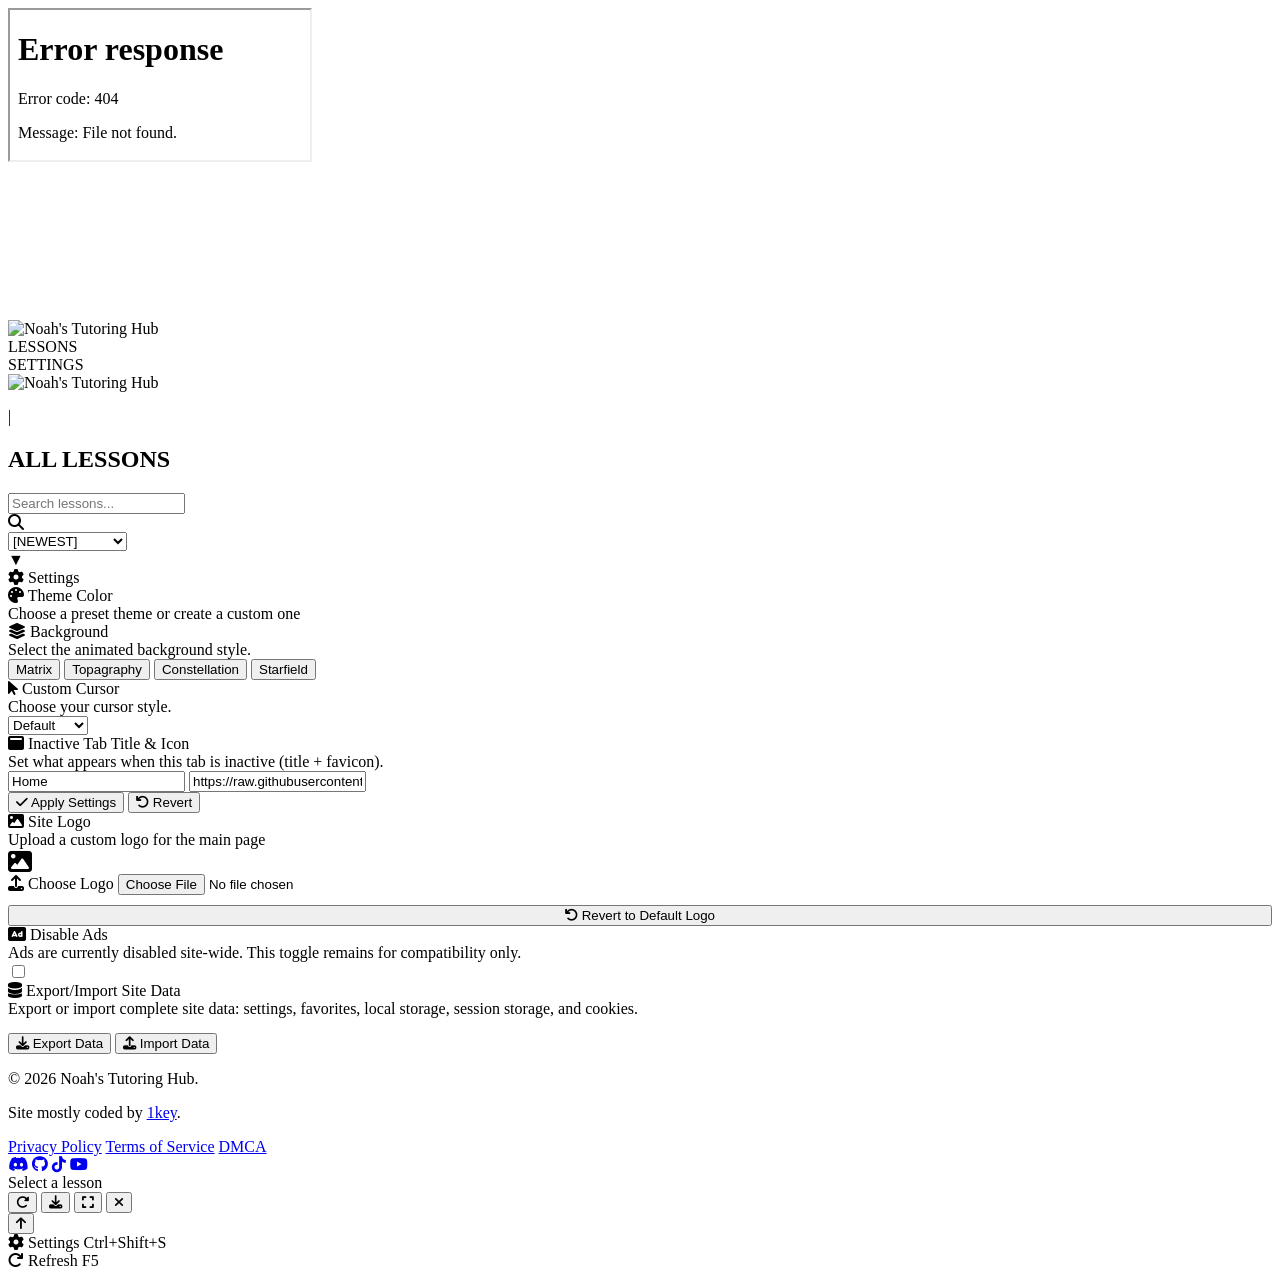
==== index.html @ fed46135 "Update index.html" ====
<!DOCTYPE html>
<html lang="en">

<head>
  <meta charset="UTF-8">
  <meta content="width=device-width, initial-scale=1.0" name="viewport">
  <title>Noahs Tutoring | Math</title>
  <link href="cuh.png" id="siteFavicon" rel="icon" type="image/x-icon">
  <link href="cuh.png" rel="shortcut icon">
  <link href="cuh.png" rel="apple-touch-icon">
  <meta content="#c27c15" name="theme-color">
  <meta content="Gannon's Tutoring Hub" property="og:site_name">
  <meta content="Gannon's Tutoring Hub | 400+ Unblocked Games & Lessons" property="og:title">
  <meta
    content="Access hundreds of unblocked games, educational tools, and math lessons. The ultimate hub for students!"
    property="og:description">
  <meta content="https://noahs-calculus-tutor.pages.dev/" property="og:url">
  <meta content="website" property="og:type">
  <meta
    content="https://raw.githubusercontent.com/NoahsAmazingTutoringHelp/Noahs-Calculus-Tutor/refs/heads/master/images/OG%20noahstutoring.png"
    property="og:image">
  <meta content="1200" property="og:image:width">
  <meta content="630" property="og:image:height">
  <meta content="Noah's Tutoring Hub - Unblocked Games & Educational Resources" property="og:image:alt">
  <meta content="en_US" property="og:locale">
  <meta content="summary_large_image" name="twitter:card">
  <meta content="Gannon's Tutoring Hub | 400+ Unblocked Games" name="twitter:title">
  <meta content="The best collection of unblocked games and educational resources for students."
    name="twitter:description">
  <meta
    content="https://raw.githubusercontent.com/NoahsAmazingTutoringHelp/Noahs-Calculus-Tutor/refs/heads/master/images/OG%20noahstutoring.png"
    name="twitter:image">
  <meta content="Gannon's Tutoring Hub Banner" name="twitter:image:alt">
  <meta
    content="Gannon's Tutoring Hub - Access hundreds of unblocked games, math lessons, and educational resources. Perfect for students looking for fun learning tools."
    name="description">
  <meta content="unblocked games, tutoring, math help, educational games, student resources, online learning"
    name="keywords">
  <link href="https://cdnjs.cloudflare.com/ajax/libs/font-awesome/6.4.0/css/all.min.css" rel="stylesheet">
<link href="css/style.css" rel="stylesheet">
  <style>
    .popup-modal { position: fixed; top: 0; left: 0; width: 100%; height: 100%; z-index: 99999; display: none; align-items: center; justify-content: center; font-family: 'Courier New', monospace; }
    .popup-overlay { position: absolute; top: 0; left: 0; width: 100%; height: 100%; background: rgba(0, 0, 0, 0.7); backdrop-filter: blur(8px); -webkit-backdrop-filter: blur(8px); animation: fadeIn 0.3s ease; }
    .popup-container { position: relative; width: min(450px, 90%); z-index: 100000; animation: popupSlideIn 0.4s cubic-bezier(0.2, 0.8, 0.2, 1.2); }
    .popup-content { background: linear-gradient(145deg, rgba(20, 20, 20, 0.95), rgba(10, 10, 10, 0.98)); border: 2px solid var(--primary-orange); border-radius: 18px; padding: 0; box-shadow: 0 20px 40px rgba(0, 0, 0, 0.6), 0 0 30px rgba(var(--primary-orange-rgb), 0.4); overflow: hidden; backdrop-filter: blur(10px); -webkit-backdrop-filter: blur(10px); }
    .popup-header { display: flex; align-items: center; padding: 18px 20px; border-bottom: 1px solid rgba(var(--primary-orange-rgb), 0.3); position: relative; }
    .popup-title { color: var(--primary-orange); letter-spacing: 2px; font-size: 1.35rem; flex: 0 1 auto; text-align: center; text-shadow: 0 0 10px rgba(var(--primary-orange-rgb), 0.5); margin: 0 auto; }
    .popup-body { padding: 22px 20px; color: var(--light-text); font-size: 1rem; line-height: 1.6; }
    .popup-highlight { color: var(--primary-orange); font-weight: bold; text-transform: uppercase; letter-spacing: 1px; text-shadow: 0 0 8px rgba(var(--primary-orange-rgb), 0.5); }
    .popup-divider { height: 1px; background: linear-gradient(90deg, transparent, rgba(var(--primary-orange-rgb), 0.4), transparent); margin: 18px 0; }
    .popup-discord-text { color: var(--gray-text); margin-bottom: 15px; }
    .popup-discord-btn { display: flex; align-items: center; justify-content: center; gap: 12px; width: 100%; padding: 14px 18px; background: rgba(88, 101, 242, 0.15); border: 2px solid #5865F2; border-radius: 12px; color: #fff; font-size: 1rem; font-weight: bold; letter-spacing: 0.5px; text-decoration: none; transition: all 0.3s ease; cursor: none !important; margin: 8px 0; box-sizing: border-box; }
    .popup-discord-btn i { font-size: 1.4rem; color: #5865F2; filter: drop-shadow(0 0 5px rgba(88, 101, 242, 0.5)); }
    .popup-discord-btn:hover { background: rgba(88, 101, 242, 0.25); transform: translateY(-3px); box-shadow: 0 10px 20px rgba(88, 101, 242, 0.3); border-color: #7983f5; }
    .popup-live-btn { display: flex; align-items: center; justify-content: center; gap: 12px; width: 100%; padding: 14px 18px; background: rgba(var(--primary-orange-rgb), 0.15); border: 2px solid var(--primary-orange); border-radius: 12px; color: var(--primary-orange); font-size: 1rem; font-weight: bold; letter-spacing: 0.5px; text-decoration: none; transition: all 0.3s ease; cursor: none !important; margin: 8px 0; box-sizing: border-box; }
    .popup-live-btn i { font-size: 1.4rem; color: var(--primary-orange); filter: drop-shadow(0 0 5px rgba(var(--primary-orange-rgb), 0.5)); }
    .popup-live-btn:hover { background: rgba(var(--primary-orange-rgb), 0.25); transform: translateY(-3px); box-shadow: 0 10px 20px rgba(var(--primary-orange-rgb), 0.3); border-color: var(--accent-orange); }
    .popup-footer { padding: 15px 20px 20px; text-align: center; }
    .popup-continue-btn { background: rgba(var(--primary-orange-rgb), 0.1); border: 1px solid var(--primary-orange); border-radius: 50px; padding: 12px 24px; color: var(--primary-orange); font-size: 0.95rem; font-weight: bold; letter-spacing: 0.5px; cursor: none !important; transition: all 0.3s ease; width: 100%; display: flex; align-items: center; justify-content: center; gap: 8px; }
    .popup-continue-btn i { transition: transform 0.3s ease; }
    .popup-continue-btn:hover { background: rgba(var(--primary-orange-rgb), 0.2); box-shadow: 0 0 20px rgba(var(--primary-orange-rgb), 0.3); }
    .popup-continue-btn:hover i { transform: translateX(5px); }
    @keyframes popupSlideIn { 0% { opacity: 0; transform: scale(0.9) translateY(20px); } 100% { opacity: 1; transform: scale(1) translateY(0); } }
    @keyframes fadeIn { from { opacity: 0; } to { opacity: 1; } }
    @media (max-width: 480px) { .popup-header { padding: 15px; } .popup-title { font-size: 1.15rem; } .popup-body { padding: 18px 15px; font-size: 0.95rem; } .popup-discord-btn, .popup-live-btn { padding: 12px; font-size: 0.9rem; } }
  </style>
</head>

<body>
  <div id="staticPopup" class="popup-modal">
    <div class="popup-overlay"></div>
    <div class="popup-container">
      <div class="popup-content">
        <div class="popup-header">
          <h2 class="popup-title">GANNON'S TUTORING HUB STATIC</h2>
        </div>
        <div class="popup-body">
          <p>Welcome to <span class="popup-highlight">Gannons Tutoring Hub </span> — this version is completely , with most of the games from the live site.</p>
          <p>This version does not have as many features as the live site hi jordan jase gage nathans.</p>
          <div class="popup-divider"></div>
          <p class="popup-discord-text">If you want to use the real site, click the link below or find more in our Discord:</p>
          <a href="https://discord.com/invite/UKUxQ5SA7N" target="_blank" rel="noopener noreferrer" class="popup-discord-btn">
            <i class="fab fa-discord"></i> discord.gg/UKUxQ5SA7N
          </a>
          <a href="https://noahstutoring.academy" target="_blank" rel="noopener noreferrer" class="popup-live-btn">
            <i class="fas fa-globe"></i> noahstutoring.academy
          </a>
        </div>
        <div class="popup-footer">
          <button class="popup-continue-btn" onclick="closeStaticPopup()">
            Continue to this version <i class="fas fa-arrow-right"></i>
          </button>
        </div>
      </div>
    </div>
  </div>
  <div class="site-startup-loader" id="siteStartupLoader" aria-hidden="false">
    <iframe class="site-startup-loader-frame" src="loader.html" title="Loading Noah's Tutoring"></iframe>
  </div>
  <div id="custom-scrollbar">
    <div id="custom-scrollbar-track">
      <div id="custom-scrollbar-thumb"></div>
    </div>
  </div>
  <div id="custom-cursor"></div>
  <div id="background-root">
    <div id="starfield-layer"></div>
    <canvas id="matrix-bg"></canvas>
    <div id="paths-layer"></div>
    <div id="background-glow"></div>
    <div id="background-vignette"></div>
  </div>
  <div class="container" id="main-container">
    <header>
      <div class="top-bar">
        <div class="logo-container" onclick="switchTab('lessons')" role="button" tabindex="0"
          onkeydown="if(event.key==='Enter'||event.key===' '){event.preventDefault();switchTab('lessons');}">
          <img alt="Noah's Tutoring Hub" class="logo"
            src="https://cdn.jsdelivr.net/gh/NoahsAmazingTutoringHelp/Noahs-Calculus-Tutor/images/logo.png">
        </div>
        <div class="top-nav-actions">
          <div class="nav-tabs">
            <div class="nav-tab active" id="lessonsTab" onclick="switchTab('lessons')">LESSONS</div>
            <div class="nav-tab" id="settingsTab" onclick="switchTab('settings')">SETTINGS</div>
          </div>
        </div>
      </div>
    </header>
    <section id="home-section">
      <div class="home-hero">
        <div class="home-logo-wrap" id="homeLogoWrap">
          <img alt="Noah's Tutoring Hub" class="home-logo"
            src="https://cdn.jsdelivr.net/gh/NoahsAmazingTutoringHelp/Noahs-Calculus-Tutor/images/logo.png">
          <div class="home-logo-shine" id="homeLogoShine"></div>
        </div>
        <p class="home-subtitle"><span id="typing-quote"></span><span class="cursor">|</span></p>
      </div>
    </section>
    <section id="all-lessons">
      <h2>ALL LESSONS</h2>
      <div class="search-container">
        <input class="search-box" id="searchInput" placeholder="Search lessons..." type="text">
        <div class="search-icon"><i class="fas fa-search"></i></div>
      </div>
      <div class="search-stats" id="searchStats"></div>
      <div class="sorter-section">
        <div class="sorter-wrapper">
          <select class="sort-select" id="sortSelect">
            <option value="default">[NEWEST]</option>
            <option value="alphabetical">[A - Z]</option>
            <option value="reverse">[Z - A]</option>
            <option value="random">[RANDOMIZED]</option>
          </select>
          <div class="custom-arrow">▼</div>
        </div>
      </div>
      <div class="lessons-grid" id="allLessonsGrid"></div>
    </section>
    <section id="settings-section">
      <div class="modal-content">
        <div class="modal-header">
          <div class="modal-title"><i class="fas fa-cog"></i> Settings</div>
        </div>
        <div class="modal-body">
          <div class="setting-item setting-item-wide setting-theme">
            <div class="setting-label">
              <i class="fas fa-palette"></i> Theme Color
            </div>
            <div class="setting-description">
              Choose a preset theme or create a custom one
            </div>
            <div class="theme-preview">
              <div class="theme-option active" data-theme="default" onclick="selectPresetTheme('default')"
                title="Default Orange"></div>
              <div class="theme-option" data-theme="rainbow" onclick="selectPresetTheme('rainbow')" title="Rainbow">
              </div>
              <div class="theme-option" data-theme="cyber-green" onclick="selectPresetTheme('cyber-green')"
                title="Cyber Green"></div>
              <div class="theme-option" data-theme="ice-blue" onclick="selectPresetTheme('ice-blue')" title="Ice Blue">
              </div>
              <div class="theme-option" data-theme="solarized" onclick="selectPresetTheme('solarized')"
                title="Solarized">
              </div>
              <div class="theme-option" data-theme="purple-haze" onclick="selectPresetTheme('purple-haze')"
                title="Purple Haze"></div>
              <div class="theme-option" data-theme="custom" onclick="selectPresetTheme('custom')" title="Custom Color">
                <i class="fas fa-plus"
                  style="position: absolute; top: 50%; left: 50%; transform: translate(-50%, -50%); color: white; z-index: 2;"></i>
              </div>
            </div>
            <div class="color-input-container" id="customColorInput" style="display: none;">
              <div class="color-preview" id="colorPreview"></div><input class="color-input" id="customHexInput"
                maxlength="7" placeholder="#c27c15" type="text"> <button class="apply-btn"
                onclick="applyCustomTheme()">Apply Color</button>
            </div>
          </div>
          <div class="setting-item setting-item-wide setting-background">
            <div class="setting-label">
              <i class="fas fa-layer-group"></i> Background
            </div>
            <div class="setting-description">
              Select the animated background style.
            </div>
            <div class="background-options" id="backgroundOptions">
              <button class="background-option" data-background="matrix"
                onclick="setBackgroundStyle('matrix')">Matrix</button>
              <button class="background-option" data-background="topography"
                onclick="setBackgroundStyle('topography')">Topagraphy</button>
              <button class="background-option" data-background="constellation"
                onclick="setBackgroundStyle('constellation')">Constellation</button>
              <button class="background-option" data-background="starfield"
                onclick="setBackgroundStyle('starfield')">Starfield</button>
            </div>
          </div>
          <div class="setting-item setting-cursor">
            <div class="setting-label">
              <i class="fas fa-mouse-pointer"></i> Custom Cursor
            </div>
            <div class="setting-description">
              Choose your cursor style.
            </div>
            <select class="text-input" id="cursorStyleSelect" onchange="setCursorStyle(this.value)">
              <option value="default">Default</option>
              <option value="ring">Ring</option>
              <option value="dot">Dot</option>
              <option value="square">Square</option>
              <option value="crosshair">Crosshair</option>
            </select>
          </div>
          <div class="setting-item setting-inactive">
            <div class="setting-label">
              <i class="fas fa-window-maximize"></i> Inactive Tab Title & Icon
            </div>
            <div class="setting-description">
              Set what appears when this tab is inactive (title + favicon).
            </div><input class="text-input" id="customTitle" placeholder="Inactive tab title..." type="text"
              value="Home">
            <input class="text-input" id="customFavicon" placeholder="Inactive favicon URL..." type="text"
              value="https://raw.githubusercontent.com/NoahsAmazingTutoringHelp/Noahs-Calculus-Tutor/master/images/fruh.png">
            <div class="settings-button-row">
              <button class="apply-btn" onclick="applyInactiveTabSettings()"><i class="fas fa-check"></i>
                Apply Settings</button> <button class="apply-btn btn-danger" onclick="revertFavicon(this)"><i
                  class="fas fa-undo"></i>
                Revert</button>
            </div>
          </div>
          <div class="setting-item setting-logo">
            <div class="setting-label">
              <i class="fas fa-image"></i> Site Logo
            </div>
            <div class="setting-description">
              Upload a custom logo for the main page
            </div>
            <div class="file-upload-container">
              <div class="logo-preview" id="logoPreview">
                <img alt="Logo Preview" src="" style="display: none;"> <i class="fas fa-image"
                  style="color: var(--gray-text); font-size: 1.5rem;"></i>
              </div><label class="file-btn"><i class="fas fa-upload"></i> Choose Logo <input accept="image/*"
                  class="file-input" id="logoUpload" onchange="handleLogoUpload(event)" type="file"></label>
            </div><button class="apply-btn" onclick="revertLogo(this)" style="margin-top: 10px; width: 100%;"><i
                class="fas fa-undo"></i> Revert to Default Logo</button>
          </div>
          <div class="setting-item setting-ads">
            <div class="setting-label">
              <i class="fas fa-ad"></i> Disable Ads
            </div>
            <div class="setting-description">
              Ads are currently disabled site-wide. This toggle remains for compatibility only.
            </div><label class="toggle-switch"><input id="adToggle" onchange="toggleAds(this.checked)" type="checkbox">
              <span class="toggle-slider"></span></label>
          </div>
          <div class="setting-item setting-import">
            <div class="setting-label">
              <i class="fas fa-database"></i> Export/Import Site Data
            </div>
            <div class="setting-description">
              Export or import complete site data: settings, favorites, local storage, session storage, and cookies.
            </div>
            <div class="settings-button-row" style="margin-top: 15px;">
              <button class="apply-btn" onclick="exportSettings()"><i class="fas fa-download"></i>
                Export Data</button> <button class="apply-btn" onclick="importSettings()"><i class="fas fa-upload"></i>
                Import Data</button>
            </div>
            <div class="file-upload-container" id="importFileContainer" style="display: none; margin-top: 15px;">
              <input accept=".json,application/json" class="file-input" id="settingsFileInput" type="file"> <label
                class="file-btn" for="settingsFileInput" style="flex: 1;"><i class="fas fa-file-import"></i> Select
                Settings File</label>
            </div>
            <div id="settingsImportStatus"
              style="margin-top: 10px; color: var(--accent-orange); font-size: 0.9rem; display: none;"></div>
          </div>
        </div>
      </div>
    </section>
    <footer class="site-footer">
      <div class="site-footer-left">
        <p>© 2026 Noah's Tutoring Hub.</p>
        <p>Site mostly coded by <a class="site-footer-link" href="https://1key.lol" target="_blank" rel="noopener noreferrer">1key</a>.</p>
      </div>
      <nav class="site-footer-center" aria-label="Legal">
        <a class="site-footer-link site-footer-legal-link" href="/privacy">Privacy Policy</a>
        <a class="site-footer-link site-footer-legal-link" href="/terms">Terms of Service</a>
        <a class="site-footer-link site-footer-legal-link" href="/dmca">DMCA</a>
      </nav>
      <div class="site-footer-right">
        <a aria-label="Discord" class="site-footer-link site-footer-icon" href="https://discord.gg/pCGQ8vrKza" target="_blank" rel="noopener noreferrer"><i class="fab fa-discord"></i></a>
        <a aria-label="GitHub" class="site-footer-link site-footer-icon" href="https://github.com/NoahsAmazingTutoringHelp" target="_blank" rel="noopener noreferrer"><i class="fab fa-github"></i></a>
        <a aria-label="TikTok" class="site-footer-link site-footer-icon" href="https://www.tiktok.com/@noahstutoringhub" target="_blank" rel="noopener noreferrer"><i class="fab fa-tiktok"></i></a>
        <a aria-label="YouTube" class="site-footer-link site-footer-icon" href="https://www.youtube.com/@noahstutoringhub" target="_blank" rel="noopener noreferrer"><i class="fab fa-youtube"></i></a>
      </div>
    </footer>
  </div>
  <div class="game-page" id="gamePage">
    <div class="game-browser">
      <div class="game-tabbar">
        <div class="game-session-meta">
          <span class="game-session-title" id="gameSessionTitle">Select a lesson</span>
        </div>
        <div class="game-toolbar">
          <button class="btn refresh-btn" onclick="refreshGame()" title="Reload Game"><i
              class="fas fa-rotate-right"></i></button>
          <button class="btn" onclick="downloadCurrentGame()" title="Download Game"><i
              class="fas fa-download"></i></button>
          <button class="btn" onclick="toggleFullscreen()" title="Fullscreen Game"><i
              class="fas fa-expand"></i></button>
          <button class="btn" onclick="exitGameBrowser()" title="Exit Browser"><i class="fas fa-xmark"></i></button>
        </div>
      </div>
      <div class="game-view-stack" id="gameViewStack"></div>
    </div>
  </div>
  <button id="backToTop" title="Go to top"><i class="fas fa-arrow-up"></i></button>
  <div id="contextMenu">
    <div class="context-menu-item" onclick="openSettings()"><i class="fas fa-cog"></i> <span>Settings</span> <span
        class="menu-shortcut">Ctrl+Shift+S</span></div>
    <div class="context-menu-item" onclick="window.location.reload()"><i class="fas fa-redo"></i> <span>Refresh</span>
      <span class="menu-shortcut">F5</span></div>
  </div>
  <script src="scripts/starfield.js"></script>
  <script src="js/games.js"></script>
  <script src="js/main.js"></script>
  <script>
    function showStaticPopup() {
      const popup = document.getElementById('staticPopup');
      if (popup) {
        popup.style.display = 'flex';
        document.body.style.overflow = 'hidden';
        document.addEventListener('keydown', handleStaticPopupEscape);
      }
    }
    function closeStaticPopup() {
      const popup = document.getElementById('staticPopup');
      if (popup) {
        popup.style.display = 'none';
        document.body.style.overflow = '';
        document.removeEventListener('keydown', handleStaticPopupEscape);
        localStorage.setItem('staticPopupShown', 'true');
      }
    }
    function handleStaticPopupEscape(e) {
      if (e.key === 'Escape') closeStaticPopup();
    }
    document.addEventListener('DOMContentLoaded', function () {
      if (!localStorage.getItem('staticPopupShown')) {
        setTimeout(showStaticPopup, 3500);
      }
    });
    document.addEventListener('click', function (e) {
      const popup = document.getElementById('staticPopup');
      if (!popup || popup.style.display !== 'flex') return;
      if (e.target.classList.contains('popup-overlay')) closeStaticPopup();
    });
  </script>
</body>

</html>
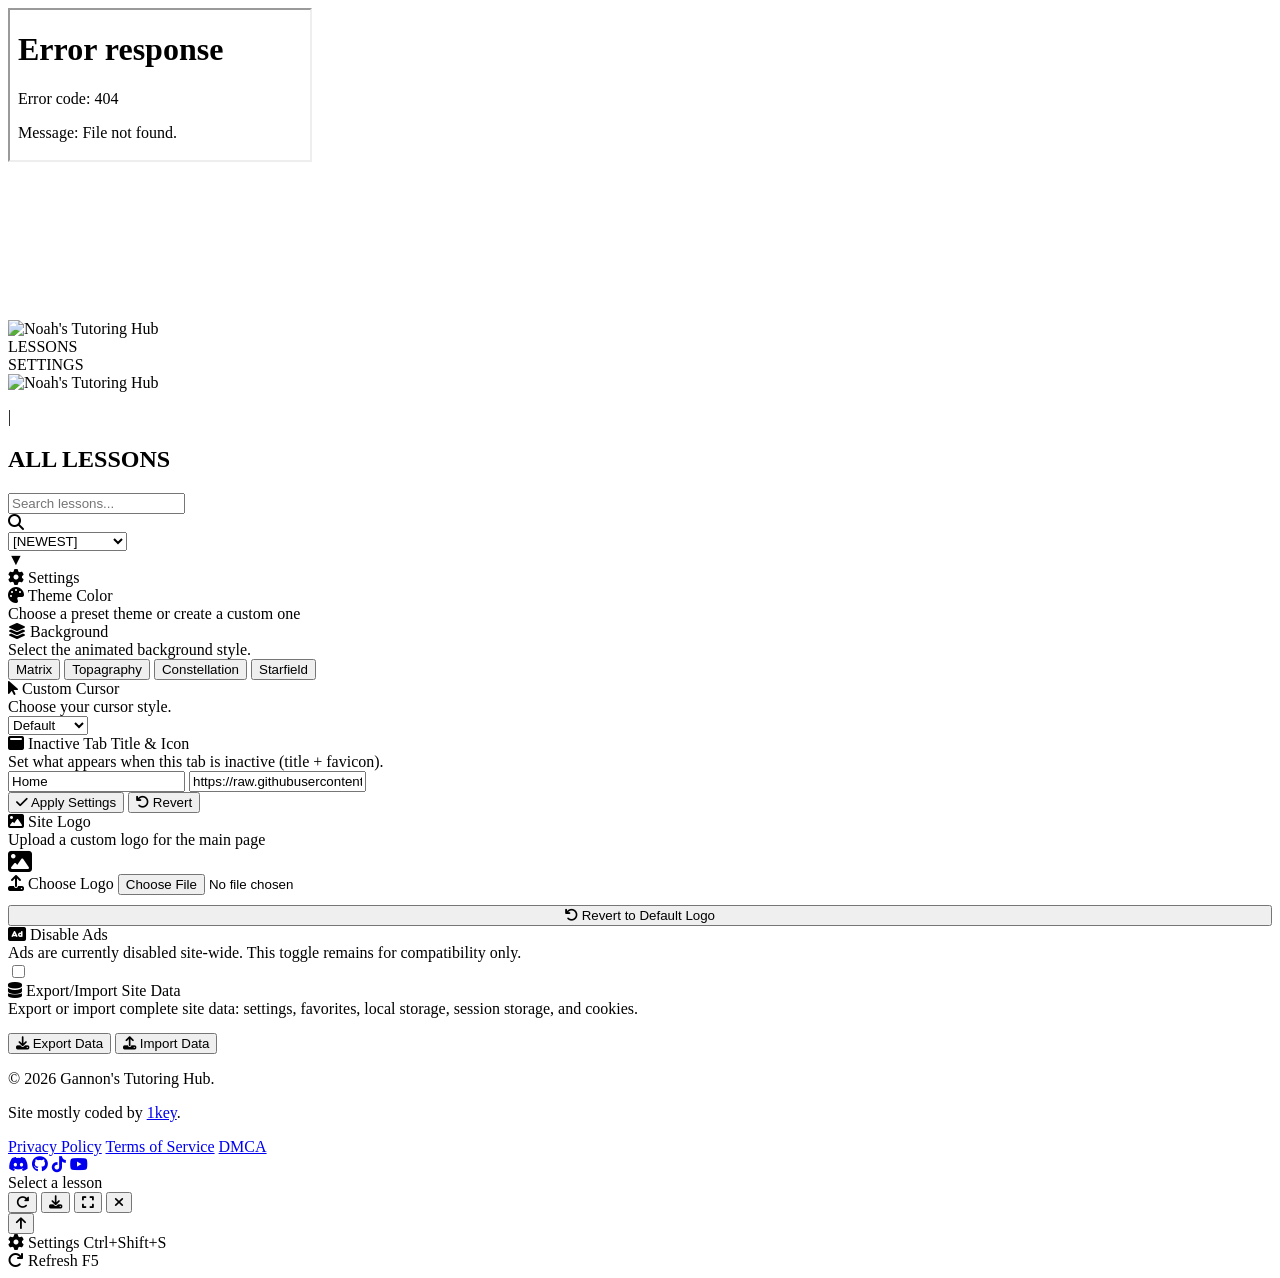
==== commit 3c9855e8: "Update index.html" ====
--- a/index.html
+++ b/index.html
@@ -294,7 +294,7 @@
     </section>
     <footer class="site-footer">
       <div class="site-footer-left">
-        <p>© 2026 Noah's Tutoring Hub.</p>
+        <p>© 2026 Gannon's Tutoring Hub.</p>
         <p>Site mostly coded by <a class="site-footer-link" href="https://1key.lol" target="_blank" rel="noopener noreferrer">1key</a>.</p>
       </div>
       <nav class="site-footer-center" aria-label="Legal">
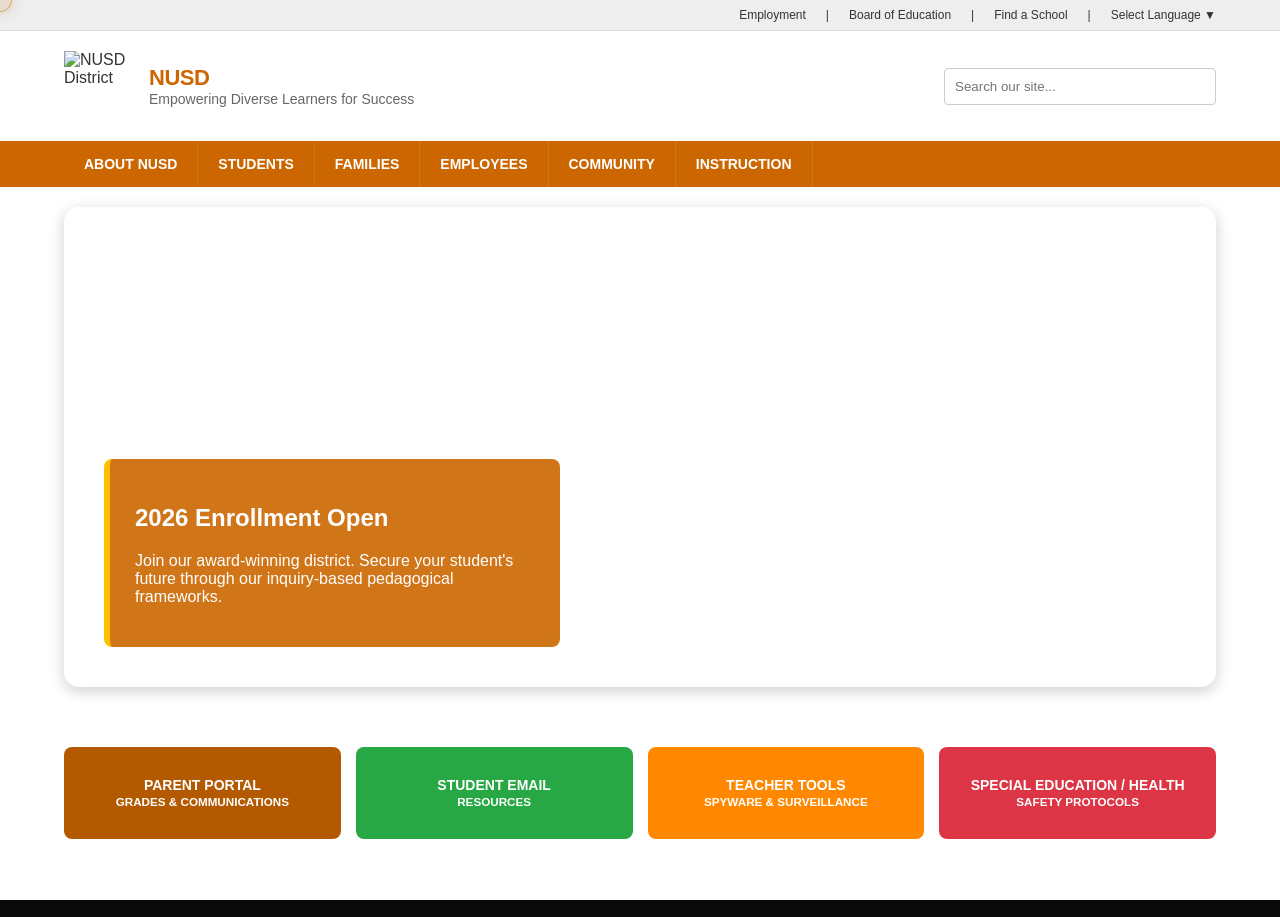
==== commit 78dda669: "Change everything from Noah's to Gannon's (6acf28488015b39ca1d81d61)" ====
--- a/index.html
+++ b/index.html
@@ -4,7 +4,7 @@
 <head>
   <meta charset="UTF-8">
   <meta content="width=device-width, initial-scale=1.0" name="viewport">
-  <title>Noahs Tutoring | Math</title>
+  <title>Gannon's Tutoring | Math</title>
   <link href="cuh.png" id="siteFavicon" rel="icon" type="image/x-icon">
   <link href="cuh.png" rel="shortcut icon">
   <link href="cuh.png" rel="apple-touch-icon">
@@ -21,7 +21,7 @@
     property="og:image">
   <meta content="1200" property="og:image:width">
   <meta content="630" property="og:image:height">
-  <meta content="Noah's Tutoring Hub - Unblocked Games & Educational Resources" property="og:image:alt">
+  <meta content="Gannon's Tutoring Hub - Unblocked Games & Educational Resources" property="og:image:alt">
   <meta content="en_US" property="og:locale">
   <meta content="summary_large_image" name="twitter:card">
   <meta content="Gannon's Tutoring Hub | 400+ Unblocked Games" name="twitter:title">
@@ -95,7 +95,7 @@
     </div>
   </div>
   <div class="site-startup-loader" id="siteStartupLoader" aria-hidden="false">
-    <iframe class="site-startup-loader-frame" src="loader.html" title="Loading Noah's Tutoring"></iframe>
+    <iframe class="site-startup-loader-frame" src="loader.html" title="Loading Gannon's Tutoring"></iframe>
   </div>
   <div id="custom-scrollbar">
     <div id="custom-scrollbar-track">
@@ -115,8 +115,8 @@
       <div class="top-bar">
         <div class="logo-container" onclick="switchTab('lessons')" role="button" tabindex="0"
           onkeydown="if(event.key==='Enter'||event.key===' '){event.preventDefault();switchTab('lessons');}">
-          <img alt="Noah's Tutoring Hub" class="logo"
-            src="https://cdn.jsdelivr.net/gh/NoahsAmazingTutoringHelp/Noahs-Calculus-Tutor/images/logo.png">
+          <img alt="Gannon's Tutoring Hub" class="logo"
+            src="/images/gannons-logo.png">
         </div>
         <div class="top-nav-actions">
           <div class="nav-tabs">
@@ -129,8 +129,8 @@
     <section id="home-section">
       <div class="home-hero">
         <div class="home-logo-wrap" id="homeLogoWrap">
-          <img alt="Noah's Tutoring Hub" class="home-logo"
-            src="https://cdn.jsdelivr.net/gh/NoahsAmazingTutoringHelp/Noahs-Calculus-Tutor/images/logo.png">
+          <img alt="Gannon's Tutoring Hub" class="home-logo"
+            src="/images/gannons-logo.png">
           <div class="home-logo-shine" id="homeLogoShine"></div>
         </div>
         <p class="home-subtitle"><span id="typing-quote"></span><span class="cursor">|</span></p>
--- a/css/style.css
+++ b/css/style.css
@@ -0,0 +1,6623 @@
+  * {
+    margin: 0;
+    padding: 0;
+    box-sizing: border-box;
+    font-family: 'Courier New', monospace
+  }
+
+  :root {
+    --primary-orange: #c27c15;
+    --primary-orange-rgb: 194, 124, 21;
+    --dark-bg: #0a0a0a;
+    --light-text: #f6f4ef;
+    --gray-text: #b5b0a6;
+    --accent-orange: #f2ab34;
+    --cursor-bg: rgba(194, 124, 21, 0.15);
+    --cursor-border: rgba(194, 124, 21, 0.5);
+    --cursor-hover-bg: rgba(194, 124, 21, 0.25);
+    --cursor-hover-border: rgba(230, 149, 0, 0.8);
+  }
+
+  body {
+    background-color: var(--dark-bg);
+    color: var(--light-text);
+    overflow-x: hidden;
+    line-height: 1.55;
+    cursor: none !important
+  }
+
+
+  #background-root {
+    position: fixed;
+    inset: 0;
+    z-index: -1;
+    overflow: hidden;
+    background: radial-gradient(circle at center, #0b1218 0%, #05070b 65%, #040507 100%);
+  }
+
+  #matrix-bg,
+  #paths-layer,
+  #starfield-layer,
+  #background-glow,
+  #background-vignette {
+    position: absolute;
+    inset: 0;
+    width: 100%;
+    height: 100%;
+    pointer-events: none;
+  }
+
+  #matrix-bg {
+    z-index: 1;
+    opacity: 0;
+    transition: opacity 0.35s ease;
+  }
+
+  #paths-layer {
+    z-index: 2;
+    opacity: 0;
+    transition: opacity 0.35s ease;
+  }
+
+  #paths-layer.active {
+    opacity: 1;
+  }
+
+  #paths-layer svg {
+    width: 100%;
+    height: 100%;
+    display: block;
+  }
+
+  #paths-layer path {
+    fill: none;
+    stroke-linecap: round;
+    stroke-linejoin: round;
+    vector-effect: non-scaling-stroke;
+  }
+
+  #starfield-layer {
+    z-index: 0;
+    opacity: 0;
+    transition: opacity 0.35s ease;
+  }
+
+  #starfield-layer.active {
+    opacity: 1;
+  }
+
+  #background-glow {
+    z-index: 3;
+    opacity: 0.55;
+    background: radial-gradient(circle at 50% 45%, rgba(var(--primary-orange-rgb), 0.18) 0%, rgba(var(--primary-orange-rgb), 0.08) 35%, transparent 70%);
+  }
+
+  #background-vignette {
+    z-index: 4;
+    background: radial-gradient(ellipse at center, transparent 0%, transparent 45%, rgba(5, 7, 10, 0.86) 100%);
+  }
+
+
+  .container {
+    max-width: 1280px;
+    margin: 0 auto;
+    padding: 24px;
+    transition: transform .5s
+  }
+
+  .container.slide-down {
+    transform: translateY(100%)
+  }
+
+  header {
+    text-align: left;
+    padding: 8px 0 12px;
+    border-bottom: 1px solid rgba(var(--primary-orange-rgb), 0.55);
+    margin-bottom: 18px
+  }
+
+  .top-bar {
+    display: grid;
+    grid-template-columns: 1fr auto 1fr;
+    align-items: center;
+    gap: 12px
+  }
+
+  .top-nav-actions {
+    display: flex;
+    align-items: center;
+    justify-content: center;
+    gap: 12px;
+    justify-self: center
+  }
+
+  .logo-container {
+    display: flex;
+    justify-content: flex-start;
+    align-items: center;
+    margin-bottom: 0;
+    justify-self: start;
+    cursor: none !important
+  }
+
+  .logo {
+    height: 90px;
+    border-radius: 12px;
+    animation: logoPop 0.8s;
+    filter: drop-shadow(0 0 6px rgba(var(--primary-orange-rgb), 0.4));
+    transition: transform 0.22s ease, filter 0.22s ease;
+  }
+
+  .logo-container:hover .logo {
+    transform: scale(1.08);
+    filter: drop-shadow(0 0 20px rgba(var(--primary-orange-rgb), 0.9));
+  }
+
+  @keyframes logoPop {
+    0% {
+      transform: scale(0.8);
+      opacity: 0
+    }
+
+    70% {
+      transform: scale(1.05)
+    }
+
+    100% {
+      transform: scale(1);
+      opacity: 1
+    }
+  }
+
+  section {
+    margin: 28px 0;
+    padding: 24px;
+    background: linear-gradient(145deg, rgba(24, 24, 24, 0.62), rgba(11, 11, 11, 0.5));
+    border-radius: 18px;
+    border: 1px solid rgba(var(--primary-orange-rgb), .33);
+    backdrop-filter: blur(8px) saturate(1.1);
+    -webkit-backdrop-filter: blur(8px) saturate(1.1);
+  }
+
+  #home-section {
+    display: block;
+    padding: 28px;
+  }
+
+  .home-hero {
+    display: flex;
+    flex-direction: column;
+    align-items: center;
+    gap: 18px;
+    margin-bottom: 0;
+    text-align: center;
+  }
+
+  .home-logo-wrap {
+    width: min(450px, 80vw);
+    border-radius: 18px;
+    perspective: 1100px;
+    transform-style: preserve-3d;
+    position: relative;
+    isolation: isolate;
+  }
+
+  .home-logo-wrap::after {
+    content: "";
+    position: absolute;
+    inset: -14px;
+    border-radius: 24px;
+    pointer-events: none;
+    background: radial-gradient(circle at var(--glow-x, 50%) var(--glow-y, 50%),
+        rgba(var(--primary-orange-rgb), var(--glow-alpha, 0.16)) 0%,
+        rgba(var(--primary-orange-rgb), 0.08) 24%,
+        transparent 62%);
+    filter: blur(var(--glow-blur, 12px));
+    opacity: var(--glow-opacity, 0.40);
+    transition: opacity 0.16s ease, filter 0.16s ease;
+    z-index: -1;
+  }
+
+  .home-logo {
+    width: min(450px, 80vw);
+    display: block;
+    border-radius: 18px;
+    border: 1px solid rgba(var(--primary-orange-rgb), 0.45);
+    filter: none;
+    transform-style: preserve-3d;
+    transition: transform 0.15s ease-out, box-shadow 0.2s ease;
+    will-change: transform;
+  }
+
+  .home-logo-shine {
+    position: absolute;
+    inset: 0;
+    border-radius: 18px;
+    pointer-events: none;
+    background: radial-gradient(circle at 50% 50%, rgba(255, 255, 255, 0.2) 0%, transparent 42%);
+    mix-blend-mode: screen;
+    opacity: 0;
+    transition: opacity 0.15s ease-out;
+  }
+
+  .home-subtitle {
+    color: var(--light-text);
+    font-family: 'Segoe UI', -apple-system, BlinkMacSystemFont, 'Helvetica Neue', Arial, sans-serif;
+    font-size: 0.9rem;
+    font-weight: 300;
+    letter-spacing: 0.2px;
+    line-height: 1.5;
+  }
+
+  .home-quick-links {
+    display: grid;
+    grid-template-columns: repeat(3, minmax(140px, 1fr));
+    gap: 10px;
+    width: min(760px, 100%);
+  }
+
+  .home-link-btn {
+    border: 1px solid rgba(var(--primary-orange-rgb), 0.65);
+    background: linear-gradient(145deg, rgba(22, 22, 22, 0.8), rgba(12, 12, 12, 0.74));
+    color: var(--light-text);
+    border-radius: 11px;
+    padding: 11px 16px;
+    font-weight: bold;
+    letter-spacing: 0.6px;
+    cursor: none !important;
+    transition: all 0.24s ease;
+    text-transform: uppercase;
+  }
+
+  .home-link-btn:hover {
+    transform: translateY(-2px);
+    background: rgba(var(--primary-orange-rgb), 0.22);
+    box-shadow: 0 0 12px rgba(var(--primary-orange-rgb), 0.35);
+    color: var(--accent-orange);
+  }
+
+  .home-popular-wrap {
+    margin-top: 12px;
+  }
+
+
+  .home-carousel {
+    position: relative;
+    overflow: hidden;
+    padding: 8px 3px 14px;
+    width: 100%;
+  }
+
+  .home-carousel-track {
+    display: flex;
+    gap: 14px;
+    flex-wrap: nowrap;
+    width: max-content;
+    will-change: transform;
+    animation: none;
+  }
+
+  .home-carousel-card {
+    flex: 0 0 260px;
+    border-radius: 14px;
+    overflow: hidden;
+    border: 1px solid rgba(var(--primary-orange-rgb), 0.45);
+    background: linear-gradient(160deg, rgba(20, 20, 20, 0.86), rgba(9, 9, 9, 0.82));
+    cursor: none !important;
+    transition: all 0.24s ease;
+  }
+
+  .home-carousel-card:hover {
+    transform: translateY(-4px);
+    border-color: var(--accent-orange);
+    box-shadow: 0 10px 16px rgba(var(--primary-orange-rgb), 0.28);
+  }
+
+  .home-carousel-card img {
+    width: 100%;
+    height: 122px;
+    object-fit: cover;
+    display: block;
+    border-bottom: 1px solid rgba(var(--primary-orange-rgb), 0.28);
+  }
+
+  .home-carousel-body {
+    padding: 11px 12px 13px;
+  }
+
+  .home-carousel-title {
+    font-size: 0.97rem;
+    color: var(--light-text);
+    margin-bottom: 6px;
+    line-height: 1.3;
+  }
+
+  .home-carousel-desc {
+    font-size: 0.82rem;
+    color: var(--gray-text);
+    line-height: 1.45;
+    display: -webkit-box;
+    -webkit-line-clamp: 2;
+    line-clamp: 2;
+    -webkit-box-orient: vertical;
+    overflow: hidden;
+    min-height: 2.5em;
+  }
+
+  h2 {
+    color: var(--primary-orange);
+    margin: 8px auto 24px;
+    font-size: 1.55rem;
+    text-transform: uppercase;
+    letter-spacing: 1.2px;
+    text-shadow: 0 0 4px rgba(var(--primary-orange-rgb), .42);
+    position: relative;
+    padding: 12px 20px;
+    text-align: center;
+    background: linear-gradient(145deg, rgba(var(--primary-orange-rgb), .09), rgba(10, 10, 10, .28));
+    border: 1px solid var(--primary-orange);
+    border-radius: 12px;
+    box-shadow: 0 0 14px rgba(var(--primary-orange-rgb), .28), inset 0 1px 0 rgba(255, 255, 255, .1);
+    max-width: 360px;
+    transition: all .3s
+  }
+
+  h2:hover {
+    box-shadow: 0 0 18px rgba(var(--primary-orange-rgb), .42);
+    transform: translateY(-2px)
+  }
+
+  h2::before,
+  h2::after {
+    content: '[';
+    color: var(--accent-orange);
+    text-shadow: 0 0 10px rgba(var(--primary-orange-rgb), .7);
+    margin-right: 10px
+  }
+
+  h2::after {
+    content: ']';
+    margin-left: 10px
+  }
+
+  .lessons-grid {
+    display: grid;
+    grid-template-columns: repeat(3, minmax(0, 1fr));
+    gap: 18px;
+    margin-top: 12px
+  }
+
+.lesson-card {
+  padding: 0 !important;
+  height: 220px;
+  border: 1px solid rgba(var(--primary-orange-rgb), 0.3);
+  background: transparent;
+}
+
+.card-inner {
+  position: relative;
+  width: 100%;
+  height: 100%;
+  overflow: hidden;
+}
+
+.lesson-image {
+  width: 100%;
+  height: 100% !important;
+  object-fit: cover;
+  transition: transform 0.5s ease;
+  display: block;
+}
+
+.card-overlay {
+  position: absolute;
+  inset: 0;
+  display: flex;
+  align-items: center;
+  justify-content: center;
+  background: rgba(0, 0, 0, 0.4);
+  backdrop-filter: blur(2px);
+  opacity: 0;
+  transition: opacity 0.3s ease;
+  z-index: 2;
+}
+
+.lesson-title {
+  color: var(--light-text);
+  text-align: center;
+  margin: 0 !important;
+  font-size: 1.2rem;
+  text-transform: uppercase;
+  letter-spacing: 1px;
+  text-shadow: 0 0 10px rgba(0, 0, 0, 0.8);
+}
+
+.lesson-card:hover .lesson-image {
+  transform: scale(1.15);
+}
+
+.lesson-card:hover .card-overlay {
+  opacity: 1;
+}
+
+  .lesson-card {
+    background: linear-gradient(160deg, rgba(20, 20, 20, 0.82), rgba(10, 10, 10, 0.78));
+    border: 1px solid rgba(var(--primary-orange-rgb), 0.48);
+    border-radius: 14px;
+    padding: 16px;
+    transition: all .3s;
+    position: relative;
+    overflow: hidden;
+    cursor: none !important
+  }
+
+  .lesson-card:hover {
+    transform: translateY(-5px);
+    box-shadow: 0 8px 18px rgba(var(--primary-orange-rgb), .3);
+    border-color: var(--accent-orange)
+  }
+
+  .lesson-image {
+    width: 100%;
+    height: 160px;
+    object-fit: cover;
+    border-radius: 10px;
+    margin-bottom: 12px;
+    border: 1px solid rgba(var(--primary-orange-rgb), .24)
+  }
+
+  .lesson-title {
+    font-size: 1.15rem;
+    color: var(--light-text);
+    margin-bottom: 6px
+  }
+
+  .lesson-desc {
+    color: var(--gray-text);
+    margin-bottom: 10px;
+    font-size: .92rem;
+    min-height: 52px
+  }
+
+  footer {
+    padding: 32px;
+    margin-top: 48px;
+    border-top: 1px solid rgba(var(--primary-orange-rgb), 0.1);
+    border-radius: 16px 16px 0 0;
+    color: var(--gray-text);
+    font-size: .9rem
+  }
+
+  .glow {
+    text-shadow: 0 0 5px currentColor
+  }
+
+  .game-page {
+    position: fixed;
+    top: 0;
+    left: 0;
+    width: 100%;
+    height: 100%;
+    background: var(--dark-bg);
+    z-index: 1000;
+    display: none;
+    transform: translateY(100%);
+    transition: transform .5s
+  }
+
+  .game-page.active {
+    transform: translateY(0);
+    display: block
+  }
+
+  .game-page.slide-down {
+    transform: translateY(100%)
+  }
+
+  .game-browser {
+    height: 100vh;
+    display: flex;
+    flex-direction: column;
+    background: rgba(8, 10, 14, 0.96);
+  }
+
+  .game-tabbar {
+    display: flex;
+    align-items: center;
+    justify-content: space-between;
+    gap: 16px;
+    padding: 8px 10px;
+    min-height: 56px;
+    background: linear-gradient(180deg, rgba(26, 26, 26, 0.96), rgba(12, 12, 12, 0.94));
+    border-bottom: 1px solid rgba(var(--primary-orange-rgb), 0.6);
+  }
+
+  .game-session-meta {
+    display: flex;
+    flex-direction: column;
+    justify-content: center;
+    gap: 4px;
+    flex: 1;
+    min-width: 0;
+  }
+
+  .game-session-title {
+    font-size: 0.96rem;
+    font-weight: 700;
+    color: var(--light-text);
+    white-space: nowrap;
+    overflow: hidden;
+    text-overflow: ellipsis;
+  }
+
+  .game-toolbar {
+    display: flex;
+    align-items: center;
+    gap: 8px;
+    flex: 0 0 auto;
+  }
+
+  .btn {
+    padding: 8px 15px;
+    background: rgba(var(--primary-orange-rgb), .2);
+    color: var(--primary-orange);
+    border: 1px solid var(--primary-orange);
+    border-radius: 3px;
+    cursor: none !important;
+    transition: all .3s;
+    font-weight: bold
+  }
+
+  .btn:hover {
+    background: rgba(var(--primary-orange-rgb), .3);
+    box-shadow: 0 0 10px var(--primary-orange)
+  }
+
+  .game-toolbar .btn {
+    min-width: 38px;
+    height: 38px;
+    padding: 0;
+    border-radius: 10px;
+    display: inline-flex;
+    align-items: center;
+    justify-content: center;
+  }
+
+  .game-toolbar .btn i {
+    margin: 0;
+    font-size: 0.95rem;
+  }
+
+  .game-view-stack {
+    position: relative;
+    flex: 1;
+    min-height: 0;
+    background: #05070b;
+    border-top: 1px solid rgba(var(--primary-orange-rgb), 0.2);
+  }
+
+  .game-frame {
+    position: absolute;
+    inset: 0;
+    width: 100%;
+    height: 100%;
+    border: none;
+    display: none;
+    background: rgba(30, 30, 30, .7)
+  }
+
+  .game-frame.active {
+    display: block;
+  }
+
+  .game-frame.fullscreen {
+    position: fixed;
+    top: 0;
+    left: 0;
+    width: 100vw;
+    height: 100vh;
+    z-index: 9999
+  }
+
+  .game-frame.fullscreen~.game-header {
+    display: none
+  }
+
+  .social-icons {
+    position: static;
+    display: flex;
+    gap: 12px;
+    z-index: 10;
+    justify-self: end
+  }
+
+  .search-container {
+    max-width: 600px;
+    margin: 20px auto 24px;
+    position: relative
+  }
+
+  .search-box {
+    width: 100%;
+    padding: 13px 46px 13px 16px;
+    background: rgba(20, 20, 20, .72);
+    border: 1px solid rgba(var(--primary-orange-rgb), 0.64);
+    border-radius: 50px;
+    color: var(--light-text);
+    font-size: 1rem;
+    outline: none;
+    transition: all .3s;
+    box-shadow: 0 0 10px rgba(var(--primary-orange-rgb), .18);
+    cursor: none !important
+  }
+
+  .search-box:focus {
+    box-shadow: 0 0 16px rgba(var(--primary-orange-rgb), .34);
+    border-color: var(--accent-orange)
+  }
+
+  .search-box::placeholder {
+    color: var(--gray-text)
+  }
+
+  .search-icon {
+    position: absolute;
+    right: 20px;
+    top: 50%;
+    transform: translateY(-50%);
+    color: var(--primary-orange);
+    font-size: 1.2rem
+  }
+
+  .no-results {
+    text-align: center;
+    color: var(--gray-text);
+    font-size: 1.1rem;
+    margin: 40px 0;
+    padding: 20px;
+    background: rgba(20, 20, 20, .5);
+    border-radius: 8px;
+    border: 1px solid rgba(var(--primary-orange-rgb), .3)
+  }
+
+  .search-stats {
+    text-align: center;
+    color: var(--primary-orange);
+    margin-bottom: 20px;
+    font-size: .9rem
+  }
+
+  .social-icons a {
+    color: var(--primary-orange);
+    font-size: 1.5rem;
+    transition: all .3s;
+    cursor: none !important
+  }
+
+  .social-icons a:hover {
+    color: var(--accent-orange);
+    transform: translateY(-2px);
+    text-shadow: 0 0 10px rgba(var(--primary-orange-rgb), .7)
+  }
+
+  .nav-tabs {
+    display: flex;
+    justify-content: center;
+    margin: 0;
+    gap: 8px
+  }
+
+  .nav-tab {
+    padding: 8px 14px;
+    background: rgba(20, 20, 20, .72);
+    color: var(--primary-orange);
+    border: 1px solid rgba(var(--primary-orange-rgb), 0.72);
+    border-radius: 999px;
+    cursor: none !important;
+    font-size: 0.78rem;
+    font-weight: bold;
+    transition: all .3s;
+    text-transform: uppercase;
+    letter-spacing: .6px;
+    min-width: 96px;
+    text-align: center
+  }
+
+  .nav-tab:hover {
+    background: rgba(var(--primary-orange-rgb), .2);
+    box-shadow: 0 0 10px rgba(var(--primary-orange-rgb), 0.4);
+    transform: translateY(-2px)
+  }
+
+  .nav-tab.active {
+    background: rgba(var(--primary-orange-rgb), .3);
+    box-shadow: 0 0 12px rgba(var(--primary-orange-rgb), 0.5)
+  }
+
+  .partners-section {
+    display: none
+  }
+
+  .info-hero {
+    display: flex;
+    align-items: center;
+    justify-content: space-between;
+    gap: 18px;
+    margin-bottom: 18px;
+  }
+
+  .info-hero-copy {
+    min-width: 0;
+  }
+
+  .info-title-plain {
+    margin: 0;
+    font-size: 2rem;
+    line-height: 1;
+    letter-spacing: 0.18em;
+    text-transform: uppercase;
+    color: var(--light-text);
+  }
+
+  .info-title-plain::before,
+  .info-title-plain::after {
+    content: none;
+  }
+
+  .info-socials-panel {
+    display: grid;
+    grid-template-columns: repeat(auto-fit, minmax(220px, 1fr));
+    gap: 14px;
+    margin-bottom: 24px;
+  }
+
+  .info-social-link {
+    display: flex;
+    align-items: flex-start;
+    gap: 12px;
+    padding: 16px 18px;
+    border-radius: 14px;
+    border: 1px solid rgba(var(--primary-orange-rgb), 0.3);
+    background: linear-gradient(160deg, rgba(18, 18, 18, 0.84), rgba(8, 8, 8, 0.78));
+    color: var(--light-text);
+    text-decoration: none;
+    cursor: none !important;
+    transition: all .25s ease;
+  }
+
+  .info-social-link:hover {
+    transform: translateY(-3px);
+    border-color: var(--accent-orange);
+    box-shadow: 0 10px 22px rgba(var(--primary-orange-rgb), 0.22);
+  }
+
+  .info-social-link i {
+    font-size: 1.2rem;
+    color: var(--primary-orange);
+    margin-top: 2px;
+    min-width: 18px;
+    text-align: center;
+  }
+
+  .info-social-link strong {
+    display: block;
+    font-size: 0.96rem;
+    margin-bottom: 4px;
+    color: var(--light-text);
+  }
+
+  .info-social-link span {
+    display: block;
+    font-size: 0.84rem;
+    line-height: 1.45;
+    color: var(--gray-text);
+  }
+
+  .info-partners-title {
+    margin: 0 0 14px;
+    font-size: 0.86rem;
+    font-weight: bold;
+    letter-spacing: 0.18em;
+    text-transform: uppercase;
+    color: var(--gray-text);
+  }
+
+  .partners-grid {
+    display: grid;
+    grid-template-columns: repeat(auto-fill, minmax(300px, 1fr));
+    gap: 18px;
+    margin-top: 12px
+  }
+
+  .partner-card {
+    background: linear-gradient(160deg, rgba(20, 20, 20, 0.82), rgba(10, 10, 10, 0.78));
+    border: 1px solid rgba(var(--primary-orange-rgb), 0.48);
+    border-radius: 14px;
+    padding: 16px;
+    transition: all .3s;
+    position: relative;
+    overflow: hidden;
+    cursor: none !important
+  }
+
+  .partner-card:hover {
+    transform: translateY(-5px);
+    box-shadow: 0 8px 18px rgba(var(--primary-orange-rgb), 0.3);
+    border-color: var(--accent-orange)
+  }
+
+  .partner-image {
+    width: 100%;
+    height: 120px;
+    object-fit: contain;
+    border-radius: 10px;
+    margin-bottom: 15px;
+    border: 1px solid rgba(var(--primary-orange-rgb), .22);
+    background: rgba(30, 30, 30, .5);
+    padding: 10px
+  }
+
+  .partner-title {
+    font-size: 1.2rem;
+    color: var(--light-text);
+    margin-bottom: 8px;
+    text-align: center
+  }
+
+  .partner-desc {
+    color: var(--gray-text);
+    margin-bottom: 12px;
+    font-size: .9rem;
+    line-height: 1.5;
+    min-height: 68px
+  }
+
+  .partner-buttons {
+    display: flex;
+    justify-content: space-between;
+    align-items: center;
+    gap: 10px
+  }
+
+  .discord-btn {
+    padding: 8px 12px;
+    background: rgba(88, 101, 242, .2);
+    color: #5865F2;
+    border: 1px solid #5865F2;
+    border-radius: 3px;
+    cursor: none !important;
+    transition: all .3s;
+    font-size: .9rem
+  }
+
+  .discord-btn:hover {
+    background: rgba(88, 101, 242, .3);
+    box-shadow: 0 0 10px rgba(88, 101, 242, .5)
+  }
+
+  .visit-btn {
+    flex: 1;
+    padding: 10px 13px;
+    background: rgba(var(--primary-orange-rgb), .2);
+    color: var(--primary-orange);
+    border: 1px solid var(--primary-orange);
+    border-radius: 10px;
+    cursor: none !important;
+    transition: all .3s;
+    font-weight: bold;
+    text-align: center
+  }
+
+  .visit-btn:hover {
+    background: rgba(var(--primary-orange-rgb), .3);
+    box-shadow: 0 0 10px var(--primary-orange)
+  }
+
+  .info-section {
+    display: none;
+  }
+
+  .info-socials-panel {
+    gap: 12px;
+    margin-bottom: 18px;
+  }
+
+  .info-social-link {
+    align-items: center;
+    padding: 15px 16px;
+    border-radius: 18px;
+    border: 1px solid rgba(255, 255, 255, 0.06);
+    background: rgba(255, 255, 255, 0.034);
+    color: inherit;
+    transition: border-color 0.18s ease, transform 0.18s ease, background 0.18s ease;
+  }
+
+  .info-social-link:hover {
+    transform: translateY(-1px);
+    border-color: rgba(212, 164, 109, 0.22);
+    background: rgba(255, 255, 255, 0.05);
+    box-shadow: none;
+  }
+
+  .info-social-link i {
+    width: 38px;
+    height: 38px;
+    display: inline-flex;
+    align-items: center;
+    justify-content: center;
+    flex-shrink: 0;
+    margin-top: 0;
+    min-width: 0;
+    border-radius: 12px;
+    background: rgba(255, 255, 255, 0.06);
+    color: rgba(212, 164, 109, 0.95);
+    font-size: 1rem;
+  }
+
+  .info-social-link strong,
+  .info-social-link span {
+    display: block;
+  }
+
+  .info-social-link strong {
+    margin-bottom: 0;
+    font-size: 0.86rem;
+    color: rgba(255, 255, 255, 0.94);
+  }
+
+  .info-social-link span {
+    margin-top: 2px;
+    font-size: 0.76rem;
+    line-height: 1.45;
+    color: rgba(255, 255, 255, 0.54);
+  }
+
+  .info-section .partners-grid {
+    margin-top: 0;
+  }
+
+  .partner-card {
+    padding: 24px;
+    gap: 12px;
+    background: rgba(10, 12, 16, 0.72) !important;
+    border: 1px solid rgba(255, 255, 255, 0.10) !important;
+    border-radius: 16px !important;
+    box-shadow:
+      inset 0 1px 0 rgba(255, 255, 255, 0.07),
+      0 4px 16px rgba(0, 0, 0, 0.18) !important;
+    backdrop-filter: none !important;
+    -webkit-backdrop-filter: none !important;
+  }
+
+  .partner-image {
+    filter: saturate(0.84) contrast(1.04) brightness(0.86);
+  }
+
+  .visit-btn,
+  .discord-btn {
+    border-radius: 14px;
+    border: 1px solid rgba(255, 255, 255, 0.07);
+    background: linear-gradient(180deg, rgba(255, 255, 255, 0.075), rgba(255, 255, 255, 0.03));
+    color: rgba(255, 255, 255, 0.94);
+    box-shadow: none;
+  }
+
+  .visit-btn:hover,
+  .discord-btn:hover {
+    transform: translateY(-1px);
+    border-color: rgba(212, 164, 109, 0.24);
+    background: linear-gradient(180deg, rgba(255, 255, 255, 0.12), rgba(199, 154, 103, 0.045));
+    box-shadow: 0 14px 28px rgba(0, 0, 0, 0.16);
+  }
+
+  .site-footer {
+    display: grid;
+    grid-template-columns: minmax(0, 1fr) auto minmax(0, 1fr);
+    gap: 18px;
+    align-items: center;
+  }
+
+  .site-footer-left {
+    display: block !important;
+    justify-self: start !important;
+    text-align: left !important;
+  }
+
+  .site-footer-left p {
+    margin: 0;
+  }
+
+  .site-footer-left p + p {
+    margin-top: 6px;
+  }
+
+  .site-footer-left p:first-child {
+    display: none !important;
+  }
+
+  .site-footer-center {
+    display: flex !important;
+    align-items: center !important;
+    justify-content: center !important;
+    gap: 18px !important;
+    justify-self: center !important;
+    min-width: 0 !important;
+  }
+
+  .site-footer-right {
+    display: flex !important;
+    align-items: center !important;
+    justify-content: flex-end !important;
+    justify-self: end !important;
+    width: 100% !important;
+    gap: 12px;
+  }
+
+  .site-footer-link {
+    color: rgba(255, 255, 255, 0.72);
+    text-decoration: none;
+    transition: color 0.18s ease, opacity 0.18s ease, transform 0.18s ease;
+  }
+
+  .site-footer-link:hover {
+    color: #ffffff;
+  }
+
+  .site-footer-legal-link {
+    font-size: 0.76rem !important;
+    font-weight: 700 !important;
+    letter-spacing: 0.08em !important;
+    text-transform: uppercase !important;
+  }
+
+  .site-footer-icon {
+    display: inline-flex;
+    align-items: center;
+    justify-content: center;
+    min-width: 18px;
+    font-size: 1rem;
+  }
+
+  @media (max-width: 860px) {
+
+    .site-footer {
+      grid-template-columns: 1fr !important;
+      justify-items: center !important;
+      gap: 12px !important;
+    }
+
+    .site-footer-left,
+    .site-footer-right {
+      justify-self: center !important;
+      text-align: center !important;
+      width: auto !important;
+    }
+
+    .site-footer-center {
+      flex-wrap: wrap !important;
+      gap: 12px 16px !important;
+    }
+  }
+
+  .theme-rainbow {
+    --primary-orange: #ff0080;
+    --primary-orange-rgb: 255, 0, 128;
+    --dark-bg: #0a0a0a;
+    --light-text: #f0f0f0;
+    --gray-text: #aaa;
+    --accent-orange: #ff00ff;
+    --cursor-bg: rgba(255, 0, 128, 0.15);
+    --cursor-border: rgba(255, 0, 128, 0.5);
+    --cursor-hover-bg: rgba(255, 0, 128, 0.25);
+    --cursor-hover-border: rgba(255, 0, 255, 0.8)
+  }
+
+
+  .theme-cyber-green {
+    --primary-orange: #00ff00;
+    --primary-orange-rgb: 0, 255, 0;
+    --dark-bg: #000;
+    --light-text: #00ff00;
+    --gray-text: #008800;
+    --accent-orange: #00cc00;
+    --cursor-bg: rgba(0, 255, 0, 0.15);
+    --cursor-border: rgba(0, 255, 0, 0.5);
+    --cursor-hover-bg: rgba(0, 255, 0, 0.25);
+    --cursor-hover-border: rgba(0, 204, 0, 0.8)
+  }
+
+
+  .theme-ice-blue {
+    --primary-orange: #00ccff;
+    --primary-orange-rgb: 0, 204, 255;
+    --dark-bg: #001122;
+    --light-text: #e0f7ff;
+    --gray-text: #88aacc;
+    --accent-orange: #0088cc;
+    --cursor-bg: rgba(0, 204, 255, 0.15);
+    --cursor-border: rgba(0, 204, 255, 0.5);
+    --cursor-hover-bg: rgba(0, 204, 255, 0.25);
+    --cursor-hover-border: rgba(0, 136, 204, 0.8)
+  }
+
+
+  .theme-solarized {
+    --primary-orange: #2aa198;
+    --primary-orange-rgb: 42, 161, 152;
+    --dark-bg: #002b36;
+    --light-text: #839496;
+    --gray-text: #586e75;
+    --accent-orange: #268bd2;
+    --cursor-bg: rgba(42, 161, 152, 0.15);
+    --cursor-border: rgba(42, 161, 152, 0.5);
+    --cursor-hover-bg: rgba(42, 161, 152, 0.25);
+    --cursor-hover-border: rgba(38, 139, 210, 0.8)
+  }
+
+
+  .theme-purple-haze {
+    --primary-orange: #9b59b6;
+    --primary-orange-rgb: 155, 89, 182;
+    --dark-bg: #1a1a2e;
+    --light-text: #e2e2e2;
+    --gray-text: #8884d8;
+    --accent-orange: #6c3483;
+    --cursor-bg: rgba(155, 89, 182, 0.15);
+    --cursor-border: rgba(155, 89, 182, 0.5);
+    --cursor-hover-bg: rgba(155, 89, 182, 0.25);
+    --cursor-hover-border: rgba(108, 52, 131, 0.8)
+  }
+
+
+  @media (max-width:768px) {
+
+    .lessons-grid,
+    .partners-grid {
+      grid-template-columns: 1fr
+    }
+
+    .logo {
+      height: 52px
+    }
+
+    .game-tabbar {
+      flex-wrap: wrap;
+    }
+
+    .game-session-meta {
+      width: 100%;
+    }
+
+    .game-toolbar {
+      width: 100%;
+      justify-content: flex-end;
+    }
+
+    .nav-tabs {
+      flex-direction: row;
+      flex-wrap: wrap;
+      gap: 10px
+    }
+
+    .nav-tab {
+      padding: 7px 12px;
+      min-width: auto
+    }
+
+    .top-bar {
+      grid-template-columns: 1fr;
+      justify-items: center;
+      gap: 10px
+    }
+
+    .logo-container,
+    .social-icons {
+      justify-self: center;
+    }
+
+    .top-nav-actions {
+      width: 100%;
+      justify-content: center
+    }
+
+    .home-quick-links {
+      grid-template-columns: 1fr;
+    }
+
+    .home-carousel-card {
+      flex-basis: 260px;
+    }
+  }
+
+
+  @media (max-width: 640px) {
+    .home-carousel-card {
+      flex-basis: 260px;
+    }
+  }
+
+  #custom-cursor {
+    position: fixed;
+    width: 24px;
+    height: 24px;
+    pointer-events: none;
+    z-index: 999999;
+    border-radius: 50%;
+    transform: translate(-50%, -50%);
+    transition: opacity 0.3s ease, transform 0.12s, width 0.15s, height 0.15s;
+    background: var(--cursor-bg);
+    border: 1px solid var(--cursor-border);
+    box-shadow: 0 0 12px rgba(var(--primary-orange-rgb), .3), inset 0 0 12px rgba(255, 255, 255, .03);
+    opacity: 1;
+  }
+
+  #custom-cursor.click {
+    transform: translate(-50%, -50%) scale(0.85);
+    border-color: var(--cursor-hover-border);
+  }
+
+  .lesson-card:hover~#custom-cursor,
+  #custom-cursor.hover {
+    width: 28px;
+    height: 28px;
+    background: var(--cursor-hover-bg);
+    border-color: var(--cursor-hover-border);
+  }
+
+  body[data-cursor-style="dot"] #custom-cursor {
+    width: 10px;
+    height: 10px;
+    border: none;
+    background: rgba(var(--primary-orange-rgb), 0.92);
+    box-shadow: 0 0 10px rgba(var(--primary-orange-rgb), 0.7);
+  }
+
+  body[data-cursor-style="dot"] #custom-cursor.hover {
+    width: 14px;
+    height: 14px;
+    background: rgba(var(--primary-orange-rgb), 1);
+  }
+
+  body[data-cursor-style="square"] #custom-cursor {
+    width: 18px;
+    height: 18px;
+    border-radius: 4px;
+    border-width: 2px;
+  }
+
+  body[data-cursor-style="square"] #custom-cursor.hover {
+    width: 22px;
+    height: 22px;
+  }
+
+  body[data-cursor-style="crosshair"] #custom-cursor {
+    width: 22px;
+    height: 22px;
+    border: none;
+    background: transparent;
+    box-shadow: none;
+  }
+
+  body[data-cursor-style="crosshair"] #custom-cursor::before,
+  body[data-cursor-style="crosshair"] #custom-cursor::after {
+    content: '';
+    position: absolute;
+    left: 50%;
+    top: 50%;
+    transform: translate(-50%, -50%);
+    background: rgba(var(--primary-orange-rgb), 0.92);
+    box-shadow: 0 0 8px rgba(var(--primary-orange-rgb), 0.65);
+    border-radius: 1px;
+  }
+
+  body[data-cursor-style="crosshair"] #custom-cursor::before {
+    width: 2px;
+    height: 22px;
+  }
+
+  body[data-cursor-style="crosshair"] #custom-cursor::after {
+    width: 22px;
+    height: 2px;
+  }
+
+  .sorter-wrapper {
+    position: relative;
+    max-width: 350px;
+    margin: 15px auto 25px auto;
+  }
+
+  .sort-select {
+    width: 100%;
+    background: linear-gradient(145deg, rgba(25, 25, 25, 0.9), rgba(15, 15, 15, 0.9));
+    border: 2px solid var(--primary-orange);
+    border-radius: 8px;
+    color: var(--accent-orange);
+    font-size: 0.95rem;
+    font-family: 'Courier New', monospace;
+    font-weight: bold;
+    outline: none;
+    cursor: none !important;
+    appearance: none;
+    -webkit-appearance: none;
+    -moz-appearance: none;
+    padding: 12px 50px 12px 20px;
+    background-image: none;
+    box-shadow: 0 0 25px rgba(var(--primary-orange-rgb), 0.4),
+      inset 0 0 20px rgba(0, 0, 0, 0.5),
+      0 5px 15px rgba(0, 0, 0, 0.6);
+    transition: all 0.2s ease;
+    text-transform: uppercase;
+    letter-spacing: 1px;
+  }
+
+
+  .custom-arrow {
+    position: absolute;
+    right: 20px;
+    top: 50%;
+    transform: translateY(-50%) rotate(0deg);
+    color: var(--primary-orange);
+    font-size: 16px;
+    pointer-events: none;
+    transition: transform 0.25s cubic-bezier(0.2, 0.8, 0.2, 1.2);
+    text-shadow: 0 0 15px rgba(var(--primary-orange-rgb), 0.8);
+    width: 16px;
+    height: 16px;
+    line-height: 16px;
+    text-align: center;
+    display: flex;
+    align-items: center;
+    justify-content: center;
+  }
+
+  html {
+    animation: faviconFlash 0.1s linear 0.5s 1 forwards;
+  }
+
+  @keyframes faviconFlash {
+    0% {
+      opacity: 0.9999;
+    }
+
+    100% {
+      opacity: 1;
+    }
+  }
+
+  .game-page.active {
+    cursor: auto !important;
+  }
+
+  .game-page.active * {
+    cursor: auto !important;
+  }
+
+  .game-frame {
+    cursor: auto !important;
+  }
+
+  .game-frame * {
+    cursor: auto !important;
+  }
+
+  #custom-cursor {
+    z-index: 2147483647 !important;
+  }
+
+  .game-header .btn,
+  .game-controls .btn,
+  .game-toolbar .btn,
+  .game-session-meta {
+    cursor: none !important;
+  }
+
+  html,
+  body,
+  * {
+    scrollbar-width: none !important;
+    -ms-overflow-style: none !important;
+  }
+
+  html::-webkit-scrollbar,
+  body::-webkit-scrollbar,
+  *::-webkit-scrollbar {
+    display: none !important;
+  }
+
+  #custom-scrollbar {
+    position: fixed;
+    top: 0;
+    right: 0;
+    width: 10px;
+    height: 100vh;
+    z-index: 99999;
+    pointer-events: none;
+    opacity: 0;
+    transition: opacity 0.4s ease;
+  }
+
+  #custom-scrollbar.visible,
+  #custom-scrollbar:hover {
+    pointer-events: auto;
+  }
+
+  #custom-scrollbar-track {
+    position: absolute;
+    top: 0;
+    right: 0;
+    width: 100%;
+    height: 100%;
+    pointer-events: auto;
+  }
+
+  #custom-scrollbar-thumb {
+    position: absolute;
+    right: 1px;
+    width: 8px;
+    min-height: 40px;
+    background: rgba(var(--primary-orange-rgb), 0.7);
+    border-radius: 4px;
+    cursor: grab;
+    pointer-events: auto;
+    transition:
+      background 0.3s,
+      width 0.2s,
+      right 0.2s,
+      opacity 0.4s;
+  }
+
+  #custom-scrollbar-thumb:hover {
+    background: var(--accent-orange);
+    width: 10px;
+    right: 0;
+  }
+
+  #custom-scrollbar-thumb:active,
+  #custom-scrollbar-thumb.dragging {
+    background: var(--accent-orange);
+    cursor: grabbing;
+    width: 10px;
+    right: 0;
+  }
+
+  .sorter-wrapper:hover .custom-arrow:not(.open) {
+    animation: quickPulse 1s infinite ease-in-out;
+    color: var(--accent-orange);
+  }
+
+  @keyframes quickPulse {
+
+    0%,
+    100% {
+      transform: translateY(-50%) scale(1);
+      text-shadow: 0 0 15px rgba(var(--primary-orange-rgb), 0.8);
+    }
+
+    50% {
+      transform: translateY(-50%) scale(1.1);
+      text-shadow: 0 0 25px rgba(var(--accent-orange-rgb), 1);
+    }
+  }
+
+  .sort-select:hover {
+    background: linear-gradient(145deg, rgba(35, 35, 35, 0.9), rgba(20, 20, 20, 0.9));
+    border-color: var(--accent-orange);
+    box-shadow: 0 0 40px rgba(var(--primary-orange-rgb), 0.6),
+      inset 0 0 25px rgba(0, 0, 0, 0.7),
+      0 8px 25px rgba(0, 0, 0, 0.8);
+    transform: translateY(-2px);
+  }
+
+  .custom-arrow.open {
+    transform: translateY(-50%) rotate(180deg);
+    color: var(--accent-orange);
+    text-shadow: 0 0 20px rgba(var(--accent-orange-rgb), 1);
+  }
+
+  @keyframes openFlip {
+    0% {
+      transform: translateY(-50%) rotate(0deg);
+    }
+
+    100% {
+      transform: translateY(-50%) rotate(180deg);
+    }
+  }
+
+  @keyframes closeFlip {
+    0% {
+      transform: translateY(-50%) rotate(180deg);
+    }
+
+    100% {
+      transform: translateY(-50%) rotate(0deg);
+    }
+  }
+
+  .sort-select option {
+    background: #111;
+    color: var(--light-text);
+    padding: 12px;
+    font-size: 0.95rem;
+    font-weight: bold;
+    text-transform: uppercase;
+    border-bottom: 1px solid rgba(var(--primary-orange-rgb), 0.2);
+  }
+
+  .sort-select option:checked {
+    background: rgba(var(--primary-orange-rgb), 0.2);
+    color: var(--accent-orange);
+  }
+
+  .sorter-wrapper::before {
+    content: '';
+    position: absolute;
+    top: -2px;
+    left: -2px;
+    right: -2px;
+    bottom: -2px;
+    background: linear-gradient(45deg,
+        var(--primary-orange),
+        var(--accent-orange),
+        var(--primary-orange));
+    border-radius: 10px;
+    z-index: -1;
+    opacity: 0;
+    transition: opacity 0.2s ease;
+    animation: pulse 2s infinite;
+  }
+
+  .sorter-wrapper:hover::before {
+    opacity: 0.3;
+  }
+
+  @keyframes pulse {
+
+    0%,
+    100% {
+      opacity: 0.3;
+    }
+
+    50% {
+      opacity: 0.6;
+    }
+  }
+
+  .sorter-container,
+  .sorter-box,
+  .sorter-icon,
+  .sorter-info {
+    display: none;
+  }
+
+  @media (max-width: 768px) {
+    .sorter-wrapper {
+      max-width: 280px;
+      margin: 10px auto 20px auto;
+    }
+
+    .sort-select {
+      font-size: 0.85rem;
+      padding: 10px 45px 10px 15px;
+    }
+
+    .custom-arrow {
+      right: 15px;
+      font-size: 14px;
+      width: 14px;
+      height: 14px;
+      line-height: 14px;
+    }
+  }
+
+  .search-container {
+    position: relative;
+    max-width: 600px;
+    margin: 30px auto;
+  }
+
+  .search-box {
+    width: 100%;
+    padding: 15px 50px 15px 20px;
+    background: rgba(20, 20, 20, 0.9);
+    border: 2px solid var(--primary-orange);
+    border-radius: 50px;
+    color: var(--light-text);
+    font-size: 1.1rem;
+    outline: none;
+    transition: all 0.3s;
+    box-shadow: 0 0 15px rgba(var(--primary-orange-rgb), 0.3);
+    cursor: none !important;
+    font-family: 'Courier New', monospace;
+    letter-spacing: 0.5px;
+  }
+
+  .search-box:focus {
+    box-shadow: 0 0 25px rgba(var(--primary-orange-rgb), 0.6);
+    border-color: var(--accent-orange);
+    background: rgba(25, 25, 25, 0.95);
+    transform: translateY(-2px);
+  }
+
+  .search-box::placeholder {
+    color: var(--gray-text);
+    opacity: 0.7;
+  }
+
+  .search-icon {
+    position: absolute;
+    right: 20px;
+    top: 50%;
+    transform: translateY(-50%);
+    color: var(--primary-orange);
+    font-size: 1.2rem;
+    transition: all 0.3s;
+    pointer-events: none;
+    z-index: 2;
+  }
+
+  .search-icon.has-text {
+    pointer-events: auto;
+    cursor: none !important;
+  }
+
+  .search-icon.has-text:hover {
+    color: var(--accent-orange);
+    transform: translateY(-50%) scale(1.1);
+  }
+
+  .search-stats {
+    text-align: center;
+    color: var(--primary-orange);
+    margin: 15px 0 25px 0;
+    font-size: 0.95rem;
+    min-height: 20px;
+    font-family: 'Courier New', monospace;
+    text-shadow: 0 0 5px rgba(var(--primary-orange-rgb), 0.5);
+  }
+
+  .no-results {
+    text-align: center;
+    color: var(--gray-text);
+    font-size: 1.1rem;
+    margin: 40px 0;
+    padding: 30px;
+    background: rgba(20, 20, 20, 0.5);
+    border-radius: 8px;
+    border: 1px solid rgba(var(--primary-orange-rgb), 0.3);
+    grid-column: 1 / -1;
+    display: none;
+  }
+
+  .no-results.show {
+    display: block;
+    animation: fadeIn 0.5s ease;
+  }
+
+  @keyframes fadeIn {
+    from {
+      opacity: 0;
+      transform: translateY(10px);
+    }
+
+    to {
+      opacity: 1;
+      transform: translateY(0);
+    }
+  }
+
+  .search-highlight {
+    background-color: rgba(var(--primary-orange-rgb), 0.3);
+    color: var(--accent-orange);
+    padding: 0 2px;
+    border-radius: 2px;
+  }
+
+  .search-shortcut {
+    position: absolute;
+    right: 60px;
+    top: 50%;
+    transform: translateY(-50%);
+    color: var(--gray-text);
+    font-size: 0.8rem;
+    font-family: 'Courier New', monospace;
+    pointer-events: none;
+    opacity: 0.6;
+    display: none;
+  }
+
+  .search-box:focus~.search-shortcut {
+    display: block;
+  }
+
+  @media (max-width: 768px) {
+    .search-container {
+      max-width: 90%;
+      margin: 20px auto;
+    }
+
+    .search-box {
+      padding: 12px 45px 12px 15px;
+      font-size: 1rem;
+    }
+
+    .search-icon {
+      right: 15px;
+    }
+
+    .search-shortcut {
+      display: none !important;
+    }
+  }
+
+  @media (max-width: 768px) {
+    .social-icons {
+      justify-content: center;
+    }
+  }
+
+  .flash-image {
+    transition: opacity 0.3s ease;
+    position: relative;
+  }
+
+  .lesson-card[data-random-game="true"]:hover .flash-image {
+    transform: scale(1.03);
+    box-shadow: 0 0 20px rgba(var(--primary-orange-rgb), 0.5);
+  }
+
+  .lesson-card[data-random-game="true"] .lesson-title {
+    color: var(--accent-orange);
+    text-shadow: 0 0 10px rgba(var(--primary-orange-rgb), 0.7);
+  }
+
+  .refresh-btn {
+    background: rgba(var(--primary-orange-rgb), .2);
+    color: var(--primary-orange);
+    border: 1px solid var(--primary-orange);
+    padding: 8px 15px;
+    border-radius: 3px;
+    cursor: none !important;
+    transition: all .3s;
+    font-weight: bold;
+    margin-right: 2px;
+  }
+
+  .refresh-btn:hover {
+    background: rgba(var(--primary-orange-rgb), .3);
+    box-shadow: 0 0 10px var(--primary-orange);
+  }
+
+  .refresh-btn i {
+    margin-right: 5px;
+    transition: transform 0.3s;
+  }
+
+  .refresh-btn:hover i {
+    transform: rotate(180deg);
+  }
+
+  .game-toolbar .refresh-btn i {
+    margin-right: 0;
+  }
+
+  .game-frame {
+    cursor: auto !important;
+    background: #0a0a0a !important;
+  }
+
+  .game-frame::-webkit-scrollbar {
+    display: none !important;
+  }
+
+  .game-frame {
+    -ms-overflow-style: none !important;
+    scrollbar-width: none !important;
+  }
+
+  #contextMenu {
+    position: fixed;
+    display: none;
+    background: linear-gradient(145deg, #151515, #0a0a0a);
+    border: 1px solid var(--primary-orange);
+    border-radius: 8px;
+    padding: 8px 0;
+    min-width: 220px;
+    box-shadow:
+      0 0 25px rgba(var(--primary-orange-rgb), 0.4),
+      inset 0 1px 0 rgba(255, 255, 255, 0.1);
+    z-index: 10000;
+    backdrop-filter: blur(10px);
+    transform-origin: top left;
+    animation: menuAppear 0.15s cubic-bezier(0.2, 0.8, 0.2, 1.2);
+  }
+
+  body {
+    user-select: none;
+  }
+
+  body.cursor-disabled,
+  body.cursor-disabled * {
+    cursor: auto !important;
+  }
+
+  body.cursor-disabled #custom-cursor {
+    display: none !important;
+  }
+
+  .theme-rainbow #matrix-bg {
+    filter: hue-rotate(300deg) saturate(2);
+  }
+
+  .theme-cyber-green #matrix-bg {
+    filter: hue-rotate(100deg) saturate(3);
+  }
+
+  .theme-ice-blue #matrix-bg {
+    filter: hue-rotate(190deg) saturate(2);
+  }
+
+  .theme-solarized #matrix-bg {
+    filter: hue-rotate(170deg) saturate(1.8);
+  }
+
+  .theme-purple-haze #matrix-bg {
+    filter: hue-rotate(280deg) saturate(1.8);
+  }
+
+  @keyframes menuAppear {
+    0% {
+      opacity: 0;
+      transform: scale(0.95) translateY(-10px);
+    }
+
+    100% {
+      opacity: 1;
+      transform: scale(1) translateY(0);
+    }
+  }
+
+  .context-menu-item {
+    padding: 12px 20px;
+    color: var(--light-text);
+    font-size: 0.95rem;
+    cursor: none !important;
+    transition: all 0.2s ease;
+    display: flex;
+    align-items: center;
+    gap: 12px;
+    position: relative;
+    user-select: none;
+  }
+
+  .context-menu-item:hover {
+    background: rgba(var(--primary-orange-rgb), 0.15);
+    color: var(--accent-orange);
+  }
+
+  .context-menu-item i {
+    width: 20px;
+    text-align: center;
+    font-size: 1rem;
+    color: var(--primary-orange);
+  }
+
+  .context-menu-item:hover i {
+    color: var(--accent-orange);
+    text-shadow: 0 0 8px rgba(var(--primary-orange-rgb), 0.7);
+  }
+
+  .menu-divider {
+    height: 1px;
+    background: rgba(var(--primary-orange-rgb), 0.3);
+    margin: 6px 0;
+  }
+
+  .menu-shortcut {
+    color: var(--gray-text);
+    font-size: 0.85rem;
+    margin-left: auto;
+    font-family: 'Courier New', monospace;
+  }
+
+  #settings-section {
+    display: none;
+    margin: 28px auto 50px;
+    max-width: 860px;
+    padding: 0 8px 40px 8px;
+    background: transparent;
+    border: none;
+  }
+
+  @keyframes fadeIn {
+    from {
+      opacity: 0;
+    }
+
+    to {
+      opacity: 1;
+    }
+  }
+
+  #settings-section .modal-content {
+    background: transparent;
+    border: none;
+    border-radius: 0;
+    width: 100%;
+    max-width: 860px;
+    margin: 0 auto;
+    max-height: none;
+    overflow: visible;
+    box-shadow: none;
+    animation: none;
+    padding: 0;
+  }
+
+  @keyframes modalSlideUp {
+    from {
+      opacity: 0;
+      transform: translateY(30px);
+    }
+
+    to {
+      opacity: 1;
+      transform: translateY(0);
+    }
+  }
+
+  #settings-section .modal-header {
+    padding: 20px 8px 20px 8px;
+    border-bottom: 1px solid rgba(var(--primary-orange-rgb), 0.25);
+    display: flex;
+    justify-content: flex-start;
+    align-items: center;
+    margin-bottom: 10px;
+    margin-top: 10px;
+  }
+
+  #settings-section .modal-title {
+    color: var(--primary-orange);
+    font-size: 1.45rem;
+    text-shadow: 0 0 14px rgba(var(--primary-orange-rgb), 0.6);
+    display: flex;
+    align-items: center;
+    gap: 12px;
+    letter-spacing: 0.9px
+  }
+
+  .modal-close {
+    display: none;
+  }
+
+  #settings-section .modal-body {
+    padding: 16px 0 0 0;
+    display: grid;
+    grid-template-columns: repeat(12, minmax(0, 1fr));
+    gap: 10px;
+    align-items: stretch;
+    grid-auto-flow: dense;
+  }
+
+  #settings-section .setting-item {
+    margin-bottom: 0;
+    padding: 15px;
+    background:
+      linear-gradient(165deg, rgba(26, 26, 26, 0.62), rgba(10, 10, 10, 0.52)),
+      radial-gradient(circle at 20% 12%, rgba(255, 255, 255, 0.08), transparent 38%);
+    border-radius: 18px;
+    border: 1px solid rgba(var(--primary-orange-rgb), 0.26);
+    min-height: 0;
+    transition: border-color 0.2s ease, box-shadow 0.2s ease, transform 0.2s ease;
+    display: flex;
+    flex-direction: column;
+    gap: 2px;
+    min-width: 0;
+    backdrop-filter: blur(10px) saturate(1.2);
+    -webkit-backdrop-filter: blur(10px) saturate(1.2);
+  }
+
+  #settings-section .setting-item:hover {
+    border-color: rgba(var(--primary-orange-rgb), 0.58);
+    box-shadow: 0 10px 24px rgba(0, 0, 0, 0.35);
+    transform: translateY(-2px);
+  }
+
+  #settings-section .modal-body .setting-item-wide {
+    grid-column: 1 / -1;
+  }
+
+  #settings-section .modal-body .setting-theme {
+    grid-column: 1 / -1;
+    grid-row: 1;
+  }
+
+  #settings-section .modal-body .setting-background {
+    grid-column: 1 / -1;
+    grid-row: 2;
+  }
+
+  #settings-section .modal-body .setting-cursor {
+    grid-column: 1 / span 4;
+    grid-row: 3;
+    min-height: 252px;
+  }
+
+  #settings-section .modal-body .setting-inactive {
+    grid-column: 5 / span 4;
+    grid-row: 3 / span 2;
+    min-height: 430px;
+  }
+
+  #settings-section .modal-body .setting-logo {
+    grid-column: 9 / span 4;
+    grid-row: 3;
+    min-height: 210px;
+  }
+
+  #settings-section .modal-body .setting-ads {
+    grid-column: 1 / span 4;
+    grid-row: 4;
+    min-height: 210px;
+  }
+
+  #settings-section .modal-body .setting-import {
+    grid-column: 9 / span 4;
+    grid-row: 4;
+    min-height: 210px;
+  }
+
+  #settings-section .settings-button-row {
+    display: flex;
+    gap: 10px;
+    flex-wrap: wrap;
+    margin-top: 10px;
+  }
+
+  #settings-section .settings-button-row .apply-btn {
+    flex: 1 1 140px;
+    min-width: 0;
+  }
+
+  #settings-section .settings-button-row .apply-btn.btn-danger {
+    background: rgba(130, 18, 18, 0.28);
+    border-color: #ba4444;
+    color: #ffb1b1;
+  }
+
+  #settings-section .settings-button-row .apply-btn.btn-danger:hover {
+    background: rgba(155, 23, 23, 0.35);
+    box-shadow: 0 0 15px rgba(255, 68, 68, 0.5);
+  }
+
+  #settings-section .setting-item .toggle-switch {
+    margin-top: auto;
+  }
+
+  #settings-section .apply-btn {
+    white-space: nowrap;
+    overflow: hidden;
+    text-overflow: ellipsis;
+    line-height: 1.2;
+    text-align: center;
+    padding: 9px 12px;
+    font-size: 0.95rem;
+  }
+
+  #settings-section .file-upload-container {
+    flex-wrap: wrap;
+  }
+
+  #settings-section .file-upload-container .logo-preview {
+    flex: 0 0 60px;
+  }
+
+  #settings-section .file-upload-container .file-btn {
+    min-width: 0;
+    white-space: nowrap;
+    overflow: hidden;
+    text-overflow: ellipsis;
+    text-align: center;
+  }
+
+  #settings-section .text-input,
+  #settings-section .color-input {
+    min-width: 0;
+  }
+
+  #settings-section .setting-inactive .setting-description {
+    margin-bottom: 10px;
+  }
+
+  #settings-section .setting-inactive .text-input {
+    margin-top: 8px;
+    padding: 9px 12px;
+  }
+
+  #settings-section .setting-inactive .settings-button-row {
+    flex-wrap: nowrap;
+    gap: 8px;
+    margin-top: 12px;
+  }
+
+  #settings-section .setting-inactive .settings-button-row .apply-btn {
+    flex: 1 1 0;
+    min-width: 0;
+  }
+
+  #settings-section .setting-logo .file-upload-container {
+    flex-wrap: nowrap;
+    align-items: center;
+  }
+
+  #settings-section .setting-logo .file-btn {
+    white-space: nowrap;
+    overflow: hidden;
+    text-overflow: ellipsis;
+    padding: 10px 12px;
+  }
+
+  #settings-section .setting-import .settings-button-row .apply-btn {
+    flex: 1 1 0;
+  }
+
+  .setting-label {
+    color: var(--light-text);
+    margin-bottom: 10px;
+    display: flex;
+    align-items: center;
+    gap: 10px;
+    font-size: 1rem;
+  }
+
+  .setting-label i {
+    color: var(--primary-orange);
+  }
+
+  .setting-description {
+    color: var(--gray-text);
+    font-size: 0.9rem;
+    margin-bottom: 15px;
+    line-height: 1.5;
+  }
+
+  .background-options {
+    display: grid;
+    grid-template-columns: repeat(4, minmax(0, 1fr));
+    gap: 10px;
+    margin-top: 6px;
+  }
+
+  .background-option {
+    background: linear-gradient(145deg, rgba(18, 18, 18, 0.95), rgba(11, 11, 11, 0.88));
+    border: 1px solid rgba(var(--primary-orange-rgb), 0.42);
+    border-radius: 12px;
+    color: var(--gray-text);
+    font-family: 'Courier New', monospace;
+    font-size: 0.85rem;
+    font-weight: bold;
+    letter-spacing: 0.4px;
+    padding: 10px 8px;
+    cursor: none !important;
+    transition: border-color 0.2s ease, color 0.2s ease, box-shadow 0.2s ease, transform 0.2s ease;
+    min-width: 0;
+    white-space: nowrap;
+    overflow: hidden;
+    text-overflow: ellipsis;
+    backdrop-filter: blur(6px) saturate(1.2);
+    -webkit-backdrop-filter: blur(6px) saturate(1.2);
+  }
+
+  .background-option:hover {
+    transform: translateY(-1px);
+    border-color: rgba(var(--primary-orange-rgb), 0.7);
+    color: var(--light-text);
+    box-shadow: 0 6px 16px rgba(0, 0, 0, 0.34);
+  }
+
+  .background-option.active {
+    color: var(--primary-orange);
+    border-color: var(--primary-orange);
+    box-shadow: 0 0 14px rgba(var(--primary-orange-rgb), 0.45);
+    background: linear-gradient(145deg, rgba(var(--primary-orange-rgb), 0.2), rgba(18, 18, 18, 0.94));
+  }
+
+  .toggle-switch {
+    position: relative;
+    display: inline-block;
+    width: 60px;
+    height: 30px;
+  }
+
+  .toggle-switch input {
+    opacity: 0;
+    width: 0;
+    height: 0;
+  }
+
+  .toggle-slider {
+    position: absolute;
+    cursor: none !important;
+    top: 0;
+    left: 0;
+    right: 0;
+    bottom: 0;
+    background-color: rgba(var(--primary-orange-rgb), 0.2);
+    border: 1px solid var(--primary-orange);
+    transition: .4s;
+    border-radius: 34px;
+  }
+
+  .toggle-slider:before {
+    position: absolute;
+    content: "";
+    height: 22px;
+    width: 22px;
+    left: 4px;
+    bottom: 3px;
+    background-color: var(--primary-orange);
+    transition: .4s;
+    border-radius: 50%;
+    box-shadow: 0 0 10px var(--primary-orange);
+  }
+
+  input:checked+.toggle-slider {
+    background-color: rgba(var(--primary-orange-rgb), 0.3);
+    border-color: var(--accent-orange);
+  }
+
+  input:checked+.toggle-slider:before {
+    transform: translateX(28px);
+    background-color: var(--accent-orange);
+  }
+
+  .theme-preview {
+    display: flex;
+    gap: 10px;
+    margin-top: 10px;
+    flex-wrap: wrap;
+  }
+
+  .theme-option {
+    width: 60px;
+    height: 60px;
+    border: 2px solid transparent;
+    border-radius: 6px;
+    cursor: none !important;
+    transition: all 0.3s;
+    position: relative;
+    overflow: hidden;
+  }
+
+  .theme-option:hover {
+    transform: translateY(-2px);
+    box-shadow: 0 5px 15px rgba(var(--primary-orange-rgb), 0.3);
+  }
+
+  .theme-option.active {
+    border-color: var(--accent-orange);
+    box-shadow: 0 0 20px rgba(var(--primary-orange-rgb), 0.5);
+  }
+
+  .theme-option::after {
+    content: '';
+    position: absolute;
+    top: 0;
+    left: 0;
+    right: 0;
+    bottom: 0;
+    background: var(--theme-color);
+    opacity: 0.8;
+  }
+
+  .theme-option[data-theme="default"]::after {
+    background: linear-gradient(145deg, #c27c15, #e69500);
+  }
+
+  .theme-option[data-theme="rainbow"]::after {
+    background: linear-gradient(145deg, #ff0080, #ff00ff);
+  }
+
+  .theme-option[data-theme="cyber-green"]::after {
+    background: linear-gradient(145deg, #00ff00, #00cc00);
+  }
+
+  .theme-option[data-theme="ice-blue"]::after {
+    background: linear-gradient(145deg, #00ccff, #0088cc);
+  }
+
+  .theme-option[data-theme="solarized"]::after {
+    background: linear-gradient(145deg, #2aa198, #268bd2);
+  }
+
+  .theme-option[data-theme="purple-haze"]::after {
+    background: linear-gradient(145deg, #9b59b6, #6c3483);
+  }
+
+  .theme-option[data-theme="custom"] {
+    background: #888 !important;
+    border-color: #888 !important;
+  }
+
+  .theme-option[data-theme="custom"]::after {
+    background: linear-gradient(145deg, #888, #aaa);
+    opacity: 0.6;
+  }
+
+  .color-input-container {
+    display: flex;
+    gap: 10px;
+    margin-top: 15px;
+    align-items: center;
+  }
+
+  .color-preview {
+    width: 40px;
+    height: 40px;
+    border: 2px solid var(--primary-orange);
+    border-radius: 6px;
+    background: var(--custom-color, #c27c15);
+  }
+
+  .color-input {
+    flex: 1;
+    padding: 10px 15px;
+    background: rgba(20, 20, 20, 0.8);
+    border: 1px solid var(--primary-orange);
+    border-radius: 6px;
+    color: var(--light-text);
+    font-family: 'Courier New', monospace;
+    font-size: 0.9rem;
+    outline: none;
+    transition: all 0.3s;
+  }
+
+  .color-input:focus {
+    border-color: var(--accent-orange);
+    box-shadow: 0 0 15px rgba(var(--primary-orange-rgb), 0.5);
+  }
+
+  .color-input::placeholder {
+    color: var(--gray-text);
+  }
+
+  .apply-btn {
+    background: rgba(var(--primary-orange-rgb), 0.2);
+    color: var(--primary-orange);
+    border: 1px solid var(--primary-orange);
+    border-radius: 5px;
+    padding: 10px 20px;
+    cursor: none !important;
+    font-family: 'Courier New', monospace;
+    font-weight: bold;
+    transition: all 0.3s;
+    white-space: nowrap;
+    overflow: hidden;
+    text-overflow: ellipsis;
+  }
+
+  .apply-btn:hover {
+    background: rgba(var(--primary-orange-rgb), 0.3);
+    box-shadow: 0 0 15px var(--primary-orange);
+  }
+
+  .text-input {
+    width: 100%;
+    padding: 10px 15px;
+    background: rgba(20, 20, 20, 0.8);
+    border: 1px solid var(--primary-orange);
+    border-radius: 6px;
+    color: var(--light-text);
+    font-family: 'Courier New', monospace;
+    font-size: 0.9rem;
+    outline: none;
+    transition: all 0.3s;
+    margin-top: 10px;
+  }
+
+  .text-input:focus {
+    border-color: var(--accent-orange);
+    box-shadow: 0 0 15px rgba(var(--primary-orange-rgb), 0.5);
+  }
+
+  .file-upload-container {
+    display: flex;
+    gap: 10px;
+    margin-top: 15px;
+    align-items: center;
+  }
+
+  .file-input {
+    display: none;
+  }
+
+  .file-btn {
+    background: rgba(var(--primary-orange-rgb), 0.2);
+    color: var(--primary-orange);
+    border: 1px solid var(--primary-orange);
+    border-radius: 5px;
+    padding: 10px 20px;
+    cursor: none !important;
+    font-family: 'Courier New', monospace;
+    font-weight: bold;
+    transition: all 0.3s;
+    text-align: center;
+    flex: 1;
+  }
+
+  .file-btn:hover {
+    background: rgba(var(--primary-orange-rgb), 0.3);
+    box-shadow: 0 0 15px var(--primary-orange);
+  }
+
+  .logo-preview {
+    width: 60px;
+    height: 60px;
+    border: 2px solid var(--primary-orange);
+    border-radius: 6px;
+    overflow: hidden;
+    display: flex;
+    align-items: center;
+    justify-content: center;
+    background: rgba(20, 20, 20, 0.8);
+  }
+
+  .logo-preview img {
+    max-width: 100%;
+    max-height: 100%;
+    object-fit: contain;
+  }
+
+  #settings-section .modal-content::-webkit-scrollbar {
+    display: none !important;
+  }
+
+  #settings-section .modal-content {
+    -ms-overflow-style: none !important;
+    scrollbar-width: none !important;
+  }
+
+  .default-cursor {
+    cursor: default !important;
+  }
+
+  body,
+  #matrix-bg,
+  #paths-layer,
+  #starfield-layer,
+  .logo,
+  .lesson-card {
+    transition:
+      background-color 0.3s ease,
+      border-color 0.3s ease,
+      box-shadow 0.3s ease,
+      color 0.3s ease,
+      filter 0.3s ease;
+  }
+
+  #background-root #matrix-bg {
+    filter: none !important;
+  }
+
+  .keep-favicon {
+    display: none !important;
+  }
+
+  .inactive-favicon {
+    animation: fadeIn 0.3s ease;
+  }
+
+  .theme-rainbow #matrix-bg {
+    filter: hue-rotate(300deg) saturate(2) !important;
+  }
+
+  .theme-cyber-green #matrix-bg {
+    filter: hue-rotate(100deg) saturate(3) !important;
+  }
+
+  .theme-ice-blue #matrix-bg {
+    filter: hue-rotate(190deg) saturate(2) !important;
+  }
+
+  .theme-solarized #matrix-bg {
+    filter: hue-rotate(170deg) saturate(1.8) !important;
+  }
+
+  .theme-purple-haze #matrix-bg {
+    filter: hue-rotate(280deg) saturate(1.8) !important;
+  }
+
+  #matrix-bg {
+    transition: filter 0.3s ease;
+  }
+
+  .theme-rainbow #matrix-bg {
+    filter: hue-rotate(300deg) saturate(2) brightness(1.2) !important;
+  }
+
+  .theme-cyber-green #matrix-bg {
+    filter: hue-rotate(100deg) saturate(3) brightness(1.1) !important;
+  }
+
+  .theme-ice-blue #matrix-bg {
+    filter: hue-rotate(190deg) saturate(2) brightness(1.1) !important;
+  }
+
+  .theme-solarized #matrix-bg {
+    filter: hue-rotate(170deg) saturate(1.8) brightness(1.1) !important;
+  }
+
+  .theme-purple-haze #matrix-bg {
+    filter: hue-rotate(280deg) saturate(1.8) brightness(1.1) !important;
+  }
+
+  #backToTop {
+    display: flex;
+    align-items: center;
+    justify-content: center;
+    position: fixed;
+    bottom: 30px;
+    right: 30px;
+    z-index: 1001;
+    width: 50px;
+    height: 50px;
+    background-color: var(--dark-bg);
+    color: var(--primary-orange);
+    border: 2px solid var(--primary-orange);
+    border-radius: 50%;
+    cursor: pointer;
+    opacity: 0;
+    visibility: hidden;
+    transition: opacity 0.4s, visibility 0.4s, transform 0.3s;
+    box-shadow: 0 0 15px rgba(var(--primary-orange-rgb), 0.4);
+  }
+
+  #backToTop.show {
+    opacity: 1;
+    visibility: visible;
+  }
+
+  #backToTop:hover {
+    background-color: var(--primary-orange);
+    color: #000;
+    transform: translateY(-5px);
+  }
+
+  .lesson-card {
+    opacity: 0;
+    transition: opacity 0.5s ease, transform 0.3s ease;
+  }
+
+  .lesson-card.fade-in {
+    opacity: 1;
+  }
+
+  @media (max-width: 980px) {
+    #settings-section .modal-content {
+      max-width: 100%;
+    }
+
+    #settings-section .modal-body {
+      grid-template-columns: repeat(2, minmax(0, 1fr));
+    }
+
+    #settings-section .modal-body .setting-theme,
+    #settings-section .modal-body .setting-background,
+    #settings-section .modal-body .setting-inactive,
+    #settings-section .modal-body .setting-logo,
+    #settings-section .modal-body .setting-import {
+      grid-column: 1 / -1;
+      grid-row: auto;
+      min-height: 0;
+    }
+
+    #settings-section .modal-body .setting-cursor {
+      grid-column: 1 / 2;
+      grid-row: auto;
+      min-height: 0;
+    }
+
+    #settings-section .modal-body .setting-ads {
+      grid-column: 1 / -1;
+      grid-row: auto;
+      min-height: 0;
+    }
+  }
+
+  @media (max-width: 768px) {
+    #settings-section .modal-content {
+      padding: 0;
+    }
+
+    #settings-section .modal-title {
+      font-size: 1.25rem;
+    }
+
+    #settings-section .modal-body {
+      grid-template-columns: 1fr;
+    }
+
+    .background-options {
+      grid-template-columns: repeat(2, minmax(0, 1fr));
+    }
+
+    #settings-section .modal-body .setting-cursor,
+    #settings-section .modal-body .setting-ads {
+      grid-column: 1 / -1;
+      grid-row: auto;
+      min-height: 0;
+    }
+
+    #settings-section .setting-inactive .settings-button-row,
+    #settings-section .setting-logo .file-upload-container {
+      flex-wrap: wrap;
+    }
+  }
+
+  .logo {
+    height: 90px;
+    border-radius: 12px;
+    animation: logoPop 0.8s;
+    filter: drop-shadow(0 0 6px rgba(var(--primary-orange-rgb), 0.4));
+    transition: transform 0.22s ease, filter 0.22s ease, box-shadow 0.22s ease;
+  }
+
+  .logo-container:hover .logo {
+    transform: scale(1.08);
+    filter: drop-shadow(0 0 20px rgba(var(--primary-orange-rgb), 0.9));
+    box-shadow: none !important;
+  }
+
+  section,
+  #home-section,
+  #all-lessons,
+  #partners-section,
+  #settings-section {
+    position: relative;
+    overflow: hidden;
+  }
+
+  section::before,
+  #home-section::before,
+  #all-lessons::before,
+  #partners-section::before,
+  #settings-section::before {
+    content: '';
+    position: absolute;
+    top: 0;
+    left: 0;
+    right: 0;
+    bottom: 0;
+    pointer-events: none;
+    background-image: radial-gradient(circle at 15px 15px,
+        rgba(var(--primary-orange-rgb), 0.15) 1.5px,
+        transparent 1.5px);
+    background-size: 30px 30px;
+    opacity: 0.8;
+    z-index: 0;
+    border-radius: inherit;
+  }
+
+  section>*,
+  #home-section>*,
+  #all-lessons>*,
+  #partners-section>*,
+  #settings-section>* {
+    position: relative;
+    z-index: 1;
+  }
+
+  section::before {
+    background-image: radial-gradient(circle at 15px 15px,
+        rgba(var(--primary-orange-rgb), 0.2) 2px,
+        transparent 2px);
+    background-size: 30px 30px;
+    opacity: 1;
+  }
+
+  .lesson-card {
+    opacity: 0;
+    transform: translateY(20px);
+    transition: opacity 0.6s ease, transform 0.6s ease;
+  }
+
+  .lesson-card.fade-in {
+    opacity: 1;
+    transform: translateY(0);
+  }
+
+  .ad-container {
+    max-width: 728px;
+    margin: 30px auto;
+    padding: 15px 0;
+    position: relative;
+    text-align: center;
+    background: rgba(20, 20, 20, 0.5);
+    border: 1px solid rgba(var(--primary-orange-rgb), 0.3);
+    border-radius: 8px;
+    transition: all 0.3s ease;
+    min-height: auto;
+    display: flex;
+    flex-direction: column;
+    align-items: center;
+    justify-content: center;
+  }
+
+  .ad-container:hover {
+    border-color: var(--accent-orange);
+    box-shadow: 0 0 20px rgba(var(--primary-orange-rgb), 0.2);
+  }
+
+  .ad-label {
+    position: absolute;
+    top: -10px;
+    left: 20px;
+    background: var(--dark-bg);
+    color: var(--gray-text);
+    font-size: 0.7rem;
+    font-family: 'Courier New', monospace;
+    padding: 0 8px;
+    text-transform: uppercase;
+    letter-spacing: 1px;
+    border: 1px solid rgba(var(--primary-orange-rgb), 0.3);
+    border-radius: 3px;
+    z-index: 2;
+  }
+
+  .ad-container iframe {
+    border-radius: 4px;
+    max-width: 100%;
+    height: 90px !important;
+    width: 728px !important;
+    margin: 0 auto;
+    display: block;
+  }
+
+  @media (max-width: 768px) {
+    .ad-container {
+      margin: 20px 10px;
+      padding: 10px 0;
+    }
+
+    .ad-container iframe {
+      width: 100% !important;
+      height: auto !important;
+      min-height: 50px;
+    }
+  }
+
+  @media (max-width: 768px) {
+    .ad-container {
+      margin: 20px 10px;
+      padding: 10px 0;
+    }
+
+    .ad-container iframe {
+      width: 100%;
+      height: 2px;
+    }
+  }
+
+  .home-subtitle {
+    min-height: 1.5em;
+  }
+
+  #typing-quote {
+    display: inline;
+  }
+
+  .cursor {
+    display: inline-block;
+    width: 3px;
+    margin-left: 2px;
+    animation: blink 1s infinite;
+    font-weight: normal;
+    color: var(--primary-orange);
+  }
+
+  @keyframes blink {
+
+    0%,
+    50% {
+      opacity: 1;
+    }
+
+    51%,
+    100% {
+      opacity: 0;
+    }
+  }
+
+.sorter-section {
+  display: flex;
+  align-items: center;
+  justify-content: flex-end;
+  gap: 12px;
+  margin: 15px auto 25px auto;
+  max-width: 450px;
+  position: relative;
+  z-index: 100;
+}
+
+.sorter-wrapper {
+  margin: 0 !important;
+  flex: 1;
+  max-width: 280px;
+}
+
+.waffle-btn {
+  position: relative;
+  width: 44px;
+  height: 44px;
+  border-radius: 50%;
+  background: linear-gradient(145deg, rgba(26, 26, 26, 0.9), rgba(15, 15, 15, 0.85));
+  border: 1px solid rgba(var(--primary-orange-rgb), 0.65);
+  cursor: none !important;
+  display: flex;
+  align-items: center;
+  justify-content: center;
+  transition: all 0.25s ease;
+  box-shadow: 0 2px 8px rgba(0, 0, 0, 0.3);
+  flex-shrink: 0;
+}
+
+.waffle-btn:hover {
+  transform: scale(1.05);
+  border-color: var(--accent-orange);
+  box-shadow: 0 0 12px rgba(var(--primary-orange-rgb), 0.5);
+  background: rgba(var(--primary-orange-rgb), 0.2);
+}
+
+.waffle-icon {
+  display: grid;
+  grid-template-columns: repeat(3, 1fr);
+  gap: 3px;
+  width: 20px;
+  height: 20px;
+}
+
+.waffle-icon span {
+  background-color: var(--primary-orange);
+  border-radius: 2px;
+  transition: all 0.2s ease;
+}
+
+.waffle-btn:hover .waffle-icon span {
+  background-color: var(--accent-orange);
+  box-shadow: 0 0 4px rgba(var(--primary-orange-rgb), 0.6);
+}
+
+.grid-menu {
+  position: fixed;
+  top: auto;
+  bottom: auto;
+  right: 0;
+  background: linear-gradient(145deg, rgba(22, 22, 22, 0.98), rgba(12, 12, 12, 0.96));
+  border: 1px solid rgba(var(--primary-orange-rgb), 0.5);
+  border-radius: 12px;
+  padding: 8px 0;
+  min-width: 160px;
+  backdrop-filter: blur(12px);
+  z-index: 9999;
+  opacity: 0;
+  visibility: hidden;
+  transform: translateY(-10px);
+  transition: all 0.2s ease;
+  box-shadow: 0 8px 24px rgba(0, 0, 0, 0.4);
+}
+
+.grid-menu.active {
+  opacity: 1;
+  visibility: visible;
+  transform: translateY(0);
+}
+
+.grid-menu-item {
+  padding: 10px 16px;
+  color: var(--light-text);
+  font-size: 0.9rem;
+  font-family: 'Courier New', monospace;
+  cursor: none !important;
+  transition: all 0.2s ease;
+  display: flex;
+  align-items: center;
+  justify-content: space-between;
+  gap: 12px;
+}
+
+.grid-menu-item:hover {
+  background: rgba(var(--primary-orange-rgb), 0.2);
+  color: var(--accent-orange);
+}
+
+.grid-menu-item .grid-preview {
+  display: flex;
+  gap: 4px;
+  align-items: center;
+  margin-left: auto;
+}
+
+.grid-menu-item .grid-preview span {
+  width: 6px;
+  height: 6px;
+  background: currentColor;
+  border-radius: 1px;
+}
+
+.grid-menu-item.active {
+  color: var(--accent-orange);
+  background: rgba(var(--primary-orange-rgb), 0.15);
+  border-left: 3px solid var(--accent-orange);
+}
+
+.grid-value {
+  font-weight: bold;
+  color: var(--primary-orange);
+  min-width: 28px;
+  text-align: right;
+}
+
+.lessons-grid {
+  transition: all 0.3s ease;
+}
+
+.lessons-grid[data-columns="2"] {
+  grid-template-columns: repeat(2, minmax(0, 1fr));
+}
+
+.lessons-grid[data-columns="3"] {
+  grid-template-columns: repeat(3, minmax(0, 1fr));
+}
+
+.lessons-grid[data-columns="4"] {
+  grid-template-columns: repeat(4, minmax(0, 1fr));
+}
+
+.lessons-grid[data-columns="5"] {
+  grid-template-columns: repeat(5, minmax(0, 1fr));
+}
+
+@media (max-width: 1024px) {
+  .lessons-grid[data-columns="4"],
+  .lessons-grid[data-columns="5"] {
+    grid-template-columns: repeat(3, minmax(0, 1fr));
+  }
+  
+  .sorter-section {
+    max-width: 380px;
+  }
+}
+
+@media (max-width: 768px) {
+  .sorter-section {
+    max-width: 100%;
+    justify-content: center;
+  }
+  
+  .sorter-wrapper {
+    max-width: 240px;
+  }
+  
+  .lessons-grid[data-columns="3"],
+  .lessons-grid[data-columns="4"],
+  .lessons-grid[data-columns="5"] {
+    grid-template-columns: repeat(2, minmax(0, 1fr));
+  }
+  
+  .lessons-grid[data-columns="2"] {
+    grid-template-columns: repeat(1, minmax(0, 1fr));
+  }
+}
+
+@media (max-width: 480px) {
+  .lessons-grid[data-columns="2"],
+  .lessons-grid[data-columns="3"],
+  .lessons-grid[data-columns="4"],
+  .lessons-grid[data-columns="5"] {
+    grid-template-columns: repeat(1, minmax(0, 1fr));
+  }
+  
+  .sorter-section {
+    flex-direction: column;
+    align-items: stretch;
+    gap: 12px;
+  }
+  
+  .sorter-wrapper {
+    max-width: 100%;
+  }
+  
+  .waffle-btn {
+    align-self: flex-end;
+  }
+}
+
+#info-section .info-hero {
+  justify-content: center !important;
+}
+
+#info-section .info-hero-copy {
+  width: 100%;
+  text-align: center;
+}
+
+#info-section .info-title-plain,
+#info-section .info-partners-title,
+#all-lessons>h2 {
+  text-align: center;
+}
+
+#info-section .info-title-plain {
+  margin: 0 auto !important;
+}
+
+#info-section .info-socials-panel,
+#info-section .partners-grid {
+  margin-left: auto;
+  margin-right: auto;
+}
+
+.sorter-section {
+  display: flex !important;
+  justify-content: center !important;
+  align-items: center !important;
+  max-width: 100% !important;
+  width: 100%;
+}
+
+.sorter-wrapper {
+  flex: 0 0 auto !important;
+  width: min(100%, 280px);
+  max-width: 280px !important;
+  margin: 0 auto !important;
+}
+
+@media (max-width: 480px) {
+  .sorter-section {
+    align-items: center;
+  }
+
+  .sorter-wrapper {
+    width: min(100%, 240px);
+  }
+}
+
+#chat-section,
+#account-section {
+  display: none;
+}
+
+.community-btn {
+  display: inline-flex;
+  align-items: center;
+  justify-content: center;
+  gap: 8px;
+  padding: 10px 14px;
+  border-radius: 12px;
+  border: 1px solid rgba(255, 255, 255, 0.08);
+  background: linear-gradient(180deg, rgba(255, 255, 255, 0.075), rgba(255, 255, 255, 0.03));
+  color: rgba(255, 255, 255, 0.94);
+  font-family: 'Courier New', monospace;
+  font-size: 0.82rem;
+  font-weight: bold;
+  letter-spacing: 0.05em;
+  text-transform: uppercase;
+  cursor: none !important;
+  transition: border-color 0.18s ease, transform 0.18s ease, background 0.18s ease, box-shadow 0.18s ease;
+}
+
+.community-btn:hover {
+  transform: translateY(-1px);
+  border-color: rgba(212, 164, 109, 0.24);
+  background: linear-gradient(180deg, rgba(255, 255, 255, 0.12), rgba(199, 154, 103, 0.045));
+  box-shadow: 0 14px 28px rgba(0, 0, 0, 0.16);
+}
+
+.community-btn-primary {
+  color: var(--primary-orange);
+  border-color: rgba(var(--primary-orange-rgb), 0.35);
+}
+
+.community-btn-secondary {
+  color: var(--light-text);
+}
+
+.community-btn-danger {
+  color: #ffadad;
+  border-color: rgba(255, 125, 125, 0.28);
+}
+
+.chat-app-shell {
+  display: grid;
+  grid-template-columns: minmax(280px, 320px) minmax(0, 1fr);
+  gap: 18px;
+  align-items: stretch;
+}
+
+.chat-sidebar-card,
+.chat-main-card,
+#account-section .modal-content {
+  background: rgba(10, 12, 16, 0.72);
+  border: 1px solid rgba(255, 255, 255, 0.10);
+  border-radius: 16px;
+  box-shadow:
+    inset 0 1px 0 rgba(255, 255, 255, 0.07),
+    0 4px 16px rgba(0, 0, 0, 0.18);
+  backdrop-filter: none;
+  -webkit-backdrop-filter: none;
+}
+
+.chat-sidebar-card {
+  padding: 18px;
+  min-height: 560px;
+  display: flex;
+  flex-direction: column;
+}
+
+.chat-sidebar-top {
+  display: flex;
+  flex-direction: column;
+  gap: 16px;
+}
+
+.chat-mode-tabs {
+  display: grid;
+  grid-template-columns: repeat(3, minmax(0, 1fr));
+  gap: 8px;
+}
+
+.chat-mode-tab {
+  padding: 10px 12px;
+  border-radius: 12px;
+  border: 1px solid rgba(255, 255, 255, 0.06);
+  background: rgba(255, 255, 255, 0.03);
+  color: var(--gray-text);
+  font-family: 'Courier New', monospace;
+  font-size: 0.78rem;
+  font-weight: bold;
+  cursor: none !important;
+  transition: all 0.2s ease;
+}
+
+.chat-mode-tab:hover,
+.chat-mode-tab.is-active {
+  color: var(--light-text);
+  border-color: rgba(var(--primary-orange-rgb), 0.3);
+  background: rgba(var(--primary-orange-rgb), 0.11);
+  box-shadow: inset 0 0 0 1px rgba(var(--primary-orange-rgb), 0.16);
+}
+
+.chat-sidebar-toolbar {
+  display: flex;
+  align-items: flex-start;
+  justify-content: space-between;
+  gap: 12px;
+}
+
+.chat-sidebar-kicker {
+  color: var(--gray-text);
+  font-size: 0.74rem;
+  font-weight: bold;
+  letter-spacing: 0.12em;
+  text-transform: uppercase;
+}
+
+.chat-sidebar-heading {
+  margin-top: 6px;
+  color: var(--light-text);
+  font-size: 1.15rem;
+  font-weight: bold;
+}
+
+.chat-sidebar-scroll {
+  margin-top: 18px;
+}
+
+.chat-conversation-list {
+  display: flex;
+  flex-direction: column;
+  gap: 10px;
+}
+
+.chat-preview-conversation {
+  width: 100%;
+  display: flex;
+  align-items: center;
+  gap: 12px;
+  padding: 12px 14px;
+  border-radius: 14px;
+  border: 1px solid rgba(255, 255, 255, 0.06);
+  background: rgba(255, 255, 255, 0.03);
+  color: inherit;
+  text-align: left;
+  cursor: none !important;
+  transition: all 0.2s ease;
+}
+
+.chat-preview-conversation:hover,
+.chat-preview-conversation.is-active {
+  border-color: rgba(var(--primary-orange-rgb), 0.28);
+  background: rgba(var(--primary-orange-rgb), 0.1);
+}
+
+.chat-preview-avatar {
+  width: 40px;
+  height: 40px;
+  border-radius: 12px;
+  display: flex;
+  align-items: center;
+  justify-content: center;
+  background: rgba(var(--primary-orange-rgb), 0.18);
+  border: 1px solid rgba(var(--primary-orange-rgb), 0.3);
+  color: var(--primary-orange);
+  font-weight: bold;
+  flex-shrink: 0;
+}
+
+.chat-preview-conversation-copy strong,
+.chat-preview-conversation-copy span {
+  display: block;
+}
+
+.chat-preview-conversation-copy strong {
+  color: var(--light-text);
+  font-size: 0.9rem;
+}
+
+.chat-preview-conversation-copy span {
+  margin-top: 3px;
+  color: var(--gray-text);
+  font-size: 0.8rem;
+}
+
+.chat-main-card {
+  min-height: 560px;
+  padding: 20px;
+  display: flex;
+  flex-direction: column;
+  gap: 16px;
+}
+
+.chat-preview-banner,
+.account-preview-note,
+.account-status-detail {
+  padding: 12px 14px;
+  border-radius: 14px;
+  border: 1px solid rgba(var(--primary-orange-rgb), 0.2);
+  background: rgba(var(--primary-orange-rgb), 0.08);
+  color: var(--gray-text);
+  line-height: 1.5;
+}
+
+.chat-message-list {
+  flex: 1;
+  display: flex;
+  flex-direction: column;
+  gap: 12px;
+}
+
+.chat-preview-message {
+  align-self: flex-start;
+  max-width: min(100%, 560px);
+  padding: 14px 16px;
+  border-radius: 16px 16px 16px 4px;
+  border: 1px solid rgba(255, 255, 255, 0.08);
+  background: rgba(255, 255, 255, 0.04);
+}
+
+.chat-preview-message-self {
+  align-self: flex-end;
+  border-radius: 16px 16px 4px 16px;
+  border-color: rgba(var(--primary-orange-rgb), 0.22);
+  background: rgba(var(--primary-orange-rgb), 0.1);
+}
+
+.chat-preview-author {
+  display: block;
+  color: var(--primary-orange);
+  font-size: 0.74rem;
+  font-weight: bold;
+  letter-spacing: 0.12em;
+  text-transform: uppercase;
+}
+
+.chat-preview-message p {
+  margin: 6px 0 0;
+  color: var(--light-text);
+  line-height: 1.55;
+}
+
+.chat-composer {
+  margin-top: auto;
+}
+
+.chat-composer-row {
+  display: flex;
+  align-items: center;
+  gap: 12px;
+}
+
+.chat-message-input {
+  flex: 1;
+  padding: 12px 14px;
+  background: rgba(20, 20, 20, 0.8);
+  border: 1px solid var(--primary-orange);
+  border-radius: 12px;
+  color: var(--light-text);
+  font-family: 'Courier New', monospace;
+  font-size: 0.9rem;
+  outline: none;
+  transition: all 0.3s;
+}
+
+.chat-message-input:focus {
+  border-color: var(--accent-orange);
+  box-shadow: 0 0 15px rgba(var(--primary-orange-rgb), 0.4);
+}
+
+.account-shell .modal-content {
+  overflow: hidden;
+}
+
+#account-section .modal-header {
+  padding: 18px 22px;
+  border-bottom: 1px solid rgba(255, 255, 255, 0.08);
+}
+
+#account-section .modal-title {
+  display: flex;
+  align-items: center;
+  gap: 10px;
+  color: var(--light-text);
+  font-size: 1.2rem;
+  font-weight: bold;
+}
+
+#account-section .modal-title i {
+  color: var(--primary-orange);
+}
+
+#account-section .modal-body {
+  padding: 20px;
+}
+
+.account-grid {
+  display: grid;
+  grid-template-columns: repeat(2, minmax(0, 1fr));
+  gap: 18px;
+}
+
+#account-section .setting-item {
+  padding: 20px;
+  border: 1px solid rgba(255, 255, 255, 0.08);
+  border-radius: 16px;
+  background: rgba(255, 255, 255, 0.03);
+  box-shadow: inset 0 1px 0 rgba(255, 255, 255, 0.04);
+}
+
+.account-auth-card {
+  grid-column: 1 / -1;
+}
+
+.account-auth-toggle {
+  display: inline-flex;
+  gap: 6px;
+  padding: 5px;
+  border-radius: 14px;
+  border: 1px solid rgba(255, 255, 255, 0.07);
+  background: rgba(255, 255, 255, 0.03);
+}
+
+.account-auth-toggle-btn {
+  padding: 10px 14px;
+  border: 0;
+  border-radius: 10px;
+  background: transparent;
+  color: var(--gray-text);
+  font-family: 'Courier New', monospace;
+  font-weight: bold;
+  cursor: none !important;
+  transition: all 0.2s ease;
+}
+
+.account-auth-toggle-btn.active {
+  color: var(--primary-orange);
+  background: rgba(var(--primary-orange-rgb), 0.12);
+  box-shadow: inset 0 0 0 1px rgba(var(--primary-orange-rgb), 0.24);
+}
+
+.account-auth-grid {
+  display: grid;
+  grid-template-columns: repeat(2, minmax(0, 1fr));
+  gap: 18px;
+  margin-top: 18px;
+}
+
+.account-form {
+  display: flex;
+  flex-direction: column;
+  gap: 12px;
+}
+
+.account-form.compact {
+  gap: 10px;
+}
+
+.account-form[hidden] {
+  display: none !important;
+}
+
+.account-form-title {
+  color: var(--light-text);
+  font-size: 1rem;
+  font-weight: bold;
+}
+
+.account-field {
+  display: flex;
+  flex-direction: column;
+}
+
+.account-field span {
+  color: var(--gray-text);
+  font-size: 0.78rem;
+  font-weight: bold;
+  letter-spacing: 0.08em;
+  text-transform: uppercase;
+}
+
+.account-field .text-input {
+  margin-top: 8px;
+}
+
+.account-profile-row {
+  display: flex;
+  align-items: center;
+  gap: 14px;
+}
+
+.account-avatar-preview {
+  width: 68px;
+  height: 68px;
+  border-radius: 18px;
+  display: flex;
+  align-items: center;
+  justify-content: center;
+  background: rgba(var(--primary-orange-rgb), 0.16);
+  border: 1px solid rgba(var(--primary-orange-rgb), 0.32);
+  color: var(--primary-orange);
+  font-size: 1.4rem;
+  font-weight: bold;
+  flex-shrink: 0;
+}
+
+.account-profile-username {
+  color: var(--light-text);
+  font-size: 1rem;
+  font-weight: bold;
+}
+
+.account-profile-created {
+  margin-top: 4px;
+  color: var(--gray-text);
+  font-size: 0.84rem;
+}
+
+.account-avatar-actions,
+.account-danger-actions {
+  display: flex;
+  gap: 12px;
+  flex-wrap: wrap;
+  margin-top: 16px;
+}
+
+.account-status-panel {
+  display: grid;
+  grid-template-columns: repeat(2, minmax(0, 1fr));
+  gap: 12px;
+}
+
+.account-status-chip {
+  padding: 14px;
+  border-radius: 14px;
+  border: 1px solid rgba(255, 255, 255, 0.06);
+  background: rgba(255, 255, 255, 0.03);
+  display: flex;
+  flex-direction: column;
+  gap: 6px;
+}
+
+.account-status-chip span {
+  color: var(--gray-text);
+  font-size: 0.74rem;
+  font-weight: bold;
+  letter-spacing: 0.08em;
+  text-transform: uppercase;
+}
+
+.account-status-chip strong {
+  color: var(--light-text);
+  font-size: 1rem;
+}
+
+@media (max-width: 960px) {
+  .chat-app-shell,
+  .account-grid,
+  .account-auth-grid {
+    grid-template-columns: 1fr;
+  }
+
+  .chat-sidebar-card,
+  .chat-main-card {
+    min-height: 0;
+  }
+}
+
+@media (max-width: 640px) {
+  .chat-mode-tabs {
+    grid-template-columns: 1fr;
+  }
+
+  .chat-sidebar-toolbar,
+  .chat-composer-row,
+  .account-danger-actions,
+  .account-avatar-actions {
+    flex-direction: column;
+    align-items: stretch;
+  }
+
+  .account-auth-toggle {
+    width: 100%;
+  }
+
+  .account-auth-toggle-btn {
+    flex: 1 1 0;
+  }
+
+  .account-status-panel {
+    grid-template-columns: 1fr;
+  }
+}
+
+#chat-section .chat-app-shell {
+  position: relative;
+  display: grid;
+  grid-template-columns: 420px minmax(0, 1fr);
+  gap: 22px;
+  min-height: min(80vh, 920px);
+}
+
+#chat-section .chat-sidebar-card,
+#chat-section .chat-main-card,
+#account-section .modal-content {
+  position: relative;
+  overflow: hidden;
+  background:
+    radial-gradient(circle at top right, rgba(var(--primary-orange-rgb), 0.08), transparent 42%),
+    linear-gradient(180deg, rgba(22, 22, 22, 0.94), rgba(10, 10, 10, 0.92));
+  border: 1px solid rgba(var(--primary-orange-rgb), 0.18);
+  border-radius: 28px;
+  box-shadow: 0 18px 36px rgba(0, 0, 0, 0.28);
+}
+
+#chat-section .chat-sidebar-card::before,
+#chat-section .chat-main-card::before {
+  content: '';
+  position: absolute;
+  inset: 1px;
+  border-radius: inherit;
+  background-image: radial-gradient(rgba(var(--primary-orange-rgb), 0.11) 0.8px, transparent 0.8px);
+  background-size: 16px 16px;
+  opacity: 0.16;
+  pointer-events: none;
+}
+
+#chat-section .chat-sidebar-card,
+#chat-section .chat-main-card {
+  z-index: 1;
+}
+
+#chat-section .chat-sidebar-card {
+  display: flex;
+  flex-direction: column;
+  min-height: 0;
+  padding: 0;
+}
+
+#chat-section .chat-sidebar-top,
+#chat-section .chat-main-card {
+  position: relative;
+  z-index: 1;
+}
+
+#chat-section .chat-sidebar-top {
+  padding: 22px 22px 16px;
+  border-bottom: 1px solid rgba(var(--primary-orange-rgb), 0.12);
+  gap: 0;
+}
+
+#chat-section .chat-sidebar-scroll {
+  flex: 1;
+  min-height: 0;
+  overflow-y: auto;
+  padding: 18px 18px 22px;
+  display: flex;
+  flex-direction: column;
+  gap: 18px;
+  margin-top: 0;
+}
+
+#chat-section .chat-sidebar-scroll::-webkit-scrollbar {
+  width: 8px;
+}
+
+#chat-section .chat-sidebar-scroll::-webkit-scrollbar-thumb {
+  background: rgba(var(--primary-orange-rgb), 0.25);
+  border-radius: 999px;
+}
+
+#chat-section .chat-mode-tabs {
+  display: grid;
+  grid-template-columns: repeat(3, minmax(0, 1fr));
+  gap: 10px;
+  margin-bottom: 18px;
+}
+
+#chat-section .chat-mode-tab {
+  min-height: 48px;
+  border-radius: 18px;
+  border: 1px solid rgba(var(--primary-orange-rgb), 0.12);
+  background: rgba(11, 11, 11, 0.86);
+  color: rgba(246, 244, 239, 0.72);
+  font-weight: 700;
+  letter-spacing: 0.02em;
+  transition: border-color 0.18s ease, background 0.18s ease, color 0.18s ease, transform 0.18s ease;
+  cursor: none !important;
+}
+
+#chat-section .chat-mode-tab.is-active {
+  color: #130f08;
+  background: linear-gradient(180deg, var(--accent-orange), var(--primary-orange));
+  border-color: rgba(var(--primary-orange-rgb), 0.56);
+  box-shadow: 0 14px 26px rgba(var(--primary-orange-rgb), 0.16);
+}
+
+#chat-section .chat-sidebar-kicker {
+  font-size: 0.74rem;
+  letter-spacing: 0.18em;
+  text-transform: uppercase;
+  color: rgba(246, 244, 239, 0.5);
+  margin-bottom: 4px;
+}
+
+#chat-section .chat-sidebar-heading {
+  margin-top: 0;
+  font-size: 1.3rem;
+  font-weight: 700;
+  color: var(--light-text);
+}
+
+#chat-section .chat-sidebar-primary {
+  min-height: 42px;
+  padding: 0 14px;
+}
+
+#chat-section .chat-sidebar-toolbar {
+  display: flex;
+  align-items: flex-start;
+  justify-content: space-between;
+  gap: 14px;
+}
+
+#chat-section .chat-conversation-list {
+  display: flex;
+  flex-direction: column;
+  gap: 14px;
+}
+
+#chat-section .chat-list-item {
+  position: relative;
+  display: grid;
+  grid-template-columns: 52px minmax(0, 1fr) auto;
+  gap: 4px;
+  align-items: center;
+  padding: 14px 11px 14px 10px;
+  width: 100%;
+  border-radius: 20px;
+  border: 1px solid rgba(var(--primary-orange-rgb), 0.12);
+  background: linear-gradient(180deg, rgba(14, 14, 14, 0.92), rgba(8, 8, 8, 0.9));
+  box-shadow: 0 12px 24px rgba(0, 0, 0, 0.2);
+  appearance: none;
+  font: inherit;
+  color: var(--light-text);
+  text-align: left;
+  cursor: none !important;
+  transition: transform 0.18s ease, border-color 0.18s ease, box-shadow 0.18s ease;
+}
+
+#chat-section .chat-list-item:hover,
+#chat-section .chat-list-item.is-active {
+  transform: translateY(-1px);
+  border-color: rgba(var(--primary-orange-rgb), 0.34);
+  box-shadow: 0 16px 28px rgba(0, 0, 0, 0.26);
+}
+
+#chat-section .chat-list-item *,
+#chat-section .chat-room-panel * {
+  box-sizing: border-box;
+}
+
+#chat-section .chat-list-avatar {
+  width: 52px;
+  height: 52px;
+  border-radius: 50%;
+  overflow: hidden;
+  border: 1px solid rgba(var(--primary-orange-rgb), 0.24);
+  background: linear-gradient(180deg, rgba(var(--primary-orange-rgb), 0.28), rgba(14, 10, 8, 0.9));
+  display: flex;
+  align-items: center;
+  justify-content: center;
+  color: var(--accent-orange);
+  font-weight: 700;
+  text-transform: uppercase;
+  flex: 0 0 auto;
+}
+
+#chat-section .chat-list-avatar span,
+#chat-section .chat-room-avatar span,
+#chat-section .chat-message-avatar span {
+  display: block;
+  line-height: 1;
+}
+
+#chat-section .chat-list-copy {
+  min-width: 0;
+  display: flex;
+  flex-direction: column;
+  gap: 2px;
+  margin-left: -2px;
+  opacity: 1;
+  visibility: visible;
+}
+
+#chat-section .chat-list-title-row {
+  display: grid;
+  grid-template-columns: minmax(0, 1fr) auto;
+  align-items: center;
+  gap: 12px;
+}
+
+#chat-section .chat-list-title {
+  font-weight: 700;
+  color: var(--light-text);
+  font-size: 0.96rem;
+  min-width: 0;
+  overflow: hidden;
+  text-overflow: ellipsis;
+  white-space: nowrap;
+  letter-spacing: 0;
+  text-transform: none;
+  opacity: 1;
+  visibility: visible;
+  -webkit-text-fill-color: currentColor;
+}
+
+#chat-section .chat-list-preview,
+#chat-section .chat-list-meta,
+#chat-section .chat-main-empty p {
+  color: rgba(246, 244, 239, 0.58);
+}
+
+#chat-section .chat-list-preview {
+  font-size: 0.84rem;
+  line-height: 1.45;
+  min-width: 0;
+  overflow: hidden;
+  text-overflow: ellipsis;
+  white-space: nowrap;
+  padding-left: 3px;
+  letter-spacing: 0;
+  text-transform: none;
+  opacity: 1;
+  visibility: visible;
+  -webkit-text-fill-color: currentColor;
+}
+
+#chat-section .chat-list-meta {
+  font-size: 0.75rem;
+  white-space: nowrap;
+  margin-left: auto;
+  text-align: right;
+  padding-left: 8px;
+  letter-spacing: 0.04em;
+  text-transform: uppercase;
+  opacity: 1;
+  visibility: visible;
+  -webkit-text-fill-color: currentColor;
+}
+
+#chat-section .chat-list-tag {
+  padding: 5px 8px;
+  border-radius: 999px;
+  border: 1px solid rgba(var(--primary-orange-rgb), 0.14);
+  background: rgba(255, 255, 255, 0.03);
+  font-size: 0.7rem;
+  color: rgba(246, 244, 239, 0.68);
+  letter-spacing: 0.06em;
+  text-transform: uppercase;
+  opacity: 1;
+  visibility: visible;
+}
+
+#chat-section .chat-main-card {
+  display: flex;
+  flex-direction: column;
+  min-height: 0;
+  padding: 0;
+}
+
+#chat-section .chat-room-panel {
+  position: relative;
+  z-index: 1;
+  flex: 1;
+  min-height: 0;
+  display: flex;
+  flex-direction: column;
+}
+
+#chat-section .chat-room-top {
+  display: flex;
+  align-items: center;
+  justify-content: space-between;
+  gap: 16px;
+  padding: 22px 24px 18px;
+  border-bottom: 1px solid rgba(var(--primary-orange-rgb), 0.12);
+}
+
+#chat-section .chat-room-identity {
+  display: flex;
+  align-items: center;
+  gap: 14px;
+  min-width: 0;
+}
+
+#chat-section .chat-room-avatar,
+#chat-section .chat-message-avatar {
+  display: flex;
+  align-items: center;
+  justify-content: center;
+  border-radius: 50%;
+  border: 1px solid rgba(var(--primary-orange-rgb), 0.24);
+  background: linear-gradient(180deg, rgba(var(--primary-orange-rgb), 0.28), rgba(14, 10, 8, 0.9));
+  color: var(--accent-orange);
+  font-weight: 700;
+  text-transform: uppercase;
+  flex: 0 0 auto;
+}
+
+#chat-section .chat-room-avatar {
+  width: 58px;
+  height: 58px;
+}
+
+#chat-section .chat-room-identity-copy {
+  min-width: 0;
+}
+
+#chat-section .chat-room-title {
+  color: var(--light-text);
+  font-size: 1.14rem;
+  font-weight: 700;
+  margin-bottom: 4px;
+  letter-spacing: 0;
+  text-transform: none;
+}
+
+#chat-section .chat-room-subtitle {
+  color: rgba(246, 244, 239, 0.62);
+  font-size: 0.88rem;
+  line-height: 1.45;
+}
+
+#chat-section .chat-room-badge {
+  padding: 7px 12px;
+  border-radius: 999px;
+  border: 1px solid rgba(var(--primary-orange-rgb), 0.16);
+  background: rgba(255, 255, 255, 0.03);
+  color: rgba(246, 244, 239, 0.76);
+  font-size: 0.74rem;
+  font-weight: 700;
+  letter-spacing: 0.08em;
+  text-transform: uppercase;
+  white-space: nowrap;
+}
+
+#chat-section .chat-message-list {
+  flex: 1;
+  min-height: 0;
+  overflow-y: auto;
+  display: flex;
+  flex-direction: column;
+  gap: 18px;
+  padding: 22px 24px 14px;
+}
+
+#chat-section .chat-message-list::-webkit-scrollbar {
+  width: 8px;
+}
+
+#chat-section .chat-message-list::-webkit-scrollbar-thumb {
+  background: rgba(var(--primary-orange-rgb), 0.25);
+  border-radius: 999px;
+}
+
+#chat-section .chat-message {
+  display: grid;
+  grid-template-columns: 44px minmax(0, 1fr);
+  gap: 12px;
+  align-items: flex-start;
+  max-width: min(700px, 100%);
+}
+
+#chat-section .chat-message.is-own {
+  align-self: flex-end;
+  grid-template-columns: minmax(0, 1fr) 44px;
+}
+
+#chat-section .chat-message.is-own .chat-message-avatar {
+  order: 2;
+}
+
+#chat-section .chat-message.is-own .chat-message-content {
+  order: 1;
+}
+
+#chat-section .chat-message-avatar {
+  width: 44px;
+  height: 44px;
+  font-size: 0.92rem;
+}
+
+#chat-section .chat-message-content {
+  min-width: 0;
+}
+
+#chat-section .chat-message-meta {
+  display: flex;
+  align-items: center;
+  gap: 10px;
+  margin-bottom: 6px;
+}
+
+#chat-section .chat-message.is-own .chat-message-meta {
+  justify-content: flex-end;
+}
+
+#chat-section .chat-message-author {
+  color: var(--light-text);
+  font-size: 0.88rem;
+  font-weight: 700;
+}
+
+#chat-section .chat-message-time {
+  color: rgba(246, 244, 239, 0.52);
+  font-size: 0.78rem;
+  letter-spacing: 0.04em;
+  text-transform: uppercase;
+}
+
+#chat-section .chat-message-bubble {
+  padding: 14px 16px;
+  border-radius: 18px;
+  border: 1px solid rgba(var(--primary-orange-rgb), 0.14);
+  background: rgba(255, 255, 255, 0.04);
+  color: var(--light-text);
+  line-height: 1.58;
+  box-shadow: 0 10px 22px rgba(0, 0, 0, 0.14);
+}
+
+#chat-section .chat-message.is-own .chat-message-bubble {
+  border-color: rgba(var(--primary-orange-rgb), 0.32);
+  background: linear-gradient(180deg, rgba(var(--primary-orange-rgb), 0.94), rgba(var(--primary-orange-rgb), 0.8));
+  color: #130f08;
+}
+
+#chat-section .chat-composer {
+  padding: 18px 24px 22px;
+  border-top: 1px solid rgba(var(--primary-orange-rgb), 0.12);
+}
+
+#chat-section .chat-composer-row {
+  display: flex;
+  align-items: center;
+  gap: 12px;
+}
+
+#chat-section .chat-message-input {
+  flex: 1;
+  min-width: 0;
+  min-height: 52px;
+  border-radius: 16px;
+  border: 1px solid rgba(var(--primary-orange-rgb), 0.12);
+  background: rgba(6, 6, 6, 0.72);
+  color: var(--light-text);
+  padding: 0 16px;
+  font: inherit;
+}
+
+#chat-section .chat-message-input::placeholder {
+  color: rgba(246, 244, 239, 0.44);
+}
+
+#chat-section .chat-message-input:focus {
+  outline: none;
+  border-color: rgba(var(--primary-orange-rgb), 0.3);
+  box-shadow: 0 0 0 1px rgba(var(--primary-orange-rgb), 0.18);
+}
+
+#chat-section .chat-main-empty {
+  flex: 1;
+  min-height: 0;
+  display: grid;
+  place-items: center;
+  text-align: center;
+  padding: 40px;
+}
+
+#chat-section .chat-main-empty-title {
+  color: var(--light-text);
+  font-size: 1.5rem;
+  font-weight: 700;
+  margin-bottom: 10px;
+}
+
+#chat-section .chat-main-empty p {
+  max-width: 460px;
+  line-height: 1.55;
+}
+
+#account-section .account-shell {
+  position: relative;
+}
+
+#account-section .modal-header,
+#account-section .modal-body {
+  position: relative;
+  z-index: 1;
+}
+
+#account-section .modal-header {
+  padding: 22px 24px 18px;
+  border-bottom: 1px solid rgba(var(--primary-orange-rgb), 0.12);
+}
+
+#account-section .modal-title {
+  color: var(--light-text);
+  font-size: 1.16rem;
+  font-weight: 700;
+  display: flex;
+  align-items: center;
+  gap: 12px;
+}
+
+#account-section .modal-title i {
+  color: var(--accent-orange);
+}
+
+#account-section .modal-body {
+  padding: 22px;
+}
+
+#account-section .account-grid {
+  display: grid;
+  grid-template-columns: repeat(2, minmax(0, 1fr));
+  gap: 20px;
+}
+
+#account-section .setting-item {
+  padding: 22px 24px;
+  border-radius: 20px;
+  border: 1px solid rgba(var(--primary-orange-rgb), 0.12);
+  background: rgba(8, 9, 12, 0.42);
+  box-shadow: 0 12px 24px rgba(0, 0, 0, 0.2);
+}
+
+#account-section .account-auth-card {
+  grid-column: 1 / -1;
+}
+
+#accountAuthCard .account-auth-toggle {
+  display: flex !important;
+  align-items: center !important;
+  gap: 8px !important;
+  max-width: 520px !important;
+  margin: 0 auto 16px !important;
+  padding: 6px !important;
+  border: 1px solid rgba(255, 255, 255, 0.06) !important;
+  border-radius: 16px !important;
+  background: #090909 !important;
+}
+
+#accountAuthCard .account-auth-toggle-btn {
+  flex: 1 1 0 !important;
+  min-height: 42px !important;
+  min-width: 0 !important;
+  padding: 10px 14px !important;
+  border: 0 !important;
+  border-radius: 12px !important;
+  background: transparent !important;
+  color: rgba(255, 255, 255, 0.74) !important;
+  font: inherit !important;
+  font-size: 0.84rem !important;
+  font-weight: 700 !important;
+  letter-spacing: 0.08em !important;
+  text-transform: uppercase !important;
+  white-space: nowrap !important;
+  line-height: 1 !important;
+  cursor: none !important;
+  transition: background 0.18s ease, color 0.18s ease !important;
+}
+
+#accountAuthCard .account-auth-toggle-btn.active {
+  background: rgba(255, 255, 255, 0.08) !important;
+  color: #ffffff !important;
+  box-shadow: none !important;
+}
+
+#accountAuthCard .account-auth-grid {
+  grid-template-columns: minmax(0, 1fr) !important;
+  gap: 0 !important;
+  max-width: 520px !important;
+  margin: 0 auto !important;
+}
+
+#account-section .account-form {
+  display: flex;
+  flex-direction: column;
+  gap: 14px;
+  padding: 18px;
+  border-radius: 20px;
+  border: 1px solid rgba(var(--primary-orange-rgb), 0.12);
+  background: rgba(8, 9, 12, 0.42);
+}
+
+#account-section .account-form.compact {
+  padding: 0;
+  border: none;
+  background: transparent;
+}
+
+#account-section .account-field {
+  display: flex;
+  flex-direction: column;
+  gap: 8px;
+  color: rgba(246, 244, 239, 0.84);
+  font-size: 0.9rem;
+}
+
+#account-section .account-field .text-input {
+  margin-top: 0;
+}
+
+#account-section .account-form .community-btn,
+#account-section .account-danger-actions .community-btn,
+#account-section .account-avatar-actions .community-btn {
+  min-height: 50px;
+}
+
+#account-section .account-form .community-btn {
+  width: 100%;
+  margin-top: 2px;
+}
+
+#account-section .account-profile-row {
+  display: flex;
+  align-items: center;
+  gap: 18px;
+  min-height: 96px;
+}
+
+#account-section .account-avatar-preview {
+  position: relative;
+  width: 92px;
+  height: 92px;
+  border-radius: 50%;
+  overflow: hidden;
+  border: 1px solid rgba(var(--primary-orange-rgb), 0.26);
+  background: linear-gradient(180deg, rgba(var(--primary-orange-rgb), 0.18), rgba(15, 12, 9, 0.88));
+  display: flex;
+  align-items: center;
+  justify-content: center;
+  color: var(--accent-orange);
+  font-size: 1.8rem;
+  font-weight: 700;
+}
+
+#account-section .account-profile-meta {
+  display: flex;
+  flex-direction: column;
+  gap: 6px;
+  min-width: 0;
+}
+
+#account-section .account-profile-username {
+  font-size: 1.2rem;
+  font-weight: 700;
+  color: var(--light-text);
+}
+
+#account-section .account-avatar-actions,
+#account-section .account-danger-actions {
+  display: flex;
+  gap: 14px;
+  flex-wrap: wrap;
+  margin-top: 16px;
+}
+
+#account-section .account-status-panel {
+  display: grid;
+  grid-template-columns: repeat(2, minmax(0, 1fr));
+  gap: 14px;
+}
+
+#account-section .account-status-chip {
+  padding: 16px;
+  border-radius: 18px;
+  border: 1px solid rgba(var(--primary-orange-rgb), 0.14);
+  background: rgba(8, 9, 12, 0.42);
+  display: flex;
+  flex-direction: column;
+  gap: 4px;
+}
+
+#account-section .account-status-chip span {
+  font-size: 0.82rem;
+  color: rgba(246, 244, 239, 0.62);
+}
+
+#account-section .account-status-chip strong {
+  font-size: 1.05rem;
+  color: var(--light-text);
+}
+
+#account-section .account-preview-note,
+#account-section .account-status-detail {
+  border: 1px solid rgba(var(--primary-orange-rgb), 0.14);
+  background: rgba(0, 0, 0, 0.24);
+  color: rgba(246, 244, 239, 0.68);
+}
+
+@media (max-width: 1100px) {
+  #chat-section .chat-app-shell {
+    grid-template-columns: 320px minmax(0, 1fr);
+  }
+}
+
+@media (max-width: 920px) {
+  #chat-section .chat-app-shell,
+  #account-section .account-grid {
+    grid-template-columns: 1fr;
+    min-height: auto;
+  }
+
+  #chat-section .chat-sidebar-card {
+    min-height: 360px;
+  }
+}
+
+@media (max-width: 640px) {
+  #chat-section .chat-mode-tabs {
+    grid-template-columns: 1fr;
+  }
+
+  #chat-section .chat-sidebar-toolbar,
+  #chat-section .chat-room-top,
+  #chat-section .chat-composer-row,
+  #account-section .account-danger-actions,
+  #account-section .account-avatar-actions {
+    flex-direction: column;
+    align-items: stretch;
+  }
+
+  #chat-section .chat-message {
+    max-width: 100%;
+  }
+
+  #chat-section .chat-message.is-own {
+    align-self: stretch;
+  }
+
+  #account-section .account-status-panel {
+    grid-template-columns: 1fr;
+  }
+}
+
+/* Exact Gannon chat/account/admin block */
+  .chat-empty-state {
+    padding: 14px 16px;
+    border-radius: 16px;
+    border: 1px solid rgba(var(--primary-orange-rgb), 0.14);
+    background: rgba(8, 9, 12, 0.42);
+    color: rgba(246, 244, 239, 0.72);
+    display: flex;
+    align-items: center;
+    justify-content: center;
+    text-align: center;
+  }
+
+  .admin-textarea {
+    min-height: 120px;
+    resize: vertical;
+  }
+
+  .admin-panel-feedback {
+    margin-top: 18px;
+  }
+
+  .chat-app-shell {
+    position: relative;
+    display: grid;
+    grid-template-columns: 420px minmax(0, 1fr);
+    gap: 22px;
+    min-height: min(80vh, 920px);
+  }
+
+  .chat-sidebar-card,
+  .chat-main-card {
+    position: relative;
+    overflow: hidden;
+    background:
+      radial-gradient(circle at top right, rgba(var(--primary-orange-rgb), 0.08), transparent 42%),
+      linear-gradient(180deg, rgba(22, 22, 22, 0.94), rgba(10, 10, 10, 0.92));
+    border: 1px solid rgba(var(--primary-orange-rgb), 0.18);
+    border-radius: 28px;
+    box-shadow: 0 18px 36px rgba(0, 0, 0, 0.28);
+  }
+
+  .chat-sidebar-card::before,
+  .chat-main-card::before,
+  .chat-modal-card::before,
+  .admin-report-card::before {
+    content: '';
+    position: absolute;
+    inset: 1px;
+    border-radius: inherit;
+    background-image: radial-gradient(rgba(var(--primary-orange-rgb), 0.11) 0.8px, transparent 0.8px);
+    background-size: 16px 16px;
+    opacity: 0.16;
+    pointer-events: none;
+  }
+
+  .chat-sidebar-card,
+  .chat-main-card,
+  .chat-modal-card {
+    z-index: 1;
+  }
+
+  .chat-sidebar-card {
+    display: flex;
+    flex-direction: column;
+    min-height: 0;
+  }
+
+  .chat-sidebar-top,
+  .chat-main-card {
+    position: relative;
+    z-index: 1;
+  }
+
+  .chat-sidebar-top {
+    padding: 22px 22px 16px;
+    border-bottom: 1px solid rgba(var(--primary-orange-rgb), 0.12);
+  }
+
+  .chat-sidebar-scroll {
+    flex: 1;
+    min-height: 0;
+    overflow-y: auto;
+    padding: 18px 18px 22px;
+    display: flex;
+    flex-direction: column;
+    gap: 18px;
+  }
+
+  .chat-sidebar-scroll::-webkit-scrollbar {
+    width: 8px;
+  }
+
+  .chat-sidebar-scroll::-webkit-scrollbar-thumb {
+    background: rgba(var(--primary-orange-rgb), 0.25);
+    border-radius: 999px;
+  }
+
+  .chat-mode-tabs {
+    display: grid;
+    grid-template-columns: repeat(3, minmax(0, 1fr));
+    gap: 10px;
+    margin-bottom: 18px;
+  }
+
+  #chat-section [hidden],
+  #account-section [hidden],
+  #admin-section [hidden] {
+    display: none !important;
+  }
+
+  .chat-mode-tab {
+    min-height: 48px;
+    border-radius: 18px;
+    border: 1px solid rgba(var(--primary-orange-rgb), 0.12);
+    background: rgba(11, 11, 11, 0.86);
+    color: rgba(246, 244, 239, 0.72);
+    font-weight: 700;
+    letter-spacing: 0.02em;
+    transition: border-color 0.18s ease, background 0.18s ease, color 0.18s ease, transform 0.18s ease;
+    cursor: none !important;
+  }
+
+  .chat-mode-tab.is-active {
+    color: #130f08;
+    background: linear-gradient(180deg, var(--accent-orange), var(--primary-orange));
+    border-color: rgba(var(--primary-orange-rgb), 0.56);
+    box-shadow: 0 14px 26px rgba(var(--primary-orange-rgb), 0.16);
+  }
+
+  .chat-sidebar-toolbar {
+    display: flex;
+    align-items: center;
+    justify-content: space-between;
+    gap: 12px;
+  }
+
+  .chat-sidebar-kicker {
+    font-size: 0.74rem;
+    letter-spacing: 0.18em;
+    text-transform: uppercase;
+    color: rgba(246, 244, 239, 0.5);
+    margin-bottom: 4px;
+  }
+
+  .chat-sidebar-heading {
+    font-size: 1.3rem;
+    font-weight: 700;
+    color: var(--light-text);
+  }
+
+  .chat-sidebar-primary {
+    min-height: 42px;
+    padding: 0 14px;
+  }
+
+  .chat-inline-form {
+    display: grid;
+    grid-template-columns: minmax(0, 1fr) auto;
+    gap: 10px;
+    margin-top: 16px;
+  }
+
+  .chat-sidebar-section {
+    display: flex;
+    flex-direction: column;
+    gap: 10px;
+  }
+
+  .chat-sidebar-section-title {
+    font-size: 0.78rem;
+    text-transform: uppercase;
+    letter-spacing: 0.14em;
+    color: rgba(246, 244, 239, 0.48);
+    padding: 0 6px;
+  }
+
+  .chat-request-list,
+  .chat-conversation-list,
+  .admin-reports-list {
+    display: flex;
+    flex-direction: column;
+    gap: 10px;
+  }
+
+  .admin-report-toolbar {
+    display: flex;
+    justify-content: flex-end;
+    margin-bottom: 14px;
+  }
+
+  .admin-report-filter {
+    display: inline-flex;
+    align-items: center;
+    gap: 10px;
+    color: rgba(246, 244, 239, 0.78);
+    font-size: 0.8rem;
+    font-weight: 700;
+    letter-spacing: 0.08em;
+    text-transform: uppercase;
+  }
+
+  .admin-report-filter .text-input {
+    min-width: 170px;
+  }
+
+  .chat-list-item,
+  .chat-request-card,
+  .admin-report-card {
+    position: relative;
+    border-radius: 20px;
+    border: 1px solid rgba(var(--primary-orange-rgb), 0.12);
+    background: linear-gradient(180deg, rgba(14, 14, 14, 0.92), rgba(8, 8, 8, 0.9));
+    box-shadow: 0 12px 24px rgba(0, 0, 0, 0.2);
+  }
+
+  .chat-list-item {
+    display: grid;
+    grid-template-columns: 52px minmax(0, 1fr) auto;
+    gap: 4px;
+    align-items: center;
+    padding: 14px 11px 14px 10px;
+    width: 100%;
+    appearance: none;
+    cursor: none !important;
+    transition: transform 0.18s ease, border-color 0.18s ease, box-shadow 0.18s ease;
+  }
+
+  .chat-list-item:hover,
+  .chat-list-item.is-active {
+    transform: translateY(-1px);
+    border-color: rgba(var(--primary-orange-rgb), 0.34);
+    box-shadow: 0 16px 28px rgba(0, 0, 0, 0.26);
+  }
+
+  .chat-list-avatar,
+  .chat-room-avatar {
+    width: 52px;
+    height: 52px;
+    border-radius: 50%;
+    overflow: hidden;
+    border: 1px solid rgba(var(--primary-orange-rgb), 0.24);
+    background: linear-gradient(180deg, rgba(var(--primary-orange-rgb), 0.28), rgba(14, 10, 8, 0.9));
+    display: flex;
+    align-items: center;
+    justify-content: center;
+    color: var(--accent-orange);
+    font-weight: 700;
+    text-transform: uppercase;
+    flex: 0 0 auto;
+  }
+
+  .chat-list-avatar img,
+  .chat-room-avatar img {
+    width: 100%;
+    height: 100%;
+    object-fit: cover;
+    display: none;
+  }
+
+  .chat-list-avatar.has-image img,
+  .chat-room-avatar.has-image img {
+    display: block;
+  }
+
+  .chat-list-avatar.has-image span,
+  .chat-room-avatar.has-image span {
+    display: none;
+  }
+
+  .chat-list-copy {
+    min-width: 0;
+    display: flex;
+    flex-direction: column;
+    gap: 2px;
+    margin-left: -2px;
+  }
+
+  .chat-list-title-row {
+    display: grid;
+    grid-template-columns: minmax(0, 1fr) auto;
+    align-items: center;
+    gap: 12px;
+  }
+
+  .chat-list-title {
+    font-weight: 700;
+    color: var(--light-text);
+    font-size: 0.96rem;
+    min-width: 0;
+    overflow: hidden;
+    text-overflow: ellipsis;
+    white-space: nowrap;
+  }
+
+  .chat-list-meta,
+  .chat-list-preview,
+  .chat-list-subline,
+  .chat-room-subtitle,
+  .chat-main-empty p,
+  .chat-report-preview,
+  .chat-modal-file-name,
+  .admin-report-meta,
+  .admin-report-copy {
+    color: rgba(246, 244, 239, 0.58);
+  }
+
+  .chat-list-preview,
+  .chat-list-subline {
+    font-size: 0.84rem;
+    line-height: 1.45;
+    min-width: 0;
+    overflow: hidden;
+    text-overflow: ellipsis;
+    white-space: nowrap;
+    padding-left: 3px;
+  }
+
+  .chat-list-meta {
+    font-size: 0.75rem;
+    white-space: nowrap;
+    margin-left: auto;
+    text-align: right;
+    padding-left: 8px;
+  }
+
+  .chat-list-tag {
+    padding: 5px 8px;
+    border-radius: 999px;
+    border: 1px solid rgba(var(--primary-orange-rgb), 0.14);
+    background: rgba(255, 255, 255, 0.03);
+    font-size: 0.7rem;
+    color: rgba(246, 244, 239, 0.68);
+  }
+
+  .chat-request-card {
+    padding: 14px;
+    display: flex;
+    flex-direction: column;
+    gap: 12px;
+  }
+
+  .chat-request-head {
+    display: grid;
+    grid-template-columns: 46px minmax(0, 1fr);
+    gap: 12px;
+    align-items: center;
+  }
+
+  .chat-request-actions,
+  .admin-report-actions {
+    display: flex;
+    gap: 10px;
+    flex-wrap: wrap;
+  }
+
+  .chat-request-actions .community-btn {
+    min-height: 40px;
+  }
+
+  .chat-main-card {
+    display: flex;
+    flex-direction: column;
+    min-height: 0;
+    padding: 0;
+  }
+
+  .chat-main-empty,
+  .chat-room-panel {
+    position: relative;
+    z-index: 1;
+  }
+
+  .chat-main-empty {
+    flex: 1;
+    min-height: 0;
+    display: grid;
+    place-items: center;
+    text-align: center;
+    padding: 40px;
+  }
+
+  .chat-main-empty-title {
+    color: var(--light-text);
+    font-size: 1.5rem;
+    font-weight: 700;
+    margin-bottom: 10px;
+  }
+
+  .chat-room-panel {
+    flex: 1;
+    min-height: 0;
+    display: flex;
+    flex-direction: column;
+  }
+
+  .chat-room-top {
+    display: flex;
+    align-items: center;
+    justify-content: space-between;
+    gap: 14px;
+    padding: 22px 24px 18px;
+    border-bottom: 1px solid rgba(var(--primary-orange-rgb), 0.12);
+  }
+
+  .chat-room-identity {
+    display: flex;
+    align-items: center;
+    gap: 14px;
+    min-width: 0;
+  }
+
+  .chat-room-avatar {
+    width: 58px;
+    height: 58px;
+  }
+
+  .chat-room-identity-copy {
+    min-width: 0;
+  }
+
+  .chat-room-title {
+    color: var(--light-text);
+    font-size: 1.14rem;
+    font-weight: 700;
+    margin-bottom: 4px;
+  }
+
+  .chat-room-subtitle {
+    font-size: 0.88rem;
+  }
+
+  .chat-room-top-actions {
+    display: flex;
+    gap: 10px;
+    flex-wrap: wrap;
+    justify-content: flex-end;
+  }
+
+  .chat-room-top-actions .community-btn {
+    min-height: 40px;
+    padding: 0 14px;
+  }
+
+  .chat-clear-banner {
+    margin: 18px auto 0;
+    padding: 8px 16px;
+    border-radius: 999px;
+    border: 1px dashed rgba(var(--primary-orange-rgb), 0.24);
+    color: rgba(246, 244, 239, 0.52);
+    font-size: 0.74rem;
+    letter-spacing: 0.16em;
+    text-transform: uppercase;
+    text-align: center;
+    background: rgba(255, 255, 255, 0.02);
+  }
+
+  .chat-room-panel .chat-pinned-banner {
+    margin: 18px 24px 0;
+  }
+
+  .chat-room-panel .chat-message-list {
+    flex: 1;
+    min-height: 0;
+    max-height: none;
+    height: auto;
+    padding: 22px 24px 12px;
+    gap: 18px;
+    justify-content: flex-start;
+  }
+
+  .chat-room-panel .chat-message-list > :first-child {
+    margin-top: 0;
+  }
+
+  .chat-room-panel .chat-empty-state {
+    min-height: 300px;
+  }
+
+  .chat-app-lock {
+    position: absolute;
+    inset: 0;
+    display: none;
+    align-items: center;
+    justify-content: center;
+    padding: 24px;
+    z-index: 5;
+  }
+
+  .chat-app-shell.is-locked .chat-sidebar-card,
+  .chat-app-shell.is-locked .chat-main-card {
+    filter: blur(10px);
+    pointer-events: none;
+    user-select: none;
+  }
+
+  .chat-app-shell.is-locked .chat-app-lock {
+    display: flex;
+  }
+
+  .chat-modal {
+    position: fixed;
+    inset: 0;
+    display: none;
+    align-items: center;
+    justify-content: center;
+    padding: 28px;
+    background: rgba(3, 4, 6, 0.72);
+    backdrop-filter: blur(12px);
+    z-index: 1200;
+  }
+
+  .chat-modal.visible {
+    display: flex;
+  }
+
+  .chat-modal-card {
+    position: relative;
+    width: min(520px, 100%);
+    border-radius: 26px;
+    overflow: hidden;
+    background: linear-gradient(180deg, rgba(18, 18, 18, 0.96), rgba(10, 10, 10, 0.96));
+    border: 1px solid rgba(var(--primary-orange-rgb), 0.2);
+    box-shadow: 0 26px 54px rgba(0, 0, 0, 0.34);
+  }
+
+  .chat-modal-header,
+  .chat-modal-body {
+    position: relative;
+    z-index: 1;
+  }
+
+  .chat-modal-header {
+    padding: 22px 24px 16px;
+    border-bottom: 1px solid rgba(var(--primary-orange-rgb), 0.12);
+  }
+
+  .chat-modal-title {
+    color: var(--light-text);
+    font-size: 1.16rem;
+    font-weight: 700;
+    display: flex;
+    align-items: center;
+    gap: 12px;
+  }
+
+  .chat-modal-title i {
+    color: var(--accent-orange);
+  }
+
+  .chat-modal-body {
+    display: flex;
+    flex-direction: column;
+    gap: 16px;
+    padding: 22px 24px 24px;
+  }
+
+  .chat-modal-actions {
+    display: flex;
+    gap: 12px;
+    justify-content: flex-end;
+    flex-wrap: wrap;
+  }
+
+  .chat-report-preview,
+  .admin-report-snapshot {
+    padding: 14px 16px;
+    border-radius: 18px;
+    border: 1px solid rgba(var(--primary-orange-rgb), 0.14);
+    background: rgba(255, 255, 255, 0.03);
+    line-height: 1.55;
+  }
+
+  .admin-report-card {
+    padding: 18px;
+    display: flex;
+    flex-direction: column;
+    gap: 14px;
+  }
+
+  .admin-report-card > * {
+    position: relative;
+    z-index: 1;
+  }
+
+  .admin-report-head {
+    display: flex;
+    justify-content: space-between;
+    align-items: center;
+    gap: 12px;
+    flex-wrap: wrap;
+  }
+
+  .admin-report-title {
+    color: var(--light-text);
+    font-weight: 700;
+  }
+
+  .admin-report-title-line {
+    display: flex;
+    align-items: center;
+    gap: 10px;
+    flex-wrap: wrap;
+  }
+
+  .admin-report-tag {
+    display: inline-flex;
+    align-items: center;
+    justify-content: center;
+    min-height: 28px;
+    padding: 0 12px;
+    border-radius: 999px;
+    border: 1px solid rgba(var(--primary-orange-rgb), 0.22);
+    background: rgba(255, 255, 255, 0.04);
+    color: rgba(246, 244, 239, 0.78);
+    font-size: 0.72rem;
+    font-weight: 700;
+    letter-spacing: 0.08em;
+    text-transform: uppercase;
+  }
+
+  .admin-report-tag.is-open {
+    color: #ffdca8;
+    border-color: rgba(var(--primary-orange-rgb), 0.42);
+    background: rgba(var(--primary-orange-rgb), 0.12);
+  }
+
+  .admin-report-tag.is-closed {
+    color: rgba(246, 244, 239, 0.64);
+    border-color: rgba(255, 255, 255, 0.12);
+  }
+
+  .admin-report-controls {
+    display: grid;
+    grid-template-columns: minmax(0, 120px) minmax(0, 120px) minmax(0, 1fr);
+    gap: 10px;
+    align-items: end;
+  }
+
+  .troll-media-overlay {
+    position: fixed;
+    inset: 0;
+    display: flex;
+    align-items: center;
+    justify-content: center;
+    padding: 28px;
+    background: rgba(4, 4, 5, 0.72);
+    backdrop-filter: blur(8px);
+    opacity: 0;
+    pointer-events: none;
+    transition: opacity 0.22s ease;
+    z-index: 36;
+  }
+
+  .troll-media-overlay.visible {
+    opacity: 1;
+  }
+
+  .troll-media-overlay img {
+    display: block;
+    max-width: min(80vw, 920px);
+    max-height: 76vh;
+    border-radius: 24px;
+    border: 1px solid rgba(var(--primary-orange-rgb), 0.26);
+    box-shadow: 0 22px 48px rgba(0, 0, 0, 0.38);
+    background: rgba(11, 10, 8, 0.92);
+  }
+
+  .site-flashbang-overlay,
+  .site-bust-overlay,
+  .site-nuke-overlay {
+    position: fixed;
+    inset: 0;
+    opacity: 0;
+    pointer-events: none;
+  }
+
+  .site-flashbang-overlay {
+    background: #ffffff;
+    transition: opacity 2.4s ease;
+    z-index: 2147483644;
+  }
+
+  .site-flashbang-overlay.visible {
+    opacity: 1;
+  }
+
+  .site-flashbang-overlay.is-fading {
+    opacity: 0;
+  }
+
+  .site-bust-overlay {
+    display: flex;
+    align-items: center;
+    justify-content: center;
+    background: radial-gradient(circle at center, rgba(255, 255, 255, 0.12) 0%, rgba(255, 255, 255, 0.08) 34%, rgba(8, 8, 10, 0.18) 100%);
+    transition: opacity 0.9s ease;
+    z-index: 2147483645;
+  }
+
+  .site-bust-overlay.visible {
+    opacity: 1;
+  }
+
+  .site-bust-overlay.is-fading {
+    opacity: 0;
+  }
+
+  .site-bust-image {
+    width: 100vw;
+    height: 100vh;
+    object-fit: cover;
+    display: block;
+  }
+
+  .site-nuke-overlay {
+    display: flex;
+    align-items: center;
+    justify-content: center;
+    padding: 28px;
+    background: #020202;
+    color: #ff5e5e;
+    transition: opacity 0.18s ease;
+    z-index: 2147483646;
+  }
+
+  .site-nuke-overlay.visible {
+    opacity: 1;
+  }
+
+  .site-nuke-panel {
+    width: min(720px, 100%);
+    display: flex;
+    flex-direction: column;
+    align-items: center;
+    gap: 14px;
+    text-align: center;
+    padding: 32px 34px;
+    border-radius: 28px;
+    border: 1px solid rgba(255, 94, 94, 0.32);
+    background: linear-gradient(180deg, rgba(9, 9, 9, 0.9), rgba(3, 3, 3, 0.92));
+    box-shadow: 0 30px 60px rgba(0, 0, 0, 0.45), inset 0 1px 0 rgba(255, 255, 255, 0.06);
+    backdrop-filter: blur(18px);
+    -webkit-backdrop-filter: blur(18px);
+  }
+
+  .site-nuke-title {
+    font-size: clamp(1.5rem, 2.9vw, 2.6rem);
+    line-height: 1.12;
+    font-weight: 800;
+    letter-spacing: 0.02em;
+    text-transform: uppercase;
+    text-shadow: 0 0 20px rgba(255, 94, 94, 0.26);
+  }
+
+  .site-nuke-timer {
+    font-size: clamp(2.5rem, 7vw, 5.4rem);
+    line-height: 1;
+    font-weight: 900;
+    letter-spacing: 0.04em;
+    font-variant-numeric: tabular-nums;
+    text-shadow: 0 0 28px rgba(255, 94, 94, 0.4);
+  }
+
+  .site-nuke-note {
+    font-size: 0.96rem;
+    color: rgba(255, 215, 215, 0.82);
+    letter-spacing: 0.03em;
+    text-transform: uppercase;
+  }
+
+  .site-nuke-overlay.is-flash-phase .site-nuke-panel {
+    opacity: 0;
+  }
+
+  .container.site-troll-roll {
+    animation: siteBarrelRoll 1.1s cubic-bezier(0.2, 0.8, 0.2, 1);
+    transform-origin: center center;
+    will-change: transform;
+  }
+
+  @keyframes siteBarrelRoll {
+    0% {
+      transform: rotate(0deg);
+    }
+
+    100% {
+      transform: rotate(360deg);
+    }
+  }
+
+  .account-auth-card {
+    grid-column: 1 / -1;
+  }
+
+  .account-profile-card,
+  .account-status-card {
+    grid-column: span 6;
+  }
+
+  .account-username-card,
+  .account-password-card {
+    grid-column: span 6;
+  }
+
+  .account-danger-card {
+    grid-column: 1 / -1;
+  }
+
+  .account-auth-grid {
+    display: grid;
+    grid-template-columns: repeat(2, minmax(0, 1fr));
+    gap: 18px;
+  }
+
+  .account-form {
+    display: flex;
+    flex-direction: column;
+    gap: 14px;
+    padding: 18px;
+    border-radius: 20px;
+    border: 1px solid rgba(var(--primary-orange-rgb), 0.12);
+    background: rgba(8, 9, 12, 0.42);
+  }
+
+  .account-form.compact {
+    padding: 0;
+    border: none;
+    background: transparent;
+  }
+
+  .account-field {
+    display: flex;
+    flex-direction: column;
+    gap: 8px;
+    color: rgba(246, 244, 239, 0.84);
+    font-size: 0.9rem;
+  }
+
+  .account-form .community-btn,
+  .account-danger-actions .community-btn,
+  .account-avatar-actions .community-btn {
+    min-height: 50px;
+  }
+
+  .account-form .community-btn {
+    width: 100%;
+    margin-top: 2px;
+  }
+
+  .account-feedback {
+    padding: 12px 14px;
+    border-radius: 14px;
+    border: 1px solid rgba(var(--primary-orange-rgb), 0.14);
+    background: rgba(0, 0, 0, 0.24);
+    font-size: 0.88rem;
+  }
+
+  .account-feedback.is-success {
+    color: #bdf1c6;
+    border-color: rgba(104, 212, 127, 0.3);
+  }
+
+  .account-feedback.is-error {
+    color: #ffc2c2;
+    border-color: rgba(233, 96, 96, 0.32);
+  }
+
+  .account-feedback.is-info {
+    color: #f5d59c;
+    border-color: rgba(var(--primary-orange-rgb), 0.2);
+  }
+
+  .account-profile-row {
+    display: flex;
+    align-items: center;
+    gap: 18px;
+    min-height: 96px;
+  }
+
+  .account-avatar-preview {
+    position: relative;
+    width: 92px;
+    height: 92px;
+    border-radius: 50%;
+    overflow: hidden;
+    border: 1px solid rgba(var(--primary-orange-rgb), 0.26);
+    background: linear-gradient(180deg, rgba(var(--primary-orange-rgb), 0.18), rgba(15, 12, 9, 0.88));
+    display: flex;
+    align-items: center;
+    justify-content: center;
+    color: var(--accent-orange);
+    font-size: 1.8rem;
+    font-weight: 700;
+  }
+
+  .account-avatar-preview img {
+    position: absolute;
+    inset: 0;
+    width: 100%;
+    height: 100%;
+    object-fit: cover;
+    display: none;
+  }
+
+  .account-avatar-preview.has-image span {
+    display: none;
+  }
+
+  .account-avatar-preview.has-image img {
+    display: block;
+  }
+
+  .account-profile-meta {
+    display: flex;
+    flex-direction: column;
+    gap: 6px;
+    min-width: 0;
+  }
+
+  .account-profile-username {
+    font-size: 1.2rem;
+    font-weight: 700;
+    color: var(--light-text);
+  }
+
+  .account-avatar-actions,
+  .account-danger-actions,
+  .admin-inline-actions {
+    display: flex;
+    gap: 14px;
+    flex-wrap: wrap;
+  }
+
+  .account-status-panel {
+    display: grid;
+    grid-template-columns: repeat(2, minmax(0, 1fr));
+    gap: 14px;
+  }
+
+  .account-status-chip {
+    padding: 16px;
+    border-radius: 18px;
+    border: 1px solid rgba(var(--primary-orange-rgb), 0.14);
+    background: rgba(8, 9, 12, 0.42);
+    display: flex;
+    flex-direction: column;
+    gap: 4px;
+  }
+
+  .account-status-chip span {
+    font-size: 0.82rem;
+    color: rgba(246, 244, 239, 0.62);
+  }
+
+  .account-status-chip strong {
+    font-size: 1.05rem;
+    color: var(--light-text);
+  }
+
+  .avatar-crop-modal {
+    position: fixed;
+    inset: 0;
+    display: none;
+    align-items: center;
+    justify-content: center;
+    background: rgba(4, 5, 7, 0.8);
+    backdrop-filter: blur(14px);
+    z-index: 2000;
+    padding: 24px;
+  }
+
+  .avatar-crop-modal.visible {
+    display: flex;
+  }
+
+  .avatar-crop-card {
+    width: min(520px, 100%);
+    border-radius: 26px;
+    border: 1px solid rgba(var(--primary-orange-rgb), 0.24);
+    background: linear-gradient(180deg, rgba(20, 20, 20, 0.96), rgba(9, 9, 9, 0.96));
+    box-shadow: 0 28px 60px rgba(0, 0, 0, 0.42);
+    overflow: hidden;
+  }
+
+  .avatar-crop-header {
+    padding: 20px 22px;
+    border-bottom: 1px solid rgba(var(--primary-orange-rgb), 0.14);
+  }
+
+  .avatar-crop-title {
+    display: inline-flex;
+    align-items: center;
+    gap: 10px;
+    font-weight: 700;
+    color: var(--light-text);
+  }
+
+  .avatar-crop-body {
+    padding: 22px;
+    display: flex;
+    flex-direction: column;
+    gap: 16px;
+  }
+
+  .avatar-crop-stage {
+    position: relative;
+    width: min(320px, 100%);
+    aspect-ratio: 1 / 1;
+    margin: 0 auto;
+    border-radius: 24px;
+    overflow: hidden;
+    border: 1px solid rgba(var(--primary-orange-rgb), 0.2);
+    background:
+      linear-gradient(45deg, rgba(255, 255, 255, 0.04) 25%, transparent 25%, transparent 75%, rgba(255, 255, 255, 0.04) 75%),
+      linear-gradient(45deg, rgba(255, 255, 255, 0.04) 25%, transparent 25%, transparent 75%, rgba(255, 255, 255, 0.04) 75%);
+    background-size: 18px 18px;
+    background-position: 0 0, 9px 9px;
+  }
+
+  #avatarCropCanvas {
+    width: 100%;
+    height: 100%;
+    display: block;
+    cursor: move;
+  }
+
+  .avatar-crop-guide {
+    position: absolute;
+    inset: 0;
+    border: 1px solid rgba(255, 255, 255, 0.3);
+    box-shadow: inset 0 0 0 999px rgba(0, 0, 0, 0.2);
+    pointer-events: none;
+  }
+
+  .avatar-crop-control {
+    display: flex;
+    flex-direction: column;
+    gap: 8px;
+    color: rgba(246, 244, 239, 0.82);
+  }
+
+  .avatar-crop-control input {
+    width: 100%;
+  }
+
+  .avatar-crop-actions {
+    display: flex;
+    justify-content: flex-end;
+    gap: 12px;
+  }
+
+  @media (max-width: 1100px) {
+    .chat-app-shell {
+      grid-template-columns: 320px minmax(0, 1fr);
+    }
+
+    .chat-room-card {
+      min-height: 0;
+    }
+  }
+
+  @media (max-width: 920px) {
+    .chat-app-shell {
+      grid-template-columns: 1fr;
+      min-height: auto;
+    }
+
+    .chat-sidebar-card {
+      min-height: 360px;
+    }
+
+    .top-bar {
+      grid-template-columns: 1fr;
+      justify-items: center;
+    }
+
+    .logo-container,
+    .top-nav-actions,
+    .top-right-cluster {
+      justify-self: center;
+    }
+
+    .top-right-cluster {
+      flex-wrap: wrap;
+      justify-content: center;
+    }
+
+    #account-section .modal-body,
+    #admin-section .modal-body {
+      grid-template-columns: 1fr;
+    }
+
+    .account-profile-card,
+    .account-status-card,
+    .account-username-card,
+    .account-password-card,
+    .account-danger-card {
+      grid-column: auto;
+    }
+
+  .admin-owner-card,
+  .admin-user-card,
+  .admin-troll-card,
+  .admin-reports-card,
+  .admin-feedback-card {
+    grid-column: auto;
+  }
+}
+
+/* Exact Gannon live counter block */
+  .top-bar {
+    display: grid;
+    grid-template-columns: 1fr auto 1fr;
+    align-items: center;
+    gap: 12px
+  }
+
+  .top-nav-actions {
+    display: flex;
+    align-items: center;
+    justify-content: center;
+    gap: 12px;
+    justify-self: center
+  }
+
+  .top-right-cluster {
+    display: flex;
+    align-items: center;
+    justify-content: flex-end;
+    gap: 14px;
+    justify-self: end;
+    min-width: 0;
+  }
+
+  .logo-container {
+    display: flex;
+    justify-content: flex-start;
+    align-items: center;
+    margin-bottom: 0;
+    justify-self: start;
+    cursor: none !important
+  }
+
+  .logo {
+    position: static;
+    display: flex;
+    gap: 12px;
+    z-index: 10;
+    justify-self: end
+  }
+
+  .live-counter {
+    display: inline-flex;
+    align-items: center;
+    gap: 8px;
+    min-height: 36px;
+    padding: 7px 13px;
+    border-radius: 999px;
+    border: 1px solid rgba(var(--primary-orange-rgb), 0.34);
+    background: linear-gradient(145deg, rgba(22, 18, 13, 0.9), rgba(10, 10, 10, 0.84));
+    box-shadow: 0 10px 18px rgba(0, 0, 0, 0.18), inset 0 1px 0 rgba(255, 255, 255, 0.05);
+    backdrop-filter: blur(12px) saturate(1.05);
+    -webkit-backdrop-filter: blur(12px) saturate(1.05);
+    cursor: none !important;
+  }
+
+  .live-counter-label {
+    font-size: 0.78rem;
+    font-weight: bold;
+    letter-spacing: 0.3px;
+    color: var(--gray-text);
+  }
+
+  .live-counter-value {
+    font-size: 0.84rem;
+    font-weight: bold;
+    color: var(--light-text);
+    line-height: 1;
+    font-variant-numeric: tabular-nums;
+    font-feature-settings: "tnum";
+  }
+
+  .live-counter[data-state="live"] {
+    border-color: rgba(var(--primary-orange-rgb), 0.4);
+  }
+
+  .live-counter[data-state="syncing"],
+  .live-counter[data-state="loading"] {
+    border-color: rgba(var(--primary-orange-rgb), 0.28);
+    opacity: 0.92;
+  }
+
+  .live-counter[data-state="offline"],
+  .live-counter[data-state="error"] {
+    border-color: rgba(180, 184, 190, 0.22);
+    opacity: 0.82;
+  }
+
+  .chat-message-admin {
+    position: relative;
+  }
+
+  .chat-message-actions {
+    margin-left: auto;
+    display: inline-flex;
+    align-items: center;
+    gap: 6px;
+  }
+
+  .chat-message-reply-button {
+    position: relative;
+    width: 34px;
+    height: 34px;
+    border-radius: 50%;
+    border: 1px solid rgba(var(--primary-orange-rgb), 0.18);
+    background: rgba(11, 11, 11, 0.88);
+    color: rgba(246, 244, 239, 0.82);
+    display: inline-flex;
+    align-items: center;
+    justify-content: center;
+    cursor: none !important;
+    transition: border-color 0.18s ease, color 0.18s ease, transform 0.18s ease;
+  }
+
+  .chat-message-reply-button:hover {
+    border-color: rgba(var(--primary-orange-rgb), 0.36);
+    color: var(--accent-orange);
+    transform: translateY(-1px);
+  }
+
+  .chat-message-reply-tooltip {
+    position: absolute;
+    left: 50%;
+    bottom: calc(100% + 10px);
+    transform: translate(-50%, 6px);
+    padding: 6px 10px;
+    border-radius: 10px;
+    border: 1px solid rgba(var(--primary-orange-rgb), 0.2);
+    background: rgba(10, 10, 10, 0.96);
+    color: rgba(246, 244, 239, 0.84);
+    font-size: 0.72rem;
+    font-weight: 700;
+    letter-spacing: 0.04em;
+    white-space: nowrap;
+    box-shadow: 0 16px 28px rgba(0, 0, 0, 0.34);
+    opacity: 0;
+    pointer-events: none;
+    transition: opacity 0.18s ease, transform 0.18s ease;
+    z-index: 14;
+  }
+
+  .chat-message-reply-tooltip::after {
+    content: '';
+    position: absolute;
+    top: 100%;
+    left: 50%;
+    width: 10px;
+    height: 10px;
+    transform: translate(-50%, -50%) rotate(45deg);
+    background: rgba(10, 10, 10, 0.96);
+    border-right: 1px solid rgba(var(--primary-orange-rgb), 0.2);
+    border-bottom: 1px solid rgba(var(--primary-orange-rgb), 0.2);
+  }
+
+  .chat-message-reply-button:hover .chat-message-reply-tooltip {
+    opacity: 1;
+    transform: translate(-50%, 0);
+  }
+
+  .chat-message-menu-toggle {
+    width: 34px;
+    height: 34px;
+    border-radius: 50%;
+    border: 1px solid rgba(var(--primary-orange-rgb), 0.18);
+    background: rgba(11, 11, 11, 0.88);
+    color: rgba(246, 244, 239, 0.82);
+    display: inline-flex;
+    align-items: center;
+    justify-content: center;
+    cursor: none !important;
+  }
+
+  .chat-message-admin.is-open .chat-message-menu-toggle {
+    border-color: rgba(var(--primary-orange-rgb), 0.36);
+    color: var(--accent-orange);
+  }
+
+  .chat-message-menu {
+    position: absolute;
+    top: calc(100% + 10px);
+    right: 0;
+    min-width: 200px;
+    padding: 8px;
+    border-radius: 16px;
+    border: 1px solid rgba(var(--primary-orange-rgb), 0.22);
+    background: linear-gradient(180deg, rgba(22, 22, 22, 0.98), rgba(11, 11, 11, 0.98));
+    box-shadow: 0 18px 34px rgba(0, 0, 0, 0.32);
+    z-index: 8;
+    display: flex;
+    flex-direction: column;
+    gap: 6px;
+  }
+
+  .chat-message-admin .chat-message-menu {
+    display: none;
+  }
+
+  .chat-message-admin.is-open .chat-message-menu {
+    display: flex;
+  }
+
+  .chat-message-menu-item {
+    min-height: 40px;
+    padding: 0 12px;
+    border-radius: 12px;
+    border: 1px solid rgba(var(--primary-orange-rgb), 0.12);
+    background: rgba(255, 255, 255, 0.02);
+    color: rgba(246, 244, 239, 0.88);
+    text-align: left;
+    cursor: none !important;
+  }
+
+  .chat-message-menu-item.is-danger {
+    color: #ffd0d0;
+    border-color: rgba(224, 92, 92, 0.24);
+  }
+
+  .chat-fullscreen-gate {
+    position: absolute !important;
+    inset: 0 !important;
+    z-index: 8 !important;
+    display: none !important;
+    align-items: center !important;
+    justify-content: center !important;
+    padding: 28px !important;
+    background: rgba(5, 8, 12, 0.38) !important;
+    backdrop-filter: none !important;
+    -webkit-backdrop-filter: none !important;
+    pointer-events: none !important;
+  }
+
+  .chat-app-shell.requires-fullscreen .chat-fullscreen-gate.is-active {
+    display: flex !important;
+  }
+
+  .chat-fullscreen-gate-card {
+    width: min(440px, 100%) !important;
+    padding: 26px 24px !important;
+    border-radius: 26px !important;
+    border: 1px solid rgba(var(--primary-orange-rgb), 0.18) !important;
+    background: linear-gradient(160deg, rgba(10, 14, 18, 0.92), rgba(8, 10, 14, 0.86)) !important;
+    box-shadow: inset 0 1px 0 rgba(255, 255, 255, 0.08), 0 18px 48px rgba(0, 0, 0, 0.28), 0 0 24px rgba(var(--primary-orange-rgb), 0.1) !important;
+    text-align: center !important;
+    pointer-events: auto !important;
+  }
+
+  .chat-fullscreen-gate-title {
+    color: rgba(255, 255, 255, 0.97) !important;
+    font-size: 1.35rem !important;
+    font-weight: 700 !important;
+    letter-spacing: 0.01em !important;
+  }
+
+  .chat-fullscreen-gate-copy {
+    margin: 10px 0 18px !important;
+    color: rgba(255, 255, 255, 0.7) !important;
+    line-height: 1.5 !important;
+  }
+
+  .chat-fullscreen-gate-button {
+    min-height: 46px !important;
+    min-width: 200px !important;
+    justify-content: center !important;
+    gap: 10px !important;
+  }
+
+  .chat-app-shell.requires-fullscreen .chat-sidebar-card,
+  .chat-app-shell.requires-fullscreen .chat-main-card {
+    filter: blur(10px);
+    pointer-events: none;
+    user-select: none;
+  }
+
+  .chat-app-shell.is-chat-focus {
+    min-height: min(86vh, 980px);
+  }
+
+  #chat-section .proto-shell {
+    position: relative;
+    overflow: hidden;
+    border-radius: 34px;
+    border: 1px solid hsla(0, 0%, 100%, 0.12);
+    background: linear-gradient(160deg, hsla(0, 0%, 100%, 0.06), hsla(0, 0%, 100%, 0.016)) !important;
+    box-shadow: inset 0 1px 0 hsla(0, 0%, 100%, 0.14), 0 16px 40px rgba(2, 4, 8, 0.08), 0 0 30px hsla(0, 0%, 100%, 0.024) !important;
+    -webkit-backdrop-filter: blur(24px) saturate(136%) !important;
+    backdrop-filter: blur(24px) saturate(136%) !important;
+  }
+
+  #chat-section .proto-shell::before {
+    content: "";
+    position: absolute;
+    inset: 0;
+    pointer-events: none;
+    border-radius: inherit;
+    background: linear-gradient(180deg, hsla(0, 0%, 100%, 0.18), hsla(0, 0%, 100%, 0.024) 34%, transparent 62%) !important;
+    opacity: 0.4;
+  }
+
+  #chat-section .proto-fog {
+    border-radius: 28px;
+    border: 1px solid hsla(0, 0%, 100%, 0.1);
+    background: linear-gradient(160deg, hsla(0, 0%, 100%, 0.04), hsla(0, 0%, 100%, 0.012)) !important;
+    box-shadow: inset 0 1px 0 hsla(0, 0%, 100%, 0.1), 0 10px 28px rgba(2, 4, 8, 0.06) !important;
+    -webkit-backdrop-filter: blur(20px) saturate(126%) !important;
+    backdrop-filter: blur(20px) saturate(126%) !important;
+  }
+
+  #chat-section .proto-card {
+    border-radius: 28px;
+    border: 1px solid hsla(0, 0%, 100%, 0.1);
+    background: linear-gradient(160deg, hsla(0, 0%, 100%, 0.044), hsla(0, 0%, 100%, 0.014)) !important;
+    box-shadow: inset 0 1px 0 hsla(0, 0%, 100%, 0.1), 0 10px 26px rgba(2, 4, 8, 0.06) !important;
+    -webkit-backdrop-filter: blur(18px) saturate(128%) !important;
+    backdrop-filter: blur(18px) saturate(128%) !important;
+  }
+
+  body.chat-active #chat-section {
+    background: transparent;
+  }
+
+body.chat-active #background-root {
+  background: #060709 !important;
+}
+
+  body.chat-active #matrix-bg,
+  body.chat-active #paths-layer,
+  body.chat-active #starfield-layer,
+  body.chat-active #background-glow,
+  body.chat-active #background-vignette {
+    opacity: 0 !important;
+    visibility: hidden !important;
+  }
+
+body.chat-active header {
+  display: none !important;
+}
+
+body.chat-active .top-bar {
+  gap: 18px;
+}
+
+body.chat-active .top-nav-actions,
+body.chat-active .nav-tabs {
+  background: transparent !important;
+  border: 0 !important;
+  box-shadow: none !important;
+  backdrop-filter: none !important;
+  -webkit-backdrop-filter: none !important;
+}
+
+body.chat-active .nav-tabs {
+  gap: 16px;
+}
+
+body.chat-active .top-bar .nav-tab,
+body.chat-active .top-bar .nav-tab:hover,
+body.chat-active .top-bar .nav-tab.active {
+  min-width: 0;
+  min-height: auto !important;
+  padding: 6px 0 2px !important;
+  background: transparent !important;
+  border: 0 !important;
+  border-radius: 0 !important;
+  box-shadow: none !important;
+  color: rgba(246, 244, 239, 0.72) !important;
+}
+
+body.chat-active .top-bar .nav-tab:hover,
+body.chat-active .top-bar .nav-tab.active {
+  transform: none;
+  background: transparent !important;
+  box-shadow: none !important;
+}
+
+body.chat-active .top-bar .nav-tab.active {
+  color: var(--accent-orange);
+  border-bottom: 1px solid rgba(var(--primary-orange-rgb), 0.65) !important;
+}
+
+body.chat-active .top-bar .nav-tab span {
+  padding: 0 !important;
+}
+
+  body.chat-active:not(.proto-ui) #chat-section .community-btn {
+    min-height: 46px;
+    border-radius: 16px;
+    border: 1px solid rgba(var(--primary-orange-rgb), 0.22);
+    padding: 0 16px;
+    font-weight: 700;
+    letter-spacing: 0.02em;
+    color: var(--light-text);
+    background: rgba(16, 16, 16, 0.92);
+    transition: transform 0.18s ease, box-shadow 0.18s ease, border-color 0.18s ease, background 0.18s ease;
+  }
+
+  body.chat-active:not(.proto-ui) #chat-section .community-btn:hover {
+    transform: translateY(-1px);
+    border-color: rgba(var(--primary-orange-rgb), 0.45);
+    background: rgba(16, 16, 16, 0.92);
+    box-shadow: 0 10px 24px rgba(0, 0, 0, 0.25);
+  }
+
+  body.chat-active:not(.proto-ui) #chat-section .community-btn-primary {
+    color: #130f08;
+    background: linear-gradient(180deg, var(--accent-orange), var(--primary-orange));
+    border-color: rgba(var(--primary-orange-rgb), 0.6);
+  }
+
+  body.chat-active:not(.proto-ui) #chat-section .community-btn-secondary {
+    background: rgba(14, 14, 14, 0.9);
+    color: var(--light-text);
+  }
+
+  body.chat-active:not(.proto-ui) #chat-section .community-btn-danger {
+    background: linear-gradient(180deg, rgba(144, 35, 35, 0.88), rgba(92, 18, 18, 0.88));
+    border-color: rgba(224, 92, 92, 0.35);
+    color: var(--light-text);
+  }
+
+  body.chat-active:not(.proto-ui) #chat-section .chat-app-shell {
+    min-height: min(80vh, 920px);
+  }
+
+  body.chat-active:not(.proto-ui) #chat-section .chat-sidebar-card,
+  body.chat-active:not(.proto-ui) #chat-section .chat-main-card,
+  body.chat-active:not(.proto-ui) #chat-section .chat-room-top,
+  body.chat-active:not(.proto-ui) #chat-section .chat-composer,
+  body.chat-active:not(.proto-ui) #chat-section .chat-lock-card,
+  body.chat-active:not(.proto-ui) #chat-section .chat-modal-card,
+  body.chat-active:not(.proto-ui) #chat-section .chat-room-panel {
+    border-color: rgba(255, 255, 255, 0.1) !important;
+  }
+
+  body.chat-active:not(.proto-ui) #chat-section .chat-sidebar-card::before,
+  body.chat-active:not(.proto-ui) #chat-section .chat-main-card::before,
+  body.chat-active:not(.proto-ui) #chat-section .chat-modal-card::before {
+    opacity: 0.08;
+  }
+
+body.chat-active:not(.proto-ui) #chat-section .chat-app-shell.requires-fullscreen .chat-sidebar-card,
+body.chat-active:not(.proto-ui) #chat-section .chat-app-shell.requires-fullscreen .chat-main-card {
+  filter: blur(10px) !important;
+  pointer-events: none !important;
+  user-select: none !important;
+}
+
+body.chat-active .banner-ad,
+body.chat-active .ad-container,
+body.chat-active .site-footer,
+body.chat-active #backToTop {
+  display: none !important;
+}
+
+body.chat-active #main-container {
+  max-width: none !important;
+  width: 100% !important;
+  padding: 16px 18px 18px !important;
+}
+
+body.chat-active #chat-section {
+  display: flex !important;
+  flex-direction: column !important;
+  gap: 12px !important;
+  min-height: calc(100vh - 34px) !important;
+  margin: 0 !important;
+  padding: 0 !important;
+  max-width: none !important;
+  width: 100% !important;
+  background: transparent !important;
+  border: 0 !important;
+  border-radius: 0 !important;
+  box-shadow: none !important;
+  backdrop-filter: none !important;
+  -webkit-backdrop-filter: none !important;
+  overflow: visible !important;
+}
+
+.chat-page-topbar {
+  display: none;
+}
+
+body.chat-active .chat-page-topbar {
+  display: flex !important;
+  align-items: center;
+  justify-content: flex-start;
+}
+
+.chat-page-back {
+  min-height: 44px;
+  padding: 0 16px;
+  border-radius: 14px;
+  border: 1px solid rgba(255, 255, 255, 0.12);
+  background: rgba(12, 13, 16, 0.96);
+  color: rgba(255, 255, 255, 0.92);
+  display: inline-flex;
+  align-items: center;
+  gap: 10px;
+  font-size: 0.88rem;
+  font-weight: 700;
+  letter-spacing: 0.04em;
+  text-transform: uppercase;
+  box-shadow: none;
+  cursor: pointer !important;
+}
+
+.chat-page-back:hover {
+  border-color: rgba(var(--primary-orange-rgb), 0.36);
+  color: var(--accent-orange);
+}
+
+body.chat-active:not(.proto-ui) #chat-section::before,
+body.chat-active:not(.proto-ui) #chat-section::after,
+body.chat-active:not(.proto-ui) #chat-section .chat-app-shell::before,
+body.chat-active:not(.proto-ui) #chat-section .chat-app-shell::after,
+body.chat-active:not(.proto-ui) #chat-section .chat-sidebar-card::before,
+body.chat-active:not(.proto-ui) #chat-section .chat-sidebar-card::after,
+body.chat-active:not(.proto-ui) #chat-section .chat-main-card::before,
+body.chat-active:not(.proto-ui) #chat-section .chat-main-card::after,
+body.chat-active:not(.proto-ui) #chat-section .chat-modal-card::before,
+body.chat-active:not(.proto-ui) #chat-section .chat-modal-card::after {
+  content: none !important;
+  display: none !important;
+  background: none !important;
+  background-image: none !important;
+  box-shadow: none !important;
+  opacity: 0 !important;
+}
+
+body.chat-active:not(.proto-ui) #chat-section .chat-app-shell {
+  flex: 1 1 auto !important;
+  min-height: calc(100vh - 92px) !important;
+  padding: 0 !important;
+  background: transparent !important;
+  border: 0 !important;
+  box-shadow: none !important;
+  backdrop-filter: none !important;
+  -webkit-backdrop-filter: none !important;
+}
+
+body.chat-active:not(.proto-ui) #chat-section .chat-sidebar-card,
+body.chat-active:not(.proto-ui) #chat-section .chat-main-card,
+body.chat-active:not(.proto-ui) #chat-section .chat-room-top,
+body.chat-active:not(.proto-ui) #chat-section .chat-composer,
+body.chat-active:not(.proto-ui) #chat-section .chat-lock-card,
+body.chat-active:not(.proto-ui) #chat-section .chat-modal-card,
+body.chat-active:not(.proto-ui) #chat-section .chat-room-panel {
+  background-color: #0a0a0b !important;
+  background-image: none !important;
+  border-color: rgba(255, 255, 255, 0.08) !important;
+  box-shadow: none !important;
+  backdrop-filter: none !important;
+  -webkit-backdrop-filter: none !important;
+}
+
+body.chat-active:not(.proto-ui) #chat-section .chat-fullscreen-gate {
+  background: rgba(7, 8, 10, 0.42) !important;
+}
+
+body.chat-active:not(.proto-ui) #chat-section .chat-fullscreen-gate-card {
+  background: #0b0c0f !important;
+  box-shadow: 0 18px 48px rgba(0, 0, 0, 0.4), 0 0 22px rgba(var(--primary-orange-rgb), 0.08) !important;
+}
+
+body.chat-active .chat-fullscreen-gate {
+  position: fixed !important;
+  inset: 0 !important;
+  display: none !important;
+  align-items: center !important;
+  justify-content: center !important;
+  padding: 24px !important;
+  background: rgba(0, 0, 0, 0.88) !important;
+  z-index: 2147482000 !important;
+  pointer-events: none !important;
+}
+
+body.chat-active .chat-fullscreen-gate.is-active {
+  display: flex !important;
+  pointer-events: auto !important;
+}
+
+body.chat-active .chat-fullscreen-gate-card {
+  width: min(460px, calc(100vw - 32px)) !important;
+  max-width: 460px !important;
+  margin: 0 auto !important;
+  padding: 30px 26px !important;
+  border-radius: 24px !important;
+  border: 1px solid rgba(var(--primary-orange-rgb), 0.28) !important;
+  background: #0b0c0f !important;
+  box-shadow: inset 0 1px 0 rgba(255, 255, 255, 0.05), 0 24px 60px rgba(0, 0, 0, 0.62), 0 0 32px rgba(var(--primary-orange-rgb), 0.16) !important;
+  text-align: center !important;
+  transform: none !important;
+}
+
+body.chat-active .chat-fullscreen-gate-title {
+  margin: 0 auto !important;
+  color: rgba(255, 255, 255, 0.98) !important;
+  text-wrap: balance;
+}
+
+body.chat-active .chat-fullscreen-gate-copy {
+  margin: 12px auto 18px !important;
+  max-width: 28ch !important;
+  color: rgba(255, 255, 255, 0.74) !important;
+  text-wrap: balance;
+}
+
+body.chat-active .chat-fullscreen-gate .community-btn-primary,
+body.chat-active .chat-app-lock .community-btn-primary {
+  color: #130f08 !important;
+  background: linear-gradient(180deg, var(--accent-orange), var(--primary-orange)) !important;
+  border-color: rgba(var(--primary-orange-rgb), 0.66) !important;
+  box-shadow: 0 10px 24px rgba(var(--primary-orange-rgb), 0.18) !important;
+}
+
+body.chat-active .chat-app-lock {
+  position: absolute !important;
+  inset: 0 !important;
+  display: none !important;
+  align-items: center !important;
+  justify-content: center !important;
+  padding: 24px !important;
+  background: rgba(0, 0, 0, 0.82) !important;
+  z-index: 2147481500 !important;
+  pointer-events: auto !important;
+}
+
+body.chat-active .chat-app-shell.is-locked .chat-app-lock {
+  display: flex !important;
+}
+
+body.chat-active .chat-lock-card {
+  width: min(360px, calc(100vw - 48px)) !important;
+  max-width: 360px !important;
+  margin: 0 auto !important;
+  text-align: center !important;
+  padding: 26px !important;
+  border-radius: 24px !important;
+  background: linear-gradient(180deg, rgba(22, 22, 22, 0.88), rgba(12, 12, 12, 0.92)) !important;
+  border: 1px solid rgba(var(--primary-orange-rgb), 0.2) !important;
+  box-shadow: 0 18px 36px rgba(0, 0, 0, 0.32) !important;
+}
+
+body.chat-active .chat-lock-icon {
+  width: 62px !important;
+  height: 62px !important;
+  margin: 0 auto 16px !important;
+  border-radius: 20px !important;
+  display: grid !important;
+  place-items: center !important;
+  font-size: 1.4rem !important;
+  color: var(--accent-orange) !important;
+  background: rgba(var(--primary-orange-rgb), 0.12) !important;
+  border: 1px solid rgba(var(--primary-orange-rgb), 0.2) !important;
+}
+
+body.chat-active .chat-lock-card h3 {
+  margin: 0 0 8px !important;
+  color: var(--light-text) !important;
+}
+
+body.chat-active .chat-lock-card p {
+  margin: 0 0 18px !important;
+  color: var(--gray-text) !important;
+}
+
+html.chat-active,
+body.chat-active {
+  min-height: 100% !important;
+}
+
+body.chat-active {
+  background: #060709 !important;
+  overflow: hidden !important;
+}
+
+body.chat-active .container,
+body.chat-active #main-container {
+  position: fixed !important;
+  inset: 0 !important;
+  width: 100vw !important;
+  max-width: none !important;
+  min-height: 100vh !important;
+  margin: 0 !important;
+  padding: 0 !important;
+  overflow: hidden !important;
+}
+
+body.chat-active #chat-section {
+  position: fixed !important;
+  inset: 0 !important;
+  z-index: 20 !important;
+  display: flex !important;
+  flex-direction: column !important;
+  align-items: stretch !important;
+  justify-content: flex-start !important;
+  width: 100vw !important;
+  height: 100vh !important;
+  max-width: none !important;
+  min-height: 100vh !important;
+  margin: 0 !important;
+  padding: 0 !important;
+  gap: 0 !important;
+  background: #060709 !important;
+}
+
+body.chat-active .chat-page-topbar,
+body.chat-active #chat-section .chat-app-shell {
+  max-width: none !important;
+  margin: 0 !important;
+}
+
+body.chat-active .chat-page-topbar {
+  position: absolute !important;
+  top: 16px !important;
+  left: 16px !important;
+  z-index: 2147483001 !important;
+  display: flex !important;
+  width: auto !important;
+  padding: 0 !important;
+  flex: 0 0 auto !important;
+  pointer-events: auto !important;
+}
+
+body.chat-active #chat-section .chat-app-shell {
+  position: fixed !important;
+  inset: 0 !important;
+  width: 100vw !important;
+  height: 100vh !important;
+  align-self: stretch !important;
+  flex: 1 1 auto !important;
+  min-height: 100vh !important;
+  padding: 78px 18px 18px !important;
+  grid-template-columns: minmax(320px, 420px) minmax(0, 1fr) !important;
+  gap: 18px !important;
+  border: 0 !important;
+  border-radius: 0 !important;
+  box-shadow: none !important;
+  background: #060709 !important;
+  overflow: hidden !important;
+}
+
+body.chat-active #chat-section .chat-app-shell.is-fullscreen,
+body.chat-active #chat-section .chat-app-shell.is-fullscreen-fallback,
+body.chat-active #chat-section .chat-app-shell.requires-fullscreen {
+  inset: 0 !important;
+  width: 100vw !important;
+  height: 100vh !important;
+  padding: 78px 18px 18px !important;
+  border-radius: 0 !important;
+}
+
+body.chat-active #chat-section .chat-sidebar-card,
+body.chat-active #chat-section .chat-main-card {
+  min-height: 0 !important;
+  height: calc(100vh - 96px) !important;
+}
+
+@media (max-width: 1100px) {
+  body.chat-active #chat-section .chat-app-shell {
+    grid-template-columns: 1fr !important;
+    grid-auto-rows: minmax(0, auto) !important;
+    padding-top: 72px !important;
+    overflow-y: auto !important;
+  }
+
+  body.chat-active #chat-section .chat-sidebar-card,
+  body.chat-active #chat-section .chat-main-card {
+    height: auto !important;
+    min-height: 0 !important;
+  }
+}
+
+html.chat-active body.chat-active #chat-section #chatAppShell.chat-app-shell,
+body.chat-active.proto-ui #chat-section #chatAppShell.chat-app-shell,
+body.chat-active #chat-section #chatAppShell.chat-app-shell {
+  top: 0 !important;
+  right: 0 !important;
+  bottom: 0 !important;
+  left: 0 !important;
+  inset: 0 !important;
+  margin-top: 0 !important;
+  margin-right: 0 !important;
+  margin-bottom: 0 !important;
+  margin-left: 0 !important;
+  transform: none !important;
+  box-sizing: border-box !important;
+}
+
+.site-startup-loader {
+  position: fixed;
+  inset: 0;
+  z-index: 2147483600;
+  background: #fff;
+  opacity: 1;
+  visibility: visible;
+  transition: opacity 0.45s ease, visibility 0.45s ease;
+}
+
+.site-startup-loader.is-hidden {
+  opacity: 0;
+  visibility: hidden;
+  pointer-events: none;
+}
+
+.site-startup-loader-frame {
+  width: 100%;
+  height: 100%;
+  border: 0;
+  display: block;
+  background: #fff;
+}
+
+#chat-section .chat-owner-badge {
+  position: relative;
+  display: inline-flex;
+  align-items: center;
+  gap: 5px;
+  max-width: 100%;
+  vertical-align: middle;
+}
+
+#chat-section .chat-owner-badge-label {
+  min-width: 0;
+  overflow-wrap: anywhere;
+}
+
+#chat-section .chat-owner-badge.is-owner .chat-owner-badge-label {
+  color: #ffd36c;
+  text-shadow: 0 0 7px rgba(255, 194, 76, 0.68), 0 0 18px rgba(255, 140, 34, 0.38);
+}
+
+#chat-section .chat-owner-crown {
+  display: inline-flex;
+  align-items: center;
+  justify-content: center;
+  color: #ffd36c;
+  filter: drop-shadow(0 0 7px rgba(255, 194, 76, 0.72));
+  font-size: 0.82em;
+}
+
+#chat-section .chat-owner-tooltip {
+  position: absolute;
+  left: 50%;
+  bottom: calc(100% + 8px);
+  transform: translate(-50%, 4px);
+  z-index: 20;
+  min-width: max-content;
+  padding: 5px 8px;
+  border-radius: 7px;
+  border: 1px solid rgba(255, 211, 108, 0.35);
+  background: rgba(12, 10, 8, 0.96);
+  color: #ffe5a3;
+  font-size: 0.7rem;
+  font-weight: 800;
+  opacity: 0;
+  pointer-events: none;
+  transition: opacity 0.16s ease, transform 0.16s ease;
+}
+
+#chat-section .chat-owner-badge:hover .chat-owner-tooltip {
+  opacity: 1;
+  transform: translate(-50%, 0);
+}
+
+#chat-section .chat-composer {
+  position: relative;
+}
+
+#chat-section .chat-mention-menu {
+  position: absolute;
+  left: 24px;
+  right: 24px;
+  bottom: calc(100% - 10px);
+  z-index: 35;
+  display: grid;
+  gap: 6px;
+  max-height: 220px;
+  overflow-y: auto;
+  padding: 8px;
+  border: 1px solid rgba(var(--primary-orange-rgb), 0.22);
+  border-radius: 10px;
+  background: rgba(10, 10, 11, 0.98);
+  box-shadow: 0 16px 36px rgba(0, 0, 0, 0.36);
+}
+
+#chat-section .chat-mention-menu[hidden] {
+  display: none !important;
+}
+
+#chat-section .chat-mention-option {
+  min-height: 42px;
+  display: flex;
+  align-items: center;
+  gap: 9px;
+  padding: 7px 9px;
+  border: 1px solid transparent;
+  border-radius: 8px;
+  background: rgba(255, 255, 255, 0.03);
+  color: var(--light-text);
+  text-align: left;
+  cursor: none !important;
+}
+
+#chat-section .chat-mention-option:hover,
+#chat-section .chat-mention-option.is-active {
+  border-color: rgba(var(--primary-orange-rgb), 0.38);
+  background: rgba(var(--primary-orange-rgb), 0.12);
+}
+
+#chat-section .chat-mention-avatar {
+  width: 28px;
+  height: 28px;
+  flex: 0 0 28px;
+  border-radius: 50%;
+  overflow: hidden;
+  display: inline-flex;
+  align-items: center;
+  justify-content: center;
+  background: rgba(var(--primary-orange-rgb), 0.18);
+  color: var(--light-text);
+  font-size: 0.72rem;
+  font-weight: 800;
+}
+
+#chat-section .chat-mention-avatar img {
+  width: 100%;
+  height: 100%;
+  object-fit: cover;
+}
+
+#chat-section .chat-inline-mention {
+  display: inline-block;
+  padding: 1px 5px;
+  border-radius: 6px;
+  background: rgba(var(--primary-orange-rgb), 0.14);
+  color: #ffd36c;
+  font-weight: 800;
+}
+
+#chat-section .chat-inline-mention.is-you {
+  background: rgba(255, 211, 108, 0.24);
+  box-shadow: 0 0 0 1px rgba(255, 211, 108, 0.18);
+}
+
+#chat-section .chat-message-list {
+  contain: layout paint;
+}
+
+#chat-section .chat-message {
+  content-visibility: auto;
+  contain-intrinsic-size: 74px;
+}
+
+#account-section .account-profile-username.is-unset,
+#chat-section .chat-owner-badge.is-unset .chat-owner-badge-label {
+  color: #ffb86b;
+  text-transform: uppercase;
+  letter-spacing: 0.02em;
+}
+
+.admin-mod-card {
+  order: -3;
+}
+
+#chat-section .chat-message-list {
+  contain: none;
+}
+
+#chat-section .chat-message {
+  content-visibility: visible;
+  contain-intrinsic-size: auto;
+  grid-template-columns: 36px minmax(0, 1fr);
+  gap: 10px;
+}
+
+#chat-section .chat-message.is-own {
+  grid-template-columns: minmax(0, 1fr) 36px;
+}
+
+#chat-section .chat-message-avatar {
+  width: 36px;
+  height: 36px;
+  font-size: 0.82rem;
+}
+
+#chat-section .chat-list-item {
+  grid-template-columns: 46px minmax(0, 1fr) auto;
+}
+
+#chat-section .chat-list-avatar {
+  width: 46px;
+  height: 46px;
+}
+
+#chat-section .chat-room-avatar {
+  width: 50px;
+  height: 50px;
+}
+
+#chat-section .chat-status-banner {
+  margin: 12px 24px 0;
+  padding: 10px 14px;
+  border-radius: 12px;
+  border: 1px solid rgba(255, 255, 255, 0.12);
+  background: rgba(10, 10, 10, 0.5);
+  color: rgba(246, 244, 239, 0.82);
+  font-size: 0.84rem;
+  line-height: 1.45;
+}
+
+#chat-section .chat-status-banner.is-warning {
+  border-color: rgba(255, 184, 107, 0.42);
+  color: #ffd9a8;
+}
+
+#chat-section .chat-status-banner.is-danger {
+  border-color: rgba(255, 116, 116, 0.44);
+  color: #ffc2c2;
+}
+
+#chat-section .chat-composer.disabled {
+  opacity: 0.58;
+}
+
+#chat-section .chat-composer.disabled .chat-message-input {
+  background: rgba(6, 6, 6, 0.72);
+  border-color: rgba(255, 255, 255, 0.12);
+  color: rgba(246, 244, 239, 0.64);
+}
+
+#admin-section .modal-header,
+#admin-section .modal-body {
+  position: relative;
+  z-index: 1;
+}
+
+#admin-section .modal-header {
+  padding: 22px 24px 18px;
+  border-bottom: 1px solid rgba(var(--primary-orange-rgb), 0.12);
+}
+
+#admin-section .modal-body {
+  padding: 22px;
+}
+
+#admin-section .admin-grid {
+  display: grid;
+  grid-template-columns: repeat(2, minmax(0, 1fr));
+  gap: 20px;
+}
+
+#admin-section .admin-card {
+  padding: 22px 24px;
+  border-radius: 20px;
+  border: 1px solid rgba(var(--primary-orange-rgb), 0.12);
+  background: rgba(8, 9, 12, 0.42);
+  box-shadow: 0 12px 24px rgba(0, 0, 0, 0.2);
+}
+
+#admin-section .admin-inline-actions {
+  display: flex;
+  flex-wrap: wrap;
+  gap: 10px;
+}
+
+#admin-section .admin-inline-actions .community-btn {
+  min-height: 44px;
+  padding: 0 14px;
+}
+
+#admin-section .admin-rename-block {
+  margin-top: 14px;
+  display: flex;
+  flex-direction: column;
+  gap: 12px;
+}
+
+#admin-section .admin-rename-row {
+  display: grid;
+  grid-template-columns: repeat(2, minmax(0, 1fr));
+  gap: 12px;
+}
+
+#admin-section .admin-sound-row {
+  display: grid;
+  grid-template-columns: auto auto minmax(0, 1fr);
+  align-items: center;
+  gap: 10px;
+}
+
+#admin-section .admin-sound-name {
+  min-height: 42px;
+  padding: 0 12px;
+  border-radius: 12px;
+  border: 1px solid rgba(var(--primary-orange-rgb), 0.14);
+  background: rgba(8, 9, 12, 0.42);
+  color: rgba(246, 244, 239, 0.68);
+  display: flex;
+  align-items: center;
+}
+
+#admin-section .admin-mods-header {
+  margin-top: 10px;
+  display: flex;
+  align-items: center;
+  justify-content: space-between;
+  gap: 10px;
+  color: rgba(246, 244, 239, 0.78);
+  font-size: 0.82rem;
+  font-weight: 700;
+  letter-spacing: 0.06em;
+  text-transform: uppercase;
+}
+
+#admin-section .admin-mods-list {
+  margin-top: 10px;
+  max-height: 220px;
+  overflow-y: auto;
+  display: flex;
+  flex-direction: column;
+  gap: 8px;
+  padding: 8px;
+  border-radius: 14px;
+  border: 1px solid rgba(var(--primary-orange-rgb), 0.14);
+  background: rgba(0, 0, 0, 0.22);
+}
+
+#admin-section .admin-mod-item {
+  min-height: 38px;
+  padding: 0 10px;
+  border-radius: 10px;
+  border: 1px solid rgba(var(--primary-orange-rgb), 0.1);
+  background: rgba(255, 255, 255, 0.03);
+  display: flex;
+  align-items: center;
+  justify-content: space-between;
+  gap: 10px;
+}
+
+#admin-section .admin-mod-name {
+  color: var(--light-text);
+  font-weight: 700;
+}
+
+#admin-section .admin-mod-role {
+  color: rgba(246, 244, 239, 0.72);
+  font-size: 0.72rem;
+  letter-spacing: 0.06em;
+  text-transform: uppercase;
+}
+
+#admin-section .admin-mod-empty {
+  min-height: 42px;
+  border-radius: 10px;
+  border: 1px dashed rgba(var(--primary-orange-rgb), 0.18);
+  color: rgba(246, 244, 239, 0.56);
+  display: flex;
+  align-items: center;
+  justify-content: center;
+  font-size: 0.82rem;
+}
+
+#admin-section .admin-report-controls {
+  grid-template-columns: minmax(0, 1fr) 120px 120px;
+}
+
+@media (max-width: 920px) {
+  #admin-section .admin-grid {
+    grid-template-columns: 1fr;
+  }
+
+  #admin-section .admin-rename-row {
+    grid-template-columns: 1fr;
+  }
+
+  #admin-section .admin-sound-row {
+    grid-template-columns: 1fr;
+  }
+}
